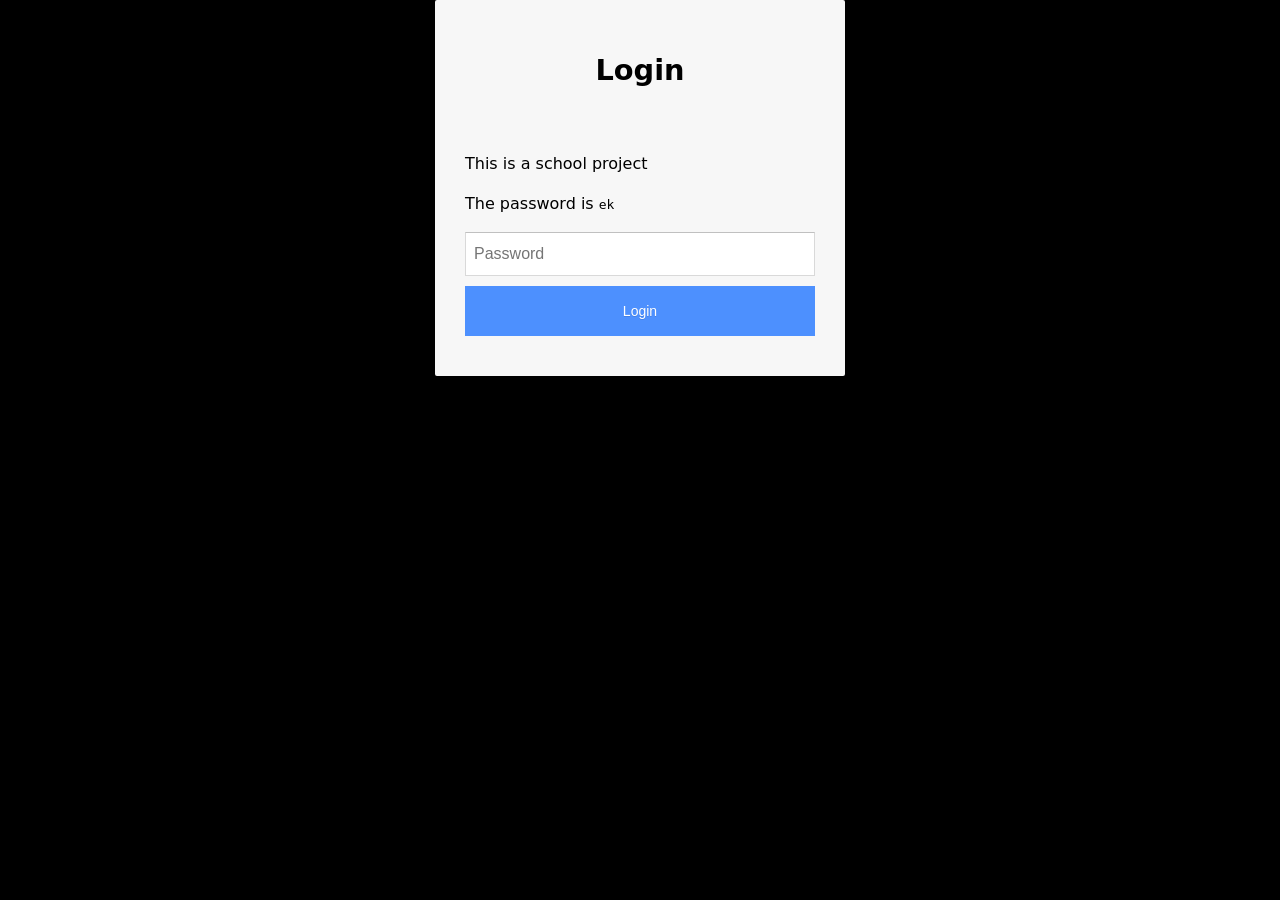
==== index.html @ 8fe15797 "initial" ====
<!doctype html>
<html lang="en">

<head>
  <meta charset="UTF-8" />
  <meta name="viewport" content="width=device-width, initial-scale=1.0" />
  <meta name="robots" content="noindex" />
  <link rel="stylesheet" href="css/index.css" />
  <link rel="stylesheet" href="css/fonts.css" />
  <link rel="stylesheet" href="css/generel.css" />
  <link rel="stylesheet" href="css/custom.css" />
  <link rel="apple-touch-icon" sizes="180x180" href="imgs/generel/favicon/apple-touch-icon.png" />
  <link rel="icon" type="image/png" sizes="32x32" href="imgs/generel/favicon/favicon-32x32.png" />
  <link rel="icon" type="image/png" sizes="16x16" href="imgs/generel/favicon/favicon-16x16.png" />
  <link rel="manifest" href="imgs/generel/favicon/site.webmanifest" />
  <link rel="stylesheet"
    href="https://fonts.googleapis.com/css2?family=Material+Symbols+Outlined:opsz,wght,FILL,GRAD@20..48,100..700,0..1,-50..200&icon_names=arrow_forward_ios,calendar_add_on,location_on,loyalty,mail,menu_book,open_in_new,other_houses" />
  <title>Home</title>
</head>

<body>
  <header>
    <div class="logo">
      <a href="index.html">
        <img src="imgs/generel/logo.webp" alt="Logo" />
      </a>
    </div>
    <nav>
      <ul class="menu">
        <li class="navlink">
          <a class="navlink" href="index.html"><span class="material-symbols-outlined">other_houses</span>Home</a>
        </li>
        <li class="navlink">
          <a class="navlink" href="menu.html"><span class="material-symbols-outlined">menu_book</span>Menu</a>
        </li>
        <li class="navlink">
          <a class="navlink" href="about.html"><span class="material-symbols-outlined">loyalty</span>About Us</a>
        </li>
        <li class="navlink">
          <a class="navlink" href="contact.html"><span class="material-symbols-outlined">calendar_add_on</span>Booking &
            Contact</a>
        </li>
        <li class="socialmedia">
          <span><a href="https://www.instagram.com/20gramsdk"><span class="mdi--instagram"></span></a><a
              href="https://www.facebook.com/20gramscph"><span class="gg--facebook"></span></a><a
              href="https://www.tiktok.com/@20gramsdk"><span class="ic--baseline-tiktok"></span></a></span>
          <p>20Grams 2026</p>
        </li>
      </ul>
      <button class="burger">
        <span class="line"></span>
        <span class="line"></span>
        <span class="line"></span>
      </button>
    </nav>
  </header>


  <main>

  </main>


  <!-- <footer>
    <div class="footer-wrapper">
      <div class="slogan">
        <p><span class="brandname">20Grams</span> - Where Coffee Is Just the Beginning</p>
      </div>
      <nav>
        <ul class="footernav">
          <li class="flex"><a href="index.html">Home</a></li>
          <li class="flex"><a href="menu.html">Menu</a></li>
          <li class="flex"><a href="about.html">About Us</a></li>
          <li class="flex"><a href="contact.html">Booking & Contact</a></li>
        </ul>
        <div class="footer-logo">
          <a href="index.html">
            <img src="imgs/generel/logo.webp" alt="Logo" />
          </a>
        </div>
      </nav>
      <span class="line"></span>
      <div class="footer-location">
        <h4 class="navlink">Our Locations</h4>
        <span class="flex"><span class="mdi--location"></span>
          <p class="navlink">Nørreport</p>
        </span>
        <div class="flex openinghours">
          <p>Monday - Saturday</p>
          <p>08:00 — 18:45</p>
        </div>
        <span class="line"></span>
        <div class="flex openinghours">
          <p>Sunday</p>
          <p>08:00 — 17:45</p>
        </div>
      </div>
      <div class="footer-location">
        <span class="flex"><span class="mdi--location"></span>
          <p class="navlink">Vesterport</p>
        </span>
        <div class="flex openinghours">
          <p>Monday - Saturday</p>
          <p>09:00 — 18:45</p>
        </div>
        <span class="line"></span>
        <div class="flex openinghours">
          <p>Sunday</p>
          <p>09:00 — 17:45</p>
        </div>
      </div>
      <span class="line"></span>
      <div class="footer-socialmedia">
        <span>
          <a href="https://www.instagram.com/20gramsdk"><span class="mdi--instagram"></span></a><a
            href="https://www.facebook.com/20gramscph"><span class="gg--facebook"></span></a><a
            href="https://www.tiktok.com/@20gramsdk"><span class="ic--baseline-tiktok"></span></a>
        </span>
        <div class="signature">
          <p class="brandname">20Grams</p>
          <p class="cph">COPENHAGEN</p>
        </div>
      </div>
    </div>
  </footer> -->
  <script src="javascript/login.js"></script>
  <script src="javascript/burgermenu.js"></script>
</body>

</html>
---- css/fonts.css ----
@import url("https://fonts.googleapis.com/css2?family=Almendra:wght@400;700&family=Jacques+Francois&family=Kaisei+Decol:wght@400;500;700&display=swap");

/* Google Icons */
.material-symbols-outlined {
  font-variation-settings:
  'FILL' 1,
  'wght' 600,
  'GRAD' 0,
  'opsz' 24
}
/* location */
.mdi--location {
  display: inline-block;
  width: 27px;
  height: 27px;
  --svg: url("data:image/svg+xml,%3Csvg xmlns='http://www.w3.org/2000/svg' viewBox='0 0 24 24'%3E%3Cpath fill='black' d='M12 11.5A2.5 2.5 0 0 1 9.5 9A2.5 2.5 0 0 1 12 6.5A2.5 2.5 0 0 1 14.5 9a2.5 2.5 0 0 1-2.5 2.5M12 2a7 7 0 0 0-7 7c0 5.25 7 13 7 13s7-7.75 7-13a7 7 0 0 0-7-7'/%3E%3C/svg%3E");
  background-color: currentColor;
  -webkit-mask-image: var(--svg);
  mask-image: var(--svg);
  -webkit-mask-repeat: no-repeat;
  mask-repeat: no-repeat;
  -webkit-mask-size: 100% 100%;
  mask-size: 100% 100%;
}

/* Social media icons */
.mdi--instagram {
  display: inline-block;
  width: 30px;
  height: 30px;
  --svg: url("data:image/svg+xml,%3Csvg xmlns='http://www.w3.org/2000/svg' viewBox='0 0 24 24'%3E%3Cpath fill='black' d='M7.8 2h8.4C19.4 2 22 4.6 22 7.8v8.4a5.8 5.8 0 0 1-5.8 5.8H7.8C4.6 22 2 19.4 2 16.2V7.8A5.8 5.8 0 0 1 7.8 2m-.2 2A3.6 3.6 0 0 0 4 7.6v8.8C4 18.39 5.61 20 7.6 20h8.8a3.6 3.6 0 0 0 3.6-3.6V7.6C20 5.61 18.39 4 16.4 4zm9.65 1.5a1.25 1.25 0 0 1 1.25 1.25A1.25 1.25 0 0 1 17.25 8A1.25 1.25 0 0 1 16 6.75a1.25 1.25 0 0 1 1.25-1.25M12 7a5 5 0 0 1 5 5a5 5 0 0 1-5 5a5 5 0 0 1-5-5a5 5 0 0 1 5-5m0 2a3 3 0 0 0-3 3a3 3 0 0 0 3 3a3 3 0 0 0 3-3a3 3 0 0 0-3-3'/%3E%3C/svg%3E");
  background-color: currentColor;
  -webkit-mask-image: var(--svg);
  mask-image: var(--svg);
  -webkit-mask-repeat: no-repeat;
  mask-repeat: no-repeat;
  -webkit-mask-size: 100% 100%;
  mask-size: 100% 100%;
}
.gg--facebook {
  display: inline-block;
  width: 30px;
  height: 30px;
  --svg: url("data:image/svg+xml,%3Csvg xmlns='http://www.w3.org/2000/svg' viewBox='0 0 24 24'%3E%3Cpath fill='black' d='M9.198 21.5h4v-8.01h3.604l.396-3.98h-4V7.5a1 1 0 0 1 1-1h3v-4h-3a5 5 0 0 0-5 5v2.01h-2l-.396 3.98h2.396z'/%3E%3C/svg%3E");
  background-color: currentColor;
  -webkit-mask-image: var(--svg);
  mask-image: var(--svg);
  -webkit-mask-repeat: no-repeat;
  mask-repeat: no-repeat;
  -webkit-mask-size: 100% 100%;
  mask-size: 100% 100%;
}
.ic--baseline-tiktok {
  display: inline-block;
  width: 30px;
  height: 30px;
  --svg: url("data:image/svg+xml,%3Csvg xmlns='http://www.w3.org/2000/svg' viewBox='0 0 24 24'%3E%3Cpath fill='black' d='M16.6 5.82s.51.5 0 0A4.28 4.28 0 0 1 15.54 3h-3.09v12.4a2.59 2.59 0 0 1-2.59 2.5c-1.42 0-2.6-1.16-2.6-2.6c0-1.72 1.66-3.01 3.37-2.48V9.66c-3.45-.46-6.47 2.22-6.47 5.64c0 3.33 2.76 5.7 5.69 5.7c3.14 0 5.69-2.55 5.69-5.7V9.01a7.35 7.35 0 0 0 4.3 1.38V7.3s-1.88.09-3.24-1.48'/%3E%3C/svg%3E");
  background-color: currentColor;
  -webkit-mask-image: var(--svg);
  mask-image: var(--svg);
  -webkit-mask-repeat: no-repeat;
  mask-repeat: no-repeat;
  -webkit-mask-size: 100% 100%;
  mask-size: 100% 100%;
}


/*H1 Overskrifter*
.jacques-francois-regular {
  font-family: "Jacques Francois", serif;
  font-weight: 400;
  font-style: normal;
}

/*Menu font*

.almendra-regular {
  font-family: "Almendra", serif;
  font-weight: 400;
  font-style: normal;
}
.almendra-bold {
  font-family: "Almendra", serif;
  font-weight: 700;
  font-style: normal;
}

/*Alt andet*

.kaisei-decol-regular {
  font-family: "Kaisei Decol", serif;
  font-weight: 400;
  font-style: normal;
}

.kaisei-decol-medium {
  font-family: "Kaisei Decol", serif;
  font-weight: 500;
  font-style: normal;
}

.kaisei-decol-bold {
  font-family: "Kaisei Decol", serif;
  font-weight: 700;
  font-style: normal;
}
---- css/generel.css ----
/**************************CSS Reset**************************/
*,
::before,
::after {
  box-sizing: border-box;
  margin: 0;
  padding: 0;
}

html {
  interpolate-size: allow-keywords;
  font-family: system-ui, sans-serif;
  line-height: 1.5;
  -webkit-font-smoothing: antialiased;
}

h1,
h2 {
  line-height: 1.25;
}

p,
li {
  text-wrap: pretty;
}

img,
svg {
  display: block;
  width: 100%;
  height: auto;
}

label {
  display: block;
}

input,
button,
textarea,
select {
  font: inherit;
  color: inherit;
  background-color: transparent;
  font-size: max(1em, 16px);
}

textarea {
  resize: none;
  min-height: 4lh;
}

legend {
  padding: 0;
}

select,
::picker(select) {
  appearance: base-select;
}

/*************** Reset End *****************/

body {
  background-color: var(--beige);
  background-image: url('data:image/svg+xml,<%3Fxml version="1.0" encoding="UTF-8"%3F><svg id="Layer_1" data-name="Layer 1" xmlns="http://www.w3.org/2000/svg" width="200" viewBox="0 0 2251 2626"><defs><style> .cls-1 { fill: rgba(64, 39, 4, .25); } </style></defs><path class="cls-1" d="M271.79,7.24c3.54,3.94,12.13,15.77,18.7,26.61,16.18,26.37,39.43,49.05,54.34,52.99,6.06,1.73,12.64,3.45,14.66,3.94,2.28.74.51,3.95-5.56,10.6-6.07,6.65-9.86,13.8-12.13,23.66-4.55,19.96-2.02,25.14,17.95,35.24,15.16,7.64,17.69,8.38,34.12,7.15,9.86-.5,23-3.45,29.82-6.16,6.57-2.96,11.88-4.93,11.88-4.44s-2.27,5.67-5.05,11.58c-4.8,10.85-7.08,38.7-3.54,47.82,2.28,5.17,21.74,14.78,41.7,19.96,11.12,2.95,25.28,4.19,45.24,4.19,41.96,0,72.79-7.64,115.76-28.84,9.86-4.93,18.2-8.38,18.2-7.88,0,2.46-26.29,16.26-51.56,27.11-28.81,12.07-54.34,26.86-70.27,40.66-22.24,18.98-39.93,55.69-39.93,82.8q0,12.82,10.87,17.26c5.81,2.46,19.97,4.68,32.1,5.42,24.52,1.48,41.95-3.2,61.92-16.27,6.32-4.19,11.38-7.14,11.38-6.65s-1.77,5.67-4.04,11.58c-4.8,13.31-3.29,29.33,4.04,45.1l5.56,11.34h21.99c38.17,0,70.52-11.58,97.06-34.75,8.09-6.9,29.57-32.04,47.77-55.7,18.2-23.66,40.44-50.27,49.29-58.9,26.04-25.38,63.19-49.04,89.98-57.67,13.9-4.18,10.11-5.42-5.06-1.47-45.24,11.58-81.13,38.93-143.05,108.68-17.95,20.21-38.16,41.65-44.99,47.32-26.54,22.17-56.87,35.73-87.45,38.93-14.41,1.73-15.67,1.48-18.7-3.94-5.56-9.37-4.04-38.2,2.53-52.49,8.34-18.49,25.28-39.93,48.53-62.11,18.71-17.74,58.64-48.3,66.48-51.01,1.52-.49,2.27-1.73,1.52-2.47-2.53-2.71-58.13,10.6-83.41,19.72-54.84,19.96-96.3,44.12-132.95,77.88l-22.24,20.2,7.58-13.55c10.36-19.22,45.75-53.23,74.31-71.47,41.96-26.86,99.59-51.26,158.48-67.28,15.67-4.43,28.56-8.62,28.56-9.36,0-.99-4.3-2.47-9.35-3.45-5.31-.99-27.3-8.38-48.78-16.51-46.25-17.5-106.91-33.52-135.22-35.5-41.45-2.95-77.59,11.59-111.71,45.1-11.63,11.34-20.98,19.97-20.98,19.23s2.53-6.16,5.31-11.83c13.65-25.88,55.1-53.24,100.34-65.8,11.38-3.21,20.73-6.41,20.73-7.4,0-2.71-41.7-17.5-59.39-20.95-49.29-9.85-97.82.99-134.97,30.32-9.1,7.15-10.36,7.64-7.84,2.95,6.32-11.58,26.04-27.6,43.73-35.73,24.26-11.34,43.47-15.77,74.56-17.74l26.03-1.48-8.34-8.63c-20.73-20.95-54.09-41.65-89.98-55.7l-22.49-8.87h-120.56l6.57,6.66Z"/><path class="cls-1" d="M438.85,9.21c25.02,10.6,63.19,35.24,88.46,56.93,42.46,36.23,82.39,61.12,126.38,78.86,27.04,10.84,30.33,10.6,14.66-1.48-12.89-9.86-29.32-29.57-36.39-43.13-2.02-4.19-9.1-21.93-15.67-39.43-6.57-17.74-15.41-38.44-19.46-46.33l-7.07-14.05h-34.12c-24.01,0-34.12.74-34.12,2.96,0,2.96,23,25.63,32.86,32.28,6.32,4.2,6.07,4.2-2.53.74-4.8-1.72-22.5-10.59-39.18-19.71L482.32.58h-31.59l-31.59.25,19.71,8.38Z"/><path class="cls-1" d="M599.86,1.82c0,.98,1.77,4.68,3.79,8.87,2.28,3.94,8.85,19.96,14.91,35.24,5.81,15.53,15.67,36.72,21.99,47.32,19.97,34.25,60.91,69.25,95.54,81.08,6.07,1.97,11.62,3.2,12.13,2.71.5-.49-4.8-4.93-11.63-10.11-40.44-28.83-64.7-75.65-62.93-122.48l.76-20.45,11.12,19.71c37.91,67.53,92.51,122.48,138,139,19.71,7.15,22.49,6.41,6.82-1.97-38.17-20.71-78.1-56.44-106.66-95.87-17.19-23.66-45.5-70.98-45.5-76.4,0-7.4-5.31-1.73-8.59,9.61-9.86,32.29-6.82,63.34,9.86,96.11,6.57,13.56,7.59,16.76,3.54,12.08-10.11-11.34-26.79-53.48-43.98-111.64l-4.04-14.05h-17.7c-9.6,0-17.44.49-17.44,1.24Z"/><path class="cls-1" d="M695.64,24.73c37.66,62.11,71.28,103.02,102.62,124.46,4.3,2.96,0-1.97-9.1-10.84-9.35-9.12-23.25-24.89-31.09-35-14.66-19.22-49.79-73.93-59.39-92.42-4.04-7.88-6.82-10.35-11.62-10.35-5.82,0-5.56.74,8.59,24.15Z"/><path class="cls-1" d="M829.86,2.06c0,4.68,21.48,44.85,32.1,60.38,9.86,14.05,34.37,43.13,45.75,53.97,4.04,3.7-4.3-7.88-12.39-17.25-15.41-17.99-36.65-52.74-46.76-76.4-7.07-16.76-10.36-22.18-13.9-22.18-2.78,0-4.8.74-4.8,1.48Z"/><path class="cls-1" d="M850.08,3.29c0,5.92,28.81,56.69,43.72,76.9,39.68,53.72,94.78,101.53,151.14,130.86,23,12.07,22.75,13.56-1.26,7.14-9.86-2.71-25.78-4.18-44.48-4.18-26.54-.25-30.08.24-40.44,5.91-14.66,7.89-22.75,19.96-22.75,33.02,0,9.87-.51,10.36-11.38,14.3-37.41,13.55-65.97,45.35-71.02,79.36l-1.77,12.32,6.32-4.93c38.67-29.58,59.39-41.16,91.24-51.76,48.53-16.02,116.52-13.06,162.02,7.15l12.89,5.92,11.37-4.69c38.93-16.26,89.98-22.92,128.91-17,39.93,6.16,82.39,25.14,115.25,51.26l16.18,13.06v-10.35c0-26.62-26.04-58.65-61.42-76.15l-20.47-9.86-.26-10.35c-.25-13.31-6.57-22.43-20.98-30.56-18.7-10.84-54.08-10.35-101.6.74-3.54.99,4.04-4.19,16.42-11.34,65.72-37.21,115.26-81.82,154.69-138.99,15.16-21.69,38.67-63.59,38.67-68.51,0-.99-3.03-1.98-6.82-1.98-6.07,0-7.84,1.98-13.4,14.05-28.56,64.32-112.98,144.17-220.4,208.74-10.86,6.66-19.71,12.32-19.71,13.06,0,2.71,42.2-1.47,69.5-6.65,31.35-6.16,54.6-5.67,70.78,1.23l10.11,4.44-22,4.19c-29.31,5.91-36.9,8.62-51.56,17.99l-12.38,7.89,39.17,1.47c43.98,1.73,66.73,7.4,94.03,23.42,13.4,7.88,38.92,32.28,36.4,34.75-.51.49-6.58-2.72-13.4-7.4-17.7-12.57-40.44-22.92-65.72-30.56-20.47-5.91-25.78-6.65-63.94-6.65-39.43.24-43.48.74-74.56,8.62l-32.86,8.63-20.22-5.67c-85.93-24.15-159.23-14.29-222.93,30.31-10.61,7.4-5.81-.74,8.34-14.78,28.05-27.36,69-40.91,123.09-40.91,36.65,0,38.17-1.23,13.65-13.07-13.14-6.16-31.84-11.58-54.84-15.77l-11.37-2.22,8.84-4.43c14.66-7.89,38.17-7.89,77.84-.49,20.48,3.94,41.2,6.4,49.8,5.91l14.4-.74-26.03-15.77c-103.12-62.35-184-139.24-214.84-203.57-6.57-13.31-8.85-16.02-13.9-16.02-3.29,0-6.06,1.24-6.06,2.71Z"/><path class="cls-1" d="M942.08,15.62c1.77,17.25,8.34,33.02,19.21,46.57,7.33,9.12,24.27,21.45,26.54,19.23.5-.49-.5-6.41-2.53-13.06-5.81-18.74-4.04-41.9,5.05-63.59,1.52-3.45.51-4.19-5.81-4.19-9.1,0-13.14,7.89-15.42,30.31l-1.77,15.29-4.55-8.38c-2.53-4.69-5.3-15.04-5.81-22.93-1.52-14.04-1.52-14.29-9.1-14.29h-7.58l1.77,15.04Z"/><path class="cls-1" d="M1259.53,2.8c0,1.23,1.52,6.41,3.54,11.58,6.32,17.75,7.33,34.01,3.03,50.53-2.27,8.37-3.54,15.77-2.78,16.51,3.79,3.94,27.3-18.73,35.64-34.26,4.55-9.12,11.12-34.5,11.12-44.85,0-.99-3.29-1.73-7.58-1.73-6.83,0-7.59.74-7.59,8.13,0,8.63-6.57,30.81-10.36,34.75-1.26,1.48-2.27-.98-2.27-5.91,0-4.44-1.77-14.79-4.05-22.68-3.79-13.05-4.8-14.29-11.37-14.29-4.04,0-7.33.99-7.33,2.22Z"/><path class="cls-1" d="M1406.38,10.69c-5.56,17.99-27.81,57.42-45.75,81.08l-17.69,23.41,13.9-14.29c24.01-24.65,46.25-58.16,60.15-91.19,4.05-8.87,4.05-9.12-1.77-9.12-4.54,0-6.31,1.98-8.84,10.11Z"/><path class="cls-1" d="M1555.25,4.77c-19.72,33.52-52.57,85.03-61.93,97.1-6.57,8.63-20.22,23.91-30.07,34.01-13.4,13.8-15.42,16.27-7.59,10.6,18.45-13.8,50.05-48.3,68.5-74.67,16.43-23.91,43.72-67.53,43.72-69.99,0-3.21-10.36-.75-12.63,2.95Z"/><path class="cls-1" d="M1615.15,2.31c-.76,1.23-5.31,15.53-10.36,32.04-15.93,52.49-30.84,87.98-39.43,93.15-1.52.99-.25-1.97,2.52-6.65,9.61-15.28,17.7-45.1,17.7-65.8,0-16.27-4.81-40.42-9.35-48.06-.76-.99-7.08,8.38-13.91,20.95-36.39,67.52-86.94,121.99-141.03,152.06-16.68,9.36-15.42,9.86,6.32,1.72,46.76-17,100.08-70.73,136.48-137.27,10.37-18.98,11.13-19.72,12.89-13.31,2.28,9.12-.75,40.17-5.56,56.19-9.35,30.56-28.05,56.93-54.85,77.39-9.6,7.39-15.66,13.31-13.64,13.31s14.41-5.18,27.29-11.59c20.22-9.61,27.55-15.03,47.78-35,26.53-26.12,39.93-48.05,55.6-90.19,4.55-12.32,10.36-26.38,13.14-31.55l4.55-9.12h-17.44c-9.6,0-18.2.74-18.7,1.73Z"/><path class="cls-1" d="M1649.27,23.26c-5.56,12.56-13.65,32.77-18.2,45.1-14.66,39.18-25.78,56.19-49.28,74.92-6.07,4.68-10.62,9.11-10.11,9.61,1.76,1.72,28.05-8.87,53.83-21.45,31.09-15.27,64.45-36.96,88.97-58.16,36.4-31.54,70.77-53.72,102.87-66.78l14.66-5.92h-64.96l-21.99,12.08c-25.78,14.05-52.32,27.36-55.1,27.36-1.01,0,4.05-3.95,11.12-8.63,11.38-7.39,20.98-17.25,27.05-27.85,1.51-2.22-6.07-2.96-33.36-2.96h-35.39l-10.11,22.68Z"/><path class="cls-1" d="M1842.88,8.96c-28.06,10.35-57.88,27.85-82.65,48.31l-19.21,16.01,24.52,1.49c51.81,3.44,86.94,16.26,110.7,40.66,15.16,15.77,15.16,20.45,0,7.64-39.68-33.03-104.64-40.17-164.79-18.24-31.09,11.58-31.09,11.34-6.83,18.24,47.01,13.06,88.21,40.41,102.36,68.02,3.54,6.65,6.07,12.57,5.31,13.06-.5.49-4.8-4.19-9.6-10.35-23.51-31.05-65.21-53.73-104.64-56.69-29.57-2.46-93.01,11.83-150.39,34.26-15.92,6.16-36.14,13.31-44.73,15.77-8.85,2.47-15.93,4.93-15.93,5.67s13.4,4.93,29.83,9.37c52.32,14.54,113.74,40.17,151.14,63.58,35.14,21.93,67.74,52.74,79.62,75.66,5.81,10.85,5.05,14.79-1.01,5.67-5.81-8.38-42.46-37.95-63.69-51.26-44.24-27.85-111.21-52.74-159.24-59.4-9.85-1.47-10.11-1.23-4.04,2.71,41.2,27.61,82.9,64.82,98.82,87.98,18.2,25.88,25.28,57.18,17.7,76.65-2.53,6.41-3.04,6.66-19.21,4.93-9.1-.99-23.76-4.19-32.61-7.39-36.14-12.82-56.62-29.58-109.94-89.95-49.54-55.95-83.16-81.58-124.86-95.13-23-7.4-28.82-6.66-7.58.98,29.32,10.85,62.93,33.76,89.72,60.87,7.58,8.13,27.04,31.79,43.22,52.74,16.18,21.2,36.9,45.35,46,53.73,29.07,26.37,61.42,38.2,100.85,36.97l20.72-.74,5.82-11.09c6.06-12.08,7.83-38.2,2.78-47.32-4.3-7.89-1.52-7.64,13.9,1.48,7.83,4.68,20.22,9.86,27.04,11.33,17.44,4.19,46.26,1.98,61.17-4.43,11.12-4.93,11.88-5.67,11.88-14.54,0-5.18-1.77-16.02-3.79-23.66-12.13-45.1-43.22-74.18-111.47-103.51-17.94-7.89-35.89-17.01-40.18-20.21-5.82-4.93-2.53-3.94,15.16,4.44,48.79,23.41,99.84,32.78,140.28,25.63,22.24-3.7,46-11.58,54.59-17.5,7.33-5.42,7.08-40.66-.76-55.21-3.28-5.66-5.55-10.35-5.05-10.35.25,0,7.33,2.72,15.67,6.17,25.27,10.1,51.06,7.39,70.77-7.15,8.09-6.16,8.85-7.64,8.85-19.22,0-14.54-7.33-31.55-16.69-38.7-6.82-5.17-5.55-7.63,3.8-7.63,10.11,0,31.34-13.31,42.46-26.38,5.31-6.4,14.91-19.71,20.72-29.08,6.07-9.61,14.41-20.94,18.71-25.38l7.83-7.89h-60.66l-60.41.25-21.98,8.13Z"/><path class="cls-1" d="M.84,267.73c0,3.95,2.78,10.11,6.57,14.54,24.01,27.85,38.67,86.01,35.39,140.97l-1.52,27.11,4.8-7.15c7.33-10.84,17.69-16.26,30.58-16.26,34.38.24,42.71,31.54,18.45,69.5-3.29,5.17-5.81,9.85-5.81,10.35s7.33-3.7,16.43-9.86c16.68-10.6,43.73-20.7,56.61-20.7h6.82l-1.01,28.83c-.51,16.02-2.02,32.04-3.54,35.98-3.29,8.14-17.44,20.71-29.57,25.88l-9.1,3.94,19.97,1.98c21.99,1.97,42.46,7.64,47.01,13.3,2.78,2.96,1.52,3.45-6.82,3.45-12.64,0-35.89,5.92-49.29,12.57-10.36,5.18-38.42,29.08-36.39,31.05.5.74,8.59-1.23,17.95-3.94,9.35-2.95,22.75-5.17,30.08-5.17,15.42,0,33.11,7.39,35.64,14.78,3.29,9.86-1.77,11.83-36.14,12.82-29.57.74-33.36,1.23-48.53,8.38-17.95,8.13-36.14,22.18-33.87,25.88.76,1.23,4.04,2.21,7.33,2.21,6.32,0,21.48,10.85,21.48,15.77,0,1.49-6.07,4.93-13.14,7.4-34.88,11.83-65.71,42.88-75.57,75.91-3.03,10.84-.76,8.13,9.35-10.36,17.69-33.02,47.77-55.45,78.61-58.4l13.9-1.48-1.27-9.86c-1.52-10.1-12.38-23.9-18.96-23.9-3.03,0-2.78-1.24,1.01-5.18,12.13-13.31,38.16-19.47,73.55-17.5,19.71.99,20.98.74,27.55-5.67,8.59-8.38,7.07-19.22-4.55-28.83-9.86-8.38-19.97-10.35-42.71-8.88-9.61.75-17.44.99-17.44.5s4.55-3.21,10.11-5.92c14.41-7.14,38.92-12.32,60.15-12.32,10.36,0,18.2-.99,18.2-2.46s-4.3-6.66-9.86-12.08c-9.1-8.87-22.24-15.03-39.18-18.73q-7.33-1.48-1.77-5.17c10.62-7.4,13.9-17.75,15.67-51.51.76-17.75,2.53-34.26,3.54-36.72,2.02-4.44,1.01-4.69-19.46-3.45-15.93.98-25.53,3.2-36.14,7.88-8.09,3.45-14.91,6.41-15.42,6.41s1.01-3.94,3.04-8.62c15.42-35.98-19.97-70.73-54.59-53.48l-8.85,4.19-.25-32.04c-.25-24.15-1.77-36.73-5.81-51.76-6.32-22.67-24.52-60.13-35.39-72.7l-7.58-8.62-.25,7.14Z"/><path class="cls-1" d="M2235.14,278.33c-23.25,34.5-35.38,75.66-35.38,120.27,0,14.29-.51,25.87-1.01,25.87s-4.3-1.72-8.09-3.69c-18.2-9.12-41.96-1.97-52.57,16.02-6.32,10.1-6.57,30.06-.76,40.91l3.79,7.39-14.66-7.15c-11.63-5.67-19.46-7.39-36.9-8.62l-21.99-1.24,1.77,5.92c1.01,3.2,2.27,18.73,3.03,34.26,1.77,35.98,2.02,37.7,11.12,47.81l7.84,8.38-5.81,1.72c-20.48,5.18-27.05,8.38-36.65,17.5-6.07,5.42-10.87,11.09-10.87,12.57s10.36,2.96,24.77,3.94c24.52,1.23,51.05,8.13,58.13,15.04,2.78,2.71.51,2.95-15.42,1.96-22.49-1.23-34.62,1.98-43.47,12.08-7.84,9.37-8.09,19.47-.51,26.37,5.31,4.93,8.34,5.42,36.15,5.18,31.84-.25,44.48,2.46,59.39,12.57,8.85,6.4,9.1,8.38,1.02,11.82-6.83,3.21-13.15,13.56-14.41,23.91-.76,6.9-.26,7.4,13.14,9.12,31.59,4.44,63.19,28.1,79.36,59.39,8.34,16.27,10.87,17.26,5.31,1.98-5.05-14.3-20.22-35.74-32.6-46.09-10.11-8.87-42.47-25.63-48.79-25.63-1.76,0-3.28-2.22-3.28-4.93,0-5.67,13.4-14.79,22.24-14.79s6.57-6.4-6.82-15.77c-23-16.51-33.11-19.47-71.03-20.95l-34.12-1.48v-7.14c0-4.93,2.28-8.63,7.08-12.33,6.07-4.43,10.62-5.17,29.07-4.93,13.65.25,26.28,1.73,33.11,4.44,6.06,2.22,11.88,3.45,12.38,2.71.76-.74-3.54-6.4-9.86-12.57-17.18-17-42.96-27.35-78.09-31.29l-6.32-.5,7.07-4.68c9.1-5.91,32.1-11.34,49.8-11.34h13.9l-13.65-7.39c-18.2-9.86-20.48-11.83-25.78-23.42-3.54-7.63-4.8-16.01-4.8-37.95v-28.09l12.89,1.72c17.18,2.22,35.89,9.61,53.07,21.2l14.16,9.36-9.86-18.73c-9.1-17.25-10.11-20.45-9.1-33.51,1.01-12.82,2.28-15.53,9.6-21.94,7.59-6.65,9.36-7.15,23.51-6.16,14.15.99,15.92,1.97,24.52,11.09l9.1,10.1-1.02-34.75c-1.51-53.47,8.09-92.41,31.09-125.68,10.37-15.28,14.41-26.37,9.36-26.37-1.02,0-7.08,7.39-13.15,16.51Z"/><path class="cls-1" d="M973.92,311.11c-41.7,10.84-82.14,34.75-139.01,82.56-39.18,33.02-55.86,44.36-76.84,52.49-17.69,6.9-40.95,9.61-51.81,5.91-4.3-1.47-7.84-1.96-7.84-1.23,0,3.21,17.95,24.65,25.02,29.82,17.95,12.82,43.98,16.27,70.77,9.12,18.2-4.68,13.65-.98-11.12,8.88-34.12,13.55-48.78,23.9-57.12,39.67-6.32,12.08-6.07,17.99,1.52,30.56,7.33,12.32,20.98,21.2,35.39,23.17l10.11,1.23-12.39,6.16c-21.73,10.85-38.42,33.52-45.24,61.86-1.52,5.67-.25,7.39,8.34,13.06,23.5,15.28,50.55,18.73,74.31,9.86,2.53-.98-2.28,6.41-10.87,16.51-16.68,19.22-35.38,53.73-40.44,74.18-1.52,6.41-2.78,20.46-2.78,31.06,0,16.75,1.01,21.68,7.08,32.77,8.84,16.52,22.24,25.88,41.7,29.58,39.43,6.9,67.48-19.22,79.87-74.68l4.55-20.45,3.29,11.09c5.81,20.45,20.47,45.1,35.13,59.15,7.84,7.39,34.62,26.86,59.39,43.12,66.73,43.38,84.93,61.62,84.93,85.03,0,24.89-33.11,33.52-65.97,17.25-5.56-2.96-17.44-10.11-26.54-16.02-25.27-17-40.44-19.71-59.14-10.6-14.66,7.15-23.76,23.17-21.48,37.22,3.03,19.96,18.95,40.17,43.98,55.94,20.22,12.57,37.66,17.25,63.44,17.25,47.02,0,81.64-19.71,99.32-56.44,6.58-13.55,7.84-18.97,7.84-34.5,0-24.4-8.09-42.14-27.04-60.13l-13.4-12.81h14.15c24.77,0,38.92-14.3,37.16-37.71-1.77-24.15-8.85-30.56-86.44-78.13-29.82-18.23-54.09-42.14-64.2-62.84-8.09-16.51-12.13-41.9-8.34-51.51,2.02-5.42,2.53-4.93,6.57,7.4,15.92,47.81,56.11,84.04,96.8,87.73,34.63,2.96,56.36-15.03,56.36-46.82,0-20.71-8.84-34.75-41.95-66.55-29.07-27.84-36.9-38.93-39.94-57.17l-1.51-9.86,4.8,11.83c8.6,20.45,22.75,34.75,39.94,39.68,5.05,1.72,5.3,1.23,4.04-12.82-.76-7.88-.25-19.96,1.26-26.86,3.29-14.05,13.14-40.91,14.66-39.43.51.49-.25,10.1-1.77,21.68-4.55,35.25,4.05,78.13,21.48,106.47,4.3,7.15,9.61,12.82,11.63,12.82,5.56,0,24.77-39.19,29.32-60.38,3.04-13.31,3.79-26.87,2.78-48.8-.5-17.25,0-29.08,1.27-27.11,6.31,9.61,12.13,35.98,12.13,55.2,0,11.34.5,20.71,1.26,20.71s5.56-2.22,10.87-4.69c12.39-6.4,24.26-18.73,30.84-32.28l5.3-11.09-1.51,9.86c-2.78,16.02-8.09,23.16-39.18,52.98-33.87,32.53-41.71,45.1-41.45,66.55,0,17.49,6.57,30.8,19.46,38.93,9.1,5.92,12.64,6.66,30.58,6.41,17.19,0,23-1.23,35.64-7.14,28.56-13.31,56.37-46.09,66.98-78.87,5.81-18.48,8.09-16.02,7.08,7.4-2.28,45.84-24.52,71.71-99.33,115.33-46.51,26.87-59.91,41.4-59.91,63.34,0,23.41,13.4,35.49,38.93,35.49l14.15-.25-13.14,11.83c-7.58,6.65-16.18,17.74-20.47,26.12-6.32,12.33-7.33,17.26-7.58,35.24,0,23.67,5.05,37.47,20.22,55.46,32.35,38.44,102.36,47.56,148.36,19.47,37.15-22.93,53.58-55.45,40.19-79.85-5.06-9.37-22.25-19.72-33.11-19.72-12.64,0-29.58,6.66-46.26,18.24-34.12,23.9-64.95,28.83-81.63,13.55-13.91-12.57-8.6-34.5,13.39-55.94,6.57-6.41,33.11-25.38,58.89-42.39,67.49-44.11,85.18-62.1,97.31-98.83,5.31-16.75,8.84-18.23,8.84-3.94,0,2.96,3.29,14.29,7.08,25.38,13.9,38.95,33.11,56.2,62.18,55.95,35.89,0,58.89-21.69,61.67-57.67,2.53-36.47-15.42-80.09-47.01-113.61-8.34-8.63-12.14-14.29-9.35-13.31,20.21,7.64,45.49,5.91,66.47-4.44,16.43-8.13,19.21-11.83,16.93-22.92-4.29-22.18-23.5-47.06-44.73-57.66-6.07-2.96-9.61-5.67-8.34-6.17,1.51-.24,6.82-1.23,12.13-2.21,11.87-1.97,27.04-14.79,33.36-28.35,4.3-9.61,4.3-10.1,0-19.71-7.07-15.28-20.72-27.11-41.7-36.23-10.37-4.68-24.26-10.6-30.84-13.55-15.16-6.66-14.41-7.89,1.77-3.21,18.96,5.67,42.97,4.68,58.13-2.21,10.87-4.93,36.65-28.1,36.65-33.28,0-.73-9.85-1.47-21.99-1.47-19.71,0-24.26-.99-39.17-7.89-23-10.6-41.2-23.17-75.07-52.25-70.77-60.62-116.52-83.05-173.64-85.76-33.61-1.73-53.33,1.23-89.22,13.06l-26.28,8.87-31.85-10.6c-30.08-9.85-33.62-10.35-65.97-11.33-28.31-.74-37.41,0-53.08,4.19ZM1059.86,331.07c9.1,1.23,27.3,5.91,40.69,10.35l24.27,7.89,23.75-7.89c48.53-15.77,89.48-17.01,130.93-3.45,40.69,13.31,68.24,29.57,124.1,72.7,53.83,41.65,82.14,55.45,114.24,55.95l15.92.24-10.11,4.69c-14.15,6.4-41.2,6.16-63.43-.5-21.74-6.65-53.34-21.93-96.05-46.58-60.41-35.24-94.28-49.29-128.65-53.97-25.02-3.45-26.79-.49-4.04,7.15,32.85,11.09,52.06,25.13,122.33,89.21,20.22,18.49,44.48,39.19,54.08,46.33,29.58,21.69,72.54,39.43,96.05,39.43,27.8,0-24.26,13.81-61.92,16.27-38.42,2.71-87.71-6.9-122.84-24.15-8.09-3.94-15.16-6.65-15.67-6.16-2.28,1.97,31.85,38.2,48.78,51.75,40.44,32.29,98.07,57.42,148.62,64.82,9.85,1.23,11.12,2.22,7.58,4.19-6.32,3.2-61.42.49-83.92-4.44-10.1-2.22-30.07-7.88-44.23-12.57-14.4-4.92-28.3-9.36-31.08-10.1-2.78-.99,3.53,5.18,13.9,13.31,52.57,40.91,84.67,97.84,89.47,159.69q1.77,21.69-12.13-13.55c-15.93-41.4-46.51-80.09-79.87-101.78-16.18-10.6-17.44-9.12-10.36,11.33,8.09,22.93,11.62,52.5,8.34,70.73-7.33,40.42-30.33,67.04-94.02,108.44-75.32,49.29-99.59,83.3-83.66,117.56,9.35,19.72,44.23,37.7,73.55,37.7,19.71,0,40.69-7.63,61.16-22.18,9.35-6.65,17.19-11.33,17.19-10.1,0,4.93-26.04,29.82-36.15,34.5-34.87,16.51-76.83,10.6-106.4-14.78-23.26-19.97-29.32-48.55-15.17-73.44,10.36-18.73,29.07-35.74,78.1-71.48,62.18-45.34,84.17-69.99,93.52-104.98,4.8-18.49,4.8-35.74,0-53.73-4.3-16.26-10.87-32.53-12.64-31.05-.5.74-2.78,9.86-5.05,20.7-5.82,27.6-17.44,55.2-31.6,75.91-22.75,33.27-62.17,64.57-100.34,80.34-28.05,11.58-31.34,11.09-7.33-.99,66.73-33.51,111.46-81.32,124.36-133.32,2.77-11.1,4.29-26.62,4.29-44.12-.51-76.89-43.47-150.58-107.17-183.6-20.47-10.6-23-9.12-5.81,3.2,21.99,15.77,42.97,39.68,53.58,60.87,7.59,15.28,9.36,21.94,10.11,38.45,1.27,24.15-3.03,40.42-17.94,68.76-11.88,21.93-38.42,50.27-56.87,59.88-9.61,5.18-8.59,3.7,11.62-16.01,18.96-18.24,24.27-25.39,34.38-45.1,18.2-36.73,19.97-66.05,5.31-95.38-11.63-22.67-39.69-48.55-68.75-63.34l-8.09-3.94,9.86,18.73c14.91,28.59,19.21,57.42,11.63,81.08l-3.04,9.86-3.03-18.24c-4.04-22.92-16.68-47.32-32.35-62.1l-11.63-10.85,1.52,12.32c1.01,6.66,2.27,27.86,3.03,46.83,1.77,37.46-1.51,58.16-11.62,77.63-5.82,11.34-8.34,12.08-13.91,4.19-15.41-21.44-19.71-76.89-9.85-132.34l1.51-8.63-12.63,12.08c-19.72,18.48-33.12,47.07-33.37,70.48-.25,7.15-.5,7.89-2.78,4.19-4.8-8.13-7.07-30.8-4.55-46.57,1.27-8.63,6.83-24.65,12.39-36.23,11.37-22.68,11.12-22.92-12.13-9.37-28.31,16.52-55.1,48.8-61.17,73.44-10.36,42.39,16.43,100.31,63.19,136.29l8.84,6.9-13.39-6.9c-17.95-9.12-44.99-37.46-56.36-58.9-22.75-42.88-24.77-72.7-6.82-109.43,8.09-16.75,36.9-48.3,55.1-60.62,15.42-10.35,10.11-10.35-10.61.25-13.4,6.89-24.77,15.52-41.2,31.79-26.03,25.38-39.93,47.32-51.56,81.33-24.01,70.48-14.16,131.84,29.32,182.37,17.44,20.21,50.05,45.1,80.88,61.12,25.78,13.8,19.21,13.06-11.11-.99-40.7-18.98-77.6-51.75-98.32-87.49-10.62-18.48-17.7-37.7-23.51-65.06l-4.55-20.95-7.08,14.54c-10.11,20.7-11.62,52.99-4.3,77.14,10.61,34.01,35.13,59.89,100.34,105.73,58.38,40.91,79.11,67.52,76.33,96.6-1.52,17.26-6.32,27.11-19.46,39.93-12.14,11.83-25.28,18.48-46,23.66-38.93,9.85-80.38-7.4-98.07-40.91-2.53-4.69-.76-3.7,8.84,4.43,6.82,5.67,19.71,14.05,28.81,18.49,14.91,7.14,18.7,7.88,39.43,7.88s24.77-.99,38.41-7.14c27.3-12.08,43.73-35,39.94-55.21-5.31-28.09-28.56-52.24-88.21-91.43-63.19-41.9-84.67-65.56-92.76-103.26-4.8-22.92.51-63.58,11.88-92.67,3.03-8.13-17.44,4.69-38.67,24.15-28.81,26.13-49.04,58.66-64.2,102.53l-4.8,13.55,1.26-20.95c1.01-23.16,10.11-57.17,20.47-77.13,15.67-30.07,44.99-64.08,76.84-88.97,4.8-3.7,7.08-6.16,5.05-5.42-59.39,20.2-98.82,28.58-133.7,28.34-30.33-.25-35.39-2.96-12.39-6.66,22.75-3.94,64.45-17.25,85.94-27.84,30.33-14.79,56.36-33.52,81.13-58.91,13.39-13.55,24.52-25.88,24.52-27.1s-8.34,1.47-18.45,6.15c-38.67,18-96.55,27.11-135.73,21.2-39.94-5.91-68.24-15.04-47.01-15.04s58.13-13.55,89.47-33.76c14.91-9.86,24.26-17.74,78.86-67.28,54.85-49.78,76.33-64.57,107.93-75.16,20.22-6.66,17.44-9.61-6.07-6.17-35.64,5.43-68.5,19.47-133.2,56.44-67.23,38.69-94.78,49.54-126.62,49.54-12.39,0-22.5-1.48-28.56-4.19l-9.35-4.19,18.96-1.48c32.61-2.96,61.16-16.76,102.87-50.03,93.01-73.69,151.4-96.36,220.65-85.27Z"/><path class="cls-1" d="M393.36,637.41c-25.78,14.29-38.67,28.83-44.23,49.53-3.54,12.57-5.06,13.56-9.1,4.93-2.53-5.42-19.46-16.02-25.27-16.02-1.27,0-3.04,4.43-3.79,9.86-.76,5.67-5.05,14.79-10.11,21.44-14.66,19.96-16.93,25.88-16.93,46.58v18.97l-5.56-4.92c-7.58-6.66-15.67-10.6-21.99-10.6-4.3,0-5.31,1.48-5.31,7.64,0,10.35-5.3,20.45-19.21,36.72-15.42,17.99-20.73,29.08-22.75,45.35-1.77,13.3-1.77,13.55-7.33,9.85-5.56-3.45-6.07-3.45-8.34,4.44-11.62,36.23-1.52,97.59,25.27,153.04,7.08,14.55,13.14,26.13,13.65,25.64.51-.25-3.29-11.09-8.34-23.91-10.87-28.59-20.22-68.51-21.99-94.88-1.01-16.27-1.01-18.24,1.26-11.09,9.86,31.54,19.21,55.94,25.53,66.79,7.83,13.3,11.88,15.27,6.82,3.2-1.77-3.95-3.04-18.24-3.04-31.79,0-20.71,1.52-30.81,10.36-64.08,8.34-32.53,23.25-99.57,23.25-106.71,0-.99,1.26,0,2.53,1.97,4.04,5.91,2.78,27.35-2.78,53.23-2.78,13.56-5.56,36.48-6.32,51.51l-1.01,27.11,3.54-19.96c5.05-30.07,12.64-52,34.38-100.06,23.25-51.01,27.8-64.32,27.8-83.05.25-11.34.76-12.82,3.03-9.12,1.77,2.95,2.27,13.06,1.27,27.1-1.01,18.74-3.79,29.82-16.43,68.02-15.67,46.59-28.31,90.95-28.31,99.82,0,2.71,6.07-6.16,13.39-19.72,7.33-13.55,27.05-48.06,43.98-76.4,38.92-66.05,43.22-74.43,48.78-95.62l4.55-17.5,1.77,10.11c2.02,11.83-2.02,33.27-9.1,49.29-3.79,8.62-50.05,86.25-86.19,144.42-6.32,10.59-3.79,8.62,19.96-15.04,29.82-29.32,48.02-42.63,79.87-57.17,29.57-13.81,40.19-15.04,14.15-1.73-87.96,44.36-134.46,110.66-142.55,202.58-.76,9.37-.5,22.18,1.01,28.34,1.27,6.16,2.27,8.63,2.53,5.67.25-2.96,2.53-11.58,5.56-19.22,6.32-16.51,22.49-34.51,53.07-58.16,12.39-9.62,27.05-22.68,32.36-28.84,5.56-6.16,10.61-10.84,11.37-10.1.76.74-1.77,7.88-5.81,16.02-7.08,14.54-20.22,28.83-53.58,58.9-9.1,8.13-19.46,19.71-23.25,25.87-8.59,14.79-14.41,36.97-14.15,55.46l.25,14.78,3.29-14.78c7.33-33.28,21.48-53.48,62.43-88.97,16.43-14.29,33.11-30.56,36.9-35.98,6.32-9.37,6.82-12.33,6.82-33.77v-23.65l-12.13-.75c-16.93-.98-36.65,5.18-49.29,15.53-13.39,11.34-14.15,7.4-.76-4.44,13.65-11.82,27.8-19.71,55.86-30.31,59.9-22.42,71.02-33.51,78.36-77.14l3.03-18.48-6.57-5.67c-8.34-6.9-25.28-11.58-35.89-9.86l-8.09,1.24,6.07-10.11c9.1-15.53,8.09-31.3-4.04-65.55-10.11-29.09-13.39-51.27-9.35-65.07,2.27-8.37-1.01-8.62-15.16-.73Z"/><path class="cls-1" d="M1842.12,654.41c-.26,19.96-1.52,25.87-10.11,49.78-11.63,32.29-12.89,49.54-4.3,64.08,3.03,4.93,5.56,9.12,5.56,9.61,0,.24-4.04,0-9.1-.49-10.61-1.23-28.56,4.93-35.89,12.57l-5.31,5.42,4.81,21.93c9.1,39.93,18.19,48.8,73.8,70,17.44,6.89,35.13,14.29,39.17,16.75,13.65,8.38,26.04,18.73,29.07,23.91,2.28,4.43,1.52,4.19-5.56-1.48-14.66-12.08-27.8-17.25-47.26-18.49l-18.45-1.23v22.43c0,12.32,1.26,25.38,2.52,29.33,1.52,3.69,21.24,24.64,43.98,46.33,44.23,42.14,54.34,56.44,59.4,83.3,3.03,16.27,5.3,17.25,5.3,2.71s-5.55-36.72-12.88-51.01c-3.04-5.92-19.47-23.91-38.93-42.4-25.78-24.39-35.38-35.24-40.19-45.59-9.6-20.21-8.08-21.69,6.58-6.16,7.33,7.89,24.26,22.92,37.65,33.52,13.4,10.59,27.81,23.41,31.85,28.59,9.35,11.33,18.45,28.59,18.45,34.5,0,2.47,1.27,6.16,2.78,8.13,1.77,2.71,2.28-5.91,1.52-29.57-1.77-48.06-13.65-84.29-39.43-121.5-23-33.27-57.12-61.86-100.09-83.55-26.03-13.31-24.77-15.27,2.78-4.19,35.89,14.54,77.09,44.61,101.1,73.45,6.83,8.13,12.64,14.53,13.15,14.04.25-.49-19.21-33.76-43.73-73.93-24.27-40.17-46.76-78.86-49.54-85.77-6.32-15.52-9.1-43.62-5.31-50.27,2.53-4.19,2.78-4.19,3.04,1.72,0,16.27,12.13,41.9,48.78,104.74,21.48,36.48,43.72,74.68,49.28,84.78,5.82,10.11,10.62,17.26,10.62,15.53,0-6.16-15.92-62.84-28.82-101.54-15.16-45.34-19.2-62.1-18.95-77.38.25-18.73,3.79-21.44,5.56-4.69,1.77,16.76,9.86,38.45,35.64,95.38,15.16,33.76,18.45,44.36,28.81,92.42l2.53,11.09.25-14.79c.25-14.05-1.77-28.58-11.12-78.61-3.79-20.46-3.29-40.92,1.01-40.92,1.01,0,3.29,8.38,4.8,18.73,1.77,10.36,9.1,42.15,16.18,70.98,11.63,45.59,13.14,55.21,13.4,77.88,0,14.29-.76,30.31-2.03,35.73l-1.77,9.86,6.32-9.86c7.84-12.32,20.73-44.11,24.52-61.12,3.79-17,6.82-19.71,5.31-4.92-3.54,40.41-11.63,72.7-29.58,120.26-5.81,15.03,10.37-14.54,18.71-34.01,15.41-36.72,22.75-69.25,22.75-100.05,0-27.11-3.29-44.61-8.09-44.61-1.52,0-5.06,1.72-7.59,4.19-4.29,3.69-4.55,3.45-4.55-9.37,0-16.51-5.55-28.34-22.23-48.55-13.65-16.51-22.25-34.75-19.72-41.4,2.53-6.41-15.42-2.71-23.76,5.18-3.54,3.44-7.08,6.15-7.83,6.15-.51,0-1.01-9.36-1.01-20.45v-20.45l-13.15-19.23c-7.33-10.35-13.9-22.67-14.91-27.6-1.27-7.39-2.28-8.38-7.08-6.9-8.85,2.46-16.68,8.38-21.23,15.53l-4.55,7.14-4.04-14.04c-5.06-16.52-18.96-33.03-36.65-44.12q-22.24-13.56-22.24,12.57Z"/><path class="cls-1" d="M104.21,738.69c-25.28,12.82-37.91,35-39.68,69.75l-1.01,22.92-5.56-4.93c-9.35-8.62-19.97-10.84-30.08-6.65-19.46,7.88-23.5,30.56-10.87,60.62,8.59,20.71,21.23,36.97,60.15,77.14,30.58,31.55,57.63,63.58,57.63,68.27,0,1.23-6.57-2.22-14.41-7.64-18.96-12.82-41.45-19.47-66.48-19.47-11.12,0-20.72.98-21.48,2.46-5.31,8.38,14.91,44.12,32.1,56.68l12.13,8.63-11.88,5.42c-12.89,6.17-24.01,15.28-22.75,18.73.25,1.24,11.63,5.92,25.28,10.35,47.77,15.78,90.73,40.42,105.14,60.14l5.56,7.39-14.91-7.39c-11.38-5.92-20.47-8.13-40.44-10.35-32.35-3.45-33.36-2.71-26.04,17.99,6.07,17.99,16.68,34.75,29.07,46.57,5.05,4.69,9.1,9.62,9.1,10.6s-3.79,1.97-8.34,1.97c-4.8,0-9.35.74-10.11,1.48-.76.99,4.55,8.38,11.88,16.76,42.46,47.81,53.33,87,35.39,126.43l-4.3,9.37-2.02-16.02c-2.27-20.22-9.1-36.73-26.54-65.56-17.44-28.34-28.05-54.46-31.59-78.37-2.27-15.28-3.54-18.24-7.07-17-6.32,2.46-16.18,10.34-20.73,17-4.04,6.16-4.04,5.91-7.08-11.09-4.04-24.89-11.62-42.39-23.76-55.95-10.61-11.82-30.33-25.62-36.39-25.62s-3.54,9.61,3.79,13.3c8.59,4.19,26.54,22.68,31.59,32.54,7.84,14.78,12.13,32.28,14.66,57.42,4.55,50.27,9.86,62.84,13.14,33.02,1.52-14.04,9.35-33.51,16.43-40.91,3.79-4.19,4.29-3.69,7.07,13.06,2.28,13.31,8.59,28.59,26.04,63.59,12.38,25.38,24.01,50.52,25.27,55.94,3.79,14.05,3.29,33.03-1.01,47.07-2.02,6.66-3.79,12.33-3.79,12.82,0,1.97,12.13-6.16,21.48-14.55,37.91-34,33.87-102.27-8.59-147.86-11.38-12.33-12.64-14.79-7.84-13.31,13.14,3.94,31.09,14.29,41.45,23.41,6.07,5.43,11.38,9.12,12.13,8.63,2.27-2.22-2.53-22.92-7.84-32.53-12.13-23.17-28.56-40.67-65.96-69.5-5.82-4.68-6.07-4.93-1.27-5.18,16.43-.24,48.02,12.08,65.46,25.39l9.86,7.64-1.77-10.85c-2.28-14.29-9.61-30.06-19.46-42.14-14.41-17.99-50.3-39.43-85.68-51.51-19.71-6.9-24.01-9.86-13.39-9.86,30.07,0,66.98,16.27,95.54,42.39,22.24,20.22,24.01,16.76,4.8-9.61-13.14-17.99-36.65-35.73-67.99-51.75-38.93-19.47-52.57-31.05-58.13-49.54-1.52-5.17-.76-5.42,10.61-5.42,24.77.25,57.88,18.73,91.5,51.51l21.23,20.7-1.52-13.06c-3.29-25.88-28.81-67.53-70.77-114.6-25.27-28.34-41.2-51.01-54.09-76.89-12.64-25.14-13.65-36.23-1.52-15.28,4.3,7.39,12.39,19.47,18.2,26.86,10.61,14.05,51.05,54.96,52.57,53.48.51-.49-4.3-8.38-10.36-17.5-17.69-26.12-24.77-47.31-26.29-78.37-.76-19.96,0-30.56,3.29-43.62,2.28-9.61,5.05-17.99,6.07-18.48.76-.5,1.52,10.84,1.77,25.14,0,22.91,1.27,29.32,8.09,49.04,8.84,25.38,21.23,50.27,36.65,74.67,11.62,17.75,29.82,42.39,31.09,41.4.25-.49-1.52-9.61-4.3-20.45-6.82-27.6-8.84-60.63-4.55-78.86l3.29-14.79,1.77,24.64c5.05,66.3,25.78,127.17,66.22,192.97,22.5,36.23,30.08,51.76,40.44,81.83,23.25,66.78,17.69,129.87-16.93,196.41-34.38,65.8-117.78,142.2-221.91,203.08-8.09,4.68-14.66,9.36-14.66,10.59,0,3.21,30.08,0,59.65-6.16,33.36-6.9,64.7-7.39,78.61-1.23,12.13,5.18,11.88,8.87-.25,8.87-12.89,0-47.01,10.35-61.16,18.49l-12.39,7.39,35.39,1.48c41.7,1.97,62.93,6.41,87.45,18.24,17.19,8.62,50.55,36.47,47.27,39.43-.76.99-7.08-2.21-13.9-6.9-57.12-39.68-134.21-48.31-217.87-23.91-17.44,4.93-17.95,5.42-17.95,13.31v8.13l22.24-8.13c32.86-12.07,74.05-17.25,106.91-13.55,46.25,4.93,93.52,24.89,127.89,53.48,7.59,6.16,14.41,10.84,15.17,9.86,2.27-2.22-3.79-25.88-9.86-37.95-8.09-16.51-30.08-35.98-52.82-46.58q-19.71-9.36-19.96-18.98c0-13.55-8.34-25.13-23.76-32.78-11.37-5.66-15.67-6.4-36.9-6.4-20.22.24-51.31,4.68-67.74,9.61-2.27.74,4.04-3.21,14.41-8.87,47.01-25.63,78.1-49.05,115.25-86.75,31.34-31.8,55.1-64.08,73.04-99.32,25.78-50.77,32.86-81.33,31.09-133.82-1.52-53.73-9.1-76.65-44.99-139.74-26.04-45.84-51.82-97.84-58.89-119.53-9.1-26.61-11.63-43.86-11.63-76.64,0-16.02-1.01-31.79-2.27-35-3.54-8.62-12.89-16.51-19.97-16.51-14.91,0-22.24,12.08-19.96,32.78l1.52,12.81-7.58-8.62c-20.98-23.41-29.32-56.93-22.24-88.48,3.79-17.74,13.65-27.35,27.55-27.35,9.1,0,12.13,1.48,20.47,9.61,5.56,5.17,9.86,11.83,9.86,14.54,0,10.6,4.55,7.39,6.32-4.19,3.03-20.95-5.31-37.71-23.25-46.82-9.61-4.93-33.62-3.21-46.5,3.44Z"/><path class="cls-1" d="M2099.92,734.75c-7.08,2.96-19.21,15.03-21.74,21.94-2.52,6.65-3.03,27.84-.75,33.76,1.26,2.71,3.28.49,7.33-8.38,13.14-27.11,43.72-26.62,54.34.99,4.04,10.59,3.54,47.31-.76,59.39-6.07,16.51-13.39,28.84-21.74,36.48l-7.58,7.14,2.53-9.36c7.08-24.65-11.88-44.37-30.08-31.8-9.35,6.41-11.12,14.79-11.88,53.98-1.01,50.52-6.57,68.51-40.69,135.05-9.1,17.25-23.76,44.36-32.61,59.89-18.95,33.27-32.6,65.31-38.66,90.44-6.32,27.11-5.57,83.06,1.26,110.17,17.94,70.23,68.49,146.14,132.18,198.14,26.54,21.69,60.41,44.36,82.91,55.45,8.59,4.19,15.67,8.13,15.67,8.63,0,.24-9.35-1.48-20.73-3.95-28.56-6.4-67.99-6.65-82.14-.98-16.43,6.9-26.03,18.73-26.03,33.02l-.26,11.59-19.46,8.62c-34.37,15.28-59.39,44.85-62.93,74.67l-1.52,12.57,7.33-5.42c29.32-22.18,40.44-29.33,60.41-38.69,32.35-15.53,60.91-21.69,98.57-21.69,34.37,0,61.67,4.93,87.7,15.53,9.36,3.7,17.44,6.16,18.45,5.42,3.04-3.21.76-12.82-3.54-15.28-10.61-5.42-53.32-14.79-79.11-17.5-56.61-5.91-114.24,8.38-156.7,38.94-6.82,4.68-12.13,8.13-12.13,7.39,0-3.45,17.19-21.44,28.56-29.82,27.55-20.21,56.61-28.59,106.66-30.8l35.38-1.48-10.61-6.66c-13.14-8.37-36.4-16.26-54.85-18.23-7.83-.99-14.91-2.72-15.67-3.95-2.02-3.2,14.41-9.11,30.08-10.84,9.6-1.23,23,.25,47.52,4.93,67.73,12.57,81.38,11.83,54.84-3.2-46-26.13-106.41-70.24-143.06-104.74-54.34-51.02-85.93-99.57-102.1-156.75-5.06-18.23-5.82-26.36-5.56-61.61,0-36.96.75-42.63,6.82-62.59,10.36-32.54,19.97-53.24,42.21-90.21,37.4-62.34,51.31-96.11,63.19-152.79,2.78-13.07,5.81-33.52,6.57-45.6,2.02-23.41,4.29-22.67,7.07,2.71,2.03,15.78-1.51,47.08-7.58,70.98-2.02,7.89-3.28,14.79-2.78,15.53,2.02,1.97,36.65-49.78,48.28-72.46,18.7-36.72,24.77-56.93,26.54-89.46l1.51-28.34,4.55,12.32c6.32,16.76,8.34,49.05,4.55,68.27-4.3,20.7-15.92,47.81-28.05,64.57-5.56,7.64-9.1,13.8-7.84,13.8,1.01,0,11.63-9.61,23.25-21.69,22.25-22.42,41.71-47.07,49.29-62.84,5.05-10.11,8.85-12.33,6.82-3.7-5.31,21.93-31.34,62.11-66.47,101.79-39.43,44.85-63.95,84.03-67.99,109.42-1.01,6.9-1.51,13.06-1.01,13.55.76.74,8.09-5.91,16.43-14.78,29.82-31.06,65.21-52.25,90.99-54.72,12.63-.98,14.66-.49,14.66,2.96,0,13.31-21.23,33.76-46.76,45.59-41.96,19.23-75.32,46.58-88.97,72.71l-6.57,12.57,15.17-13.8c17.43-15.53,38.41-29.83,54.34-36.48,20.22-8.38,52.57-13.06,52.57-7.64,0,1.23-1.77,2.46-3.79,2.46s-12.39,3.46-23.26,7.64c-46.25,17.75-81.13,45.35-91.24,71.97-3.03,7.88-5.56,17.49-5.56,21.69v7.39l10.87-8.38c13.9-11.09,22.5-15.28,41.96-20.21,25.78-6.41,28.3-4.19,10.11,8.63-33.37,23.66-60.16,59.64-64.46,86.25l-1.76,11.09,7.32-6.41c15.17-13.3,51.57-33.02,51.57-27.85,0,.74-5.82,7.65-12.89,15.04-22,23.66-32.61,49.78-32.61,81.08s12.64,58.16,34.63,72.21c6.57,4.19,12.13,7.15,12.63,6.9.51-.49-1-4.93-3.03-9.86-5.31-12.57-4.8-42.14,1.01-58.65,2.53-7.39,12.64-28.84,22.5-47.81,20.72-40.42,25.78-53.98,25.78-69.01,0-6.16.75-11.09,2.02-11.09,2.53,0,12.13,14.3,16.93,25.39,2.03,4.93,4.55,15.77,5.57,23.9.75,8.14,2.27,14.05,3.28,13.56,2.53-1.48,6.83-26.87,8.85-50.53,3.79-44.11,19.96-76.64,44.48-88.72,6.32-3.45,9.86-6.65,9.86-9.85,0-6.17-2.78-6.17-15.42.24-28.31,14.05-50.3,52-50.3,86.75v7.89l-7.83-9.37c-6.32-7.64-18.96-16.51-23.26-16.51-.5,0-1.77,7.64-2.52,16.76-1.77,21.19-12.64,49.04-30.59,78.86-16.68,27.11-25.52,48.8-28.3,67.04l-1.77,13.55-5.31-11.09c-4.04-8.62-5.31-16.02-5.31-33.52,0-21.69.25-23.16,11.88-45.59,7.83-15.53,17.19-28.83,28.31-40.66,9.1-9.62,15.67-18.24,14.91-19.23-1.01-.74-5.31-1.48-10.11-1.48s-8.34-.73-8.34-1.47,5.06-6.9,11.37-13.81c13.15-14.29,26.29-39.18,28.31-53.47l1.52-10.11h-11.12c-19.97,0-43.73,4.93-58.39,12.08-8.09,3.7-14.66,5.91-14.66,4.93,0-.74,7.33-8.14,16.18-16.27,22.5-20.7,65.97-41.65,117.28-56.43,6.06-1.73-4.3-12.82-18.46-19.48l-13.14-6.4,16.94-16.52c16.93-16.51,25.27-32.03,25.27-46.82v-5.91l-25.78.98c-29.07,1.23-44.74,6.41-64.7,21.2-6.07,4.43-11.63,7.88-12.14,7.39-3.03-2.96,23.76-34.99,62.43-74.92,45.75-47.07,59.9-69.25,62.18-98.09,1.77-19.22-3.29-29.82-16.18-35.24-10.87-4.44-19.96-2.46-28.81,5.67l-6.57,6.16-1.52-20.45c-1.77-25.88-4.8-35.5-15.41-50.53-12.14-17.49-28.31-26.37-49.29-27.11-9.1-.49-18.96.25-21.74,1.48Z"/><path class="cls-1" d="M526.81,912.69c-7.33,6.9-20.22,16.75-28.56,22.42-27.55,18-46,41.9-51.31,66.05l-2.02,8.63-3.54-9.86c-4.04-11.83-14.41-22.92-25.27-27.36-14.15-5.91-17.44-4.68-22.24,8.14-7.08,20.21-7.58,53.97-1.26,96.36,6.06,40.66,5.05,61.12-3.54,79.36-2.28,4.68-3.29,6.4-2.53,3.69,3.29-9.61,4.04-41.4,1.26-50.77-5.81-18.73-26.03-34.01-45.24-34.25-12.13,0-26.79,8.38-33.61,18.97-5.31,8.14-6.07,12.57-6.07,31.55,0,12.07,1.52,37.95,3.29,57.17,8.85,90.21-18.45,179.67-77.09,253.35l-13.65,17.25,15.42-16.02c41.96-43.12,66.22-89.7,79.11-151.31,5.06-24.4,5.56-33.03,4.55-80.35-.25-29.08-1.01-63.33-1.26-75.9l-.25-23.17,9.35-8.38c8.09-7.14,11.38-8.38,21.23-8.38,10.62,0,12.89.99,21.48,9.86,21.23,21.94,17.69,61.12-8.09,89.95-4.55,4.93-7.33,9.37-6.57,10.11,3.29,3.2,22.5-2.22,32.1-9.12,20.47-14.54,32.86-38.2,39.68-76.15,5.81-32.04,2.53-84.04-8.09-121.74-3.03-10.36,8.34,5.42,13.4,18.97,10.36,26.61,12.64,64.57,6.57,108.93-4.3,31.05,18.96-37.46,30.58-90.2,11.63-52.99,16.43-62.35,41.7-81.08,10.87-8.13,22.24-17.5,25.02-21.2,3.03-3.69,5.31-5.66,5.31-4.43,0,4.68-11.88,18.48-29.57,34.26-22.24,19.71-24.01,24.39-38.67,89.7-10.36,47.32-18.2,72.21-26.79,85.76l-4.55,6.91,8.09-7.15c12.38-11.34,30.84-38.45,52.32-77.88,35.13-64.07,58.13-93.4,90.48-113.61,20.72-13.06,23.5-12.08,4.55,1.72-8.34,6.17-20.47,17.01-27.04,23.91-14.91,16.51-41.45,56.19-59.14,88.47-17.95,32.78-38.67,63.34-57.12,84.78-11.62,13.31-13.14,16.02-7.33,12.33,29.57-18.24,56.11-44.12,92-89.96,26.54-34.01,42.46-50.27,55.86-56.93,5.3-2.71,27.55-9.86,49.54-16.02,22.24-6.16,42.96-13.06,46.5-15.28q6.07-3.94,2.78.25c-5.56,6.65-28.81,17-60.16,27.11-15.67,5.17-33.11,12.32-38.92,16.02-5.81,3.94-28.31,26.37-50.04,50.27-21.74,23.66-48.02,52.5-58.39,63.83-24.52,26.62-12.39,16.27,46.76-40.17,53.33-50.77,67.99-60.38,101.61-66.29,23.76-4.19,39.18-.74,75.82,17.5,16.43,7.88,33.36,15.28,37.91,16.01,13.65,2.47,12.89,6.41-.76,4.69-24.27-2.96-36.65-6.17-59.65-15.28-40.19-15.53-62.94-12.08-101.61,15.03-19.21,13.8-44.99,36.97-38.17,34.5,2.78-.74,9.61-3.2,15.17-5.42,13.9-4.93,43.72-6.65,53.07-2.96l7.59,3.21-15.67,3.2c-20.73,4.19-39.18,13.06-59.14,27.85-17.69,13.31-36.9,31.55-34.88,33.52.76.49,8.34,0,16.68-1.48,19.46-3.45,40.69.49,51.3,9.36,4.3,3.21,7.58,6.9,7.58,7.64,0,.99-7.07,5.43-15.92,9.61-28.05,14.3-64.2,48.8-95.03,90.7-14.66,19.71-24.27,34.99-58.39,92.42-27.8,46.33-52.32,80.34-73.3,101.53-10.36,10.6-18.2,19.22-17.19,19.22.76,0,10.87-8.62,22.24-18.97,27.55-25.14,53.33-59.39,88.46-116.82,43.73-71.71,71.78-106.96,106.16-133.57,18.96-14.79,45.24-28.84,53.84-28.84,6.82,0,7.58-5.91,2.27-16.51-8.85-16.51-26.29-27.85-43.47-27.85-10.11,0-9.61-2.96,3.03-13.55,18.71-15.53,46.25-25.63,69.76-25.88,5.81,0,10.61-.74,10.61-1.48s-2.27-4.68-5.05-8.38c-6.82-9.12-24.26-17.25-38.16-17.49l-11.12-.25,8.85-2.46c12.38-3.46,31.34.73,59.14,13.3,38.93,17.5,53.08,16.27,92.51-7.88,9.1-5.67,19.71-10.85,23.5-11.59,6.32-1.23,6.57-1.72,3.29-5.42-2.02-2.21-7.84-12.32-13.14-22.43-5.05-10.1-11.62-21.68-14.41-25.63-7.58-10.59-26.29-21.19-37.41-21.19h-9.1l5.81-11.58c8.85-17.01,8.09-24.9-2.78-29.33-4.8-1.73-14.91-3.45-22.75-3.45-11.62,0-17.95,1.97-36.39,11.09-12.38,6.16-25.02,11.09-28.31,11.09-5.56,0-5.56-.25,2.02-4.93,11.62-6.66,20.98-21.69,22.75-36.23,1.27-11.58,1.01-12.32-4.55-13.8-3.29-.99-12.39-1.72-19.97-1.72-18.2,0-34.12,7.64-56.87,27.11-9.61,8.37-19.97,16.26-22.75,17.74-4.8,2.46-4.8,2.22.25-3.2,10.61-11.59,14.41-21.94,12.89-35.74-2.28-21.44-3.79-21.93-19.21-8.13Z"/><path class="cls-1" d="M1707.4,906.28c-3.79,8.13-3.79,29.58-.25,36.47,1.51,2.96,6.32,9.12,10.87,13.81,12.38,13.06.25,5.42-24.27-15.04-11.62-9.61-25.52-19.47-31.09-21.93-11.12-4.93-34.87-6.16-45.49-2.22-6.06,2.22-6.32,3.2-4.8,11.58,2.52,13.56,9.6,26.13,19.97,34.75,13.39,11.59,4.29,10.36-23-3.2-24.52-12.32-40.95-14.3-57.88-7.64-8.09,3.45-8.85,4.68-8.85,13.31,0,6.16,2.27,12.81,6.32,18.73l6.06,8.87h-8.84c-20.47,0-38.42,15.53-53.08,45.59-4.8,9.86-10.36,19.47-12.38,20.95-5.56,4.44-4.55,6.9,3.79,8.63,4.04.74,14.15,5.91,22.74,11.33,28.57,17.99,34.38,19.96,52.83,18.98,12.89-.74,21.74-3.2,38.92-11.34,25.53-11.58,47.27-16.51,58.64-13.06,7.33,2.22,7.08,2.22-3.79,2.47-13.65.49-28.56,8.13-37.41,19.22l-6.32,8.13h11.38c24.77,0,55.1,11.83,74.05,29.08l10.11,9.12-13.39,1.48c-18.2,2.22-31.09,11.09-39.18,27.11-7.08,13.55-6.82,17,.76,17s27.8,9.37,43.98,20.7c32.35,22.43,66.47,61.37,97.56,111.15,58.64,93.9,72.28,113.12,99.84,140.23,24.77,24.65,35.38,29.82,12.38,5.92-24.01-24.4-46.51-56.19-80.88-114.35-37.91-64.33-60.91-96.37-91.75-127.67-17.69-17.99-50.29-41.89-62.18-45.83-10.11-3.21-10.86-4.93-4.29-10.36,13.4-11.58,38.16-15.77,64.95-11.09l10.12,1.73-21.99-20.7c-25.79-24.4-53.08-39.43-77.09-42.39l-14.66-1.73,7.58-3.2c12.13-5.18,35.89-3.94,55.61,2.47l17.69,5.91-15.67-14.3c-18.2-16.76-41.45-32.77-58.39-40.16-19.21-8.38-42.21-7.15-68.75,3.69-29.06,11.83-70.77,20.21-70.77,14.54,0-1.48,2.53-2.71,5.82-2.71,3.03,0,22.49-7.89,42.96-17.74,36.4-17.01,38.17-17.75,56.87-17.75,24.01,0,47.27,7.15,66.98,20.46,7.58,5.17,34.38,29.57,59.65,53.97,25.02,24.64,48.02,45.84,51.06,47.56,3.03,1.48-12.14-16.02-33.37-38.94-21.48-22.92-48.02-51.5-58.89-63.33-11.12-11.83-24.01-24.15-29.06-27.36-5.06-3.2-23.25-10.59-40.7-16.02-29.82-9.61-45.24-16.76-56.86-25.87-3.8-2.96-2.53-2.72,5.05.73,5.56,2.71,25.53,9.12,44.23,14.05,18.71,5.18,38.92,11.34,44.99,13.8,15.42,6.66,32.35,23.17,62.18,61.12,14.66,18.49,34.62,41.65,44.99,51.76,16.68,16.51,46.76,39.68,51.31,39.68,1,0-4.3-6.41-11.63-14.3-16.68-17.74-38.92-50.77-64.2-95.38-10.87-18.97-25.02-42.38-31.85-51.75-13.9-19.47-39.42-45.84-53.58-54.96-13.4-8.62-9.6-9.61,5.06-1.47,16.42,9.36,47.77,40.16,62.17,61.61,6.32,9.61,20.22,33.26,30.84,52.74,10.61,19.22,23.76,41.89,29.57,50.27,12.38,17.5,27.8,36.23,29.32,35,.5-.5-2.02-6.65-5.82-13.56-7.32-14.54-15.41-42.88-26.28-93.15-10.61-48.55-14.41-56.19-38.67-77.64-10.87-9.61-21.74-20.95-24.01-25.13-3.54-6.9-2.78-6.41,9.85,4.68,7.59,6.65,19.72,17.25,27.3,23.17,17.19,14.04,22.75,26.37,32.86,72.21,9.86,46.08,25.27,96.35,30.58,99.56,1.26.74,1.52-3.7.26-10.6-1.02-6.41-1.77-27.36-1.77-46.33,0-37.21,5.05-60.38,16.68-76.4l5.31-7.39-1.52,8.62c-9.1,48.56-9.61,54.47-8.34,88.72.75,29.82,2.27,38.94,7.58,55.46,8.34,24.89,19.71,41.89,34.12,50.77,9.86,5.91,29.57,11.58,32.1,9.11.5-.49-3.54-6.4-9.1-13.06-25.27-31.3-26.54-70.98-2.53-90.69,16.43-13.31,41.45-5.67,48.53,14.78,2.28,7.15,2.28,16.27-.25,43.87-11.38,122.24,14.15,211.95,79.62,278.98l13.89,14.29-17.18-22.67c-21.48-28.59-37.91-58.65-49.54-91.68-19.97-56.18-25.28-105.23-18.2-171.28,4.55-42.64,3.79-56.68-4.55-68.51-9.35-13.55-17.94-17.99-34.12-17.99-11.62,0-16.68,1.48-24.77,6.65-18.96,12.08-27.55,41.41-20.22,68.02,2.03,7.15,2.78,12.32,1.52,11.09-4.04-3.94-9.86-31.54-9.86-46.33,0-8.13,1.77-24.89,3.79-36.97,5.06-30.31,5.06-76.89-.25-95.37-4.8-16.51-8.09-17.74-26.29-8.87-8.84,4.43-12.89,8.62-18.19,18.97-4.05,7.89-7.58,11.83-8.35,9.86-.5-1.97-2.77-8.13-4.8-14.05-7.33-20.21-23.76-38.94-48.27-54.96-6.82-4.43-18.96-14.04-26.79-21.19l-14.16-13.06-2.78,6.16Z"/><path class="cls-1" d="M542.23,1265.6c-11.88,3.7-30.08,20.21-36.9,33.52-3.29,6.16-13.65,35.73-23,65.55-17.18,54.96-29.06,83.79-38.67,94.89-3.79,4.19-2.78.98,3.29-11.1,12.89-24.64,17.95-51.5,14.41-75.16-1.52-10.11-4.3-22.18-6.32-26.86l-3.79-8.63-9.35,18.24c-36.9,71.22-85.18,123.96-146.34,159.45-9.6,5.67-9.86,5.91-2.78,4.44,12.38-2.71,36.9-15.28,55.1-28.59,30.08-21.94,69-69.01,90.74-109.92,6.07-11.34,11.62-20.45,12.89-20.45,3.29,0,1.77,37.95-2.02,52.98-6.82,25.88-19.46,48.55-37.91,67.28-9.35,9.86-20.98,20.21-26.03,23.17-16.93,10.11-2.78,7.64,20.73-3.7,48.53-23.41,78.86-60.38,103.88-126.18,5.05-13.55,13.39-32.28,18.45-41.65,10.62-19.96,31.09-42.63,42.71-47.56,13.65-5.43,14.91-3.7,3.04,4.19-22.24,14.29-39.94,42.88-62.18,101.04-19.21,49.54-26.03,61.37-48.27,81.57l-18.96,17.25,16.68-6.16c45.24-16.51,90.73-43.37,129.41-76.39,70.77-60.38,136.74-87.74,211.3-87.74,10.87,0,19.97.99,19.97,2.22,0,.99-9.86,2.71-21.99,3.45-43.47,2.96-96.55,20.45-133.45,44.11-17.69,11.58-46.76,35.49-46.76,38.45,0,.99,10.62,1.97,23.5,2.22,46.25,1.23,84.93,15.53,109.44,40.66,7.84,7.89,13.65,15.03,12.89,16.02-.76.74-6.82-3.2-13.65-8.62-44.23-35.99-112.98-41.41-176.42-14.3-7.58,3.45-13.9,6.65-13.9,7.15,0,.74,9.86,4.19,21.99,7.88,27.05,8.14,53.33,20.71,70.77,33.77,13.4,9.85,29.32,30.31,32.36,41.4,1.52,5.42.76,5.18-5.31-2.46-37.66-46.34-88.46-67.28-142.05-58.17-34.12,5.92-82.39,19.47-120.81,34.51-19.46,7.39-39.43,14.29-44.74,15.03-5.05.99-9.86,2.71-10.61,3.7-.51.98,6.57,3.69,15.92,6.16,82.65,21.44,164.29,60.87,209.53,101.04,14.16,12.32,41.2,47.57,41.2,53.23,0,1.23-7.08-4.68-15.67-13.31-43.73-43.38-108.68-77.64-180.46-95.38-45.5-11.09-46-10.6-11.62,14.54,47.52,34.75,77.84,69.75,89.47,102.28,5.05,14.79,5.56,25.63,1.52,38.69-2.78,9.37-3.29,9.61-14.15,9.61-14.91,0-38.67-6.16-55.86-14.79-24.27-11.83-43.73-27.85-68.5-55.7-73.3-82.81-101.86-106.22-148.11-121.75-15.92-5.42-27.8-6.65-13.65-1.48,49.03,17.75,87.45,49.54,136.48,113.61,44.99,58.66,65.21,76.15,102.11,87.24,12.64,3.7,24.01,5.18,42.46,5.18h25.02l5.05-10.84c7.08-15.52,8.34-30.31,4.05-44.11-2.02-6.41-3.29-11.58-2.78-11.58s4.8,2.71,9.86,6.16c27.55,17.99,65.97,22.43,92.51,10.6l14.15-6.16-2.02-17.01c-6.57-52.74-37.16-85.77-109.44-117.31-30.58-13.55-49.54-23.16-49.54-25.62,0-.5,5.81,1.72,13.14,5.42,67.73,33.51,136.99,39.67,189.05,16.76,16.93-7.4,18.2-9.62,18.2-32.29,0-11.83-1.77-19.22-6.32-28.09-3.29-6.66-5.56-12.08-5.05-12.08s5.81,2.46,11.62,5.42c12.89,6.41,42.46,8.88,55.61,4.68,4.8-1.72,13.65-6.4,19.46-10.35l10.87-7.64-1.77-13.55c-1.77-15.77-8.85-30.32-17.95-37.21l-6.32-4.93,9.35-1.73c23.25-4.19,41.45-20.45,67.48-59.64,15.92-24.4,25.28-32.78,36.14-32.78,7.07,0-7.33-10.84-28.31-20.95-39.68-19.47-84.42-20.94-136.23-4.18-19.21,5.91-40.19,15.77-116.52,54.46-16.68,8.38-27.55,13.31-24.01,10.84,21.74-15.52,27.05-20.7,33.36-32.53,7.58-14.29,9.61-35.48,4.3-48.79-3.54-9.37-14.41-20.46-24.26-24.4-9.35-3.94-28.56-4.19-40.7-.25Z"/><path class="cls-1" d="M1664.43,1267.57c-35.89,17.5-33.36,68.02,5.06,95.87,6.57,4.68,11.37,8.87,10.87,9.37-.51.74-21.74-10.11-47.27-23.66-71.27-38.2-108.43-51.51-148.61-53.97-16.94-.74-29.57,0-42.97,2.71-20.22,4.18-49.79,17-61.92,26.86l-7.33,5.91,7.83,1.73c10.11,2.22,15.93,8.38,38.67,41.65,21.23,30.8,36.15,43.87,56.11,49.04l12.13,2.96-7.32,7.39c-9.86,10.1-15.42,23.41-15.42,37.46,0,13.06,2.02,15.28,21.48,24.4,17.19,8.38,39.94,8.38,60.15.25,8.09-3.21,14.16-5.18,13.91-4.44-8.6,15.53-10.62,23.17-10.87,40.67,0,17.74.5,19.71,6.32,23.9,12.13,8.87,45.24,17.74,71.52,19.22,40.7,1.98,79.12-6.41,121.32-26.86,10.87-5.42,20.48-9.61,21.49-9.61,5.05,0-20.98,14.05-47.77,25.63-40.69,17.74-55.61,26.86-74.81,44.85-19.21,18.24-32.61,43.88-36.91,69.75-3.28,20.7-2.02,22.67,16.68,28.84,27.05,8.87,60.41,4.43,86.45-11.59l11.87-7.39-2.02,6.9c-4.04,12.82-2.78,38.2,2.78,48.8l5.06,9.86,22.49.74c28.31.98,44.74-2.46,67.74-13.55,23.76-11.58,44.99-32.29,77.84-75.91,14.41-18.98,31.09-40.17,37.41-46.82,26.04-28.59,64.96-55.95,94.78-66.79,8.6-3.21,13.4-5.67,10.62-5.67-9.61-.25-39.43,11.58-58.13,23.17-24.27,14.78-52.57,40.66-91.25,84.28-17.18,18.98-38.67,41.4-47.77,49.54-25.52,22.92-65.71,39.93-93.76,39.93-10.11,0-10.87-.49-13.65-8.88-5.06-14.79-1.77-36.23,8.84-56.68,13.9-27.85,61.93-74.68,100.85-98.58,6.32-3.95,11.63-7.89,11.63-8.63,0-.98-10.62.49-23.26,3.2-76.83,16.02-144.57,49.05-193.86,94.39l-21.48,19.71,7.33-13.55c10.11-18.48,46-52.98,72.29-69.98,24.77-15.53,62.17-34.26,92-45.84,18.2-7.15,82.9-27.86,94.02-30.07,2.53-.5-4.04-3.45-14.41-6.66-10.36-3.2-30.83-10.35-45.49-16.26-30.84-12.32-92.51-29.33-120.06-33.03-48.02-6.65-92.25,10.6-128.9,49.79-13.9,15.03-15.92,16.51-13.39,9.61,4.8-12.08,19.46-30.07,33.61-40.66,16.68-12.33,48.53-27.36,71.78-33.52,10.36-2.71,19.21-5.42,19.72-6.16,2.02-1.73-21.99-11.34-43.98-17.5-54.34-15.53-102.87-8.13-144.07,21.93-8.84,6.16-15.92,10.35-15.92,8.87,0-1.23,6.06-8.37,13.65-16.02,24.26-24.15,62.68-37.7,110.19-38.93,12.64-.25,22.75-1.23,22.75-2.22,0-2.47-32.6-29.08-46.76-37.71-43.22-27.11-102.11-45.59-144.57-45.59-9.6,0-13.14-.74-11.88-2.71,2.28-3.94,54.34-1.48,78.1,3.7,49.03,10.35,98.83,35.98,142.55,73.19,44.74,38.2,76.08,58.16,121.07,77.38,31.34,13.56,37.66,14.05,22.74,2.22-24.76-19.96-35.89-37.46-51.3-79.85-20.22-55.69-42.21-92.41-64.96-108.43-11.88-8.38-9.1-9.62,5.31-2.47,21.23,10.35,39.68,39.19,61.92,95.13,24.02,61.12,54.09,96.11,102.11,119.53,26.8,13.31,32.61,12.32,13.4-1.73-25.28-18.48-43.98-43.86-54.09-72.45-5.56-15.77-9.35-46.09-7.58-58.66l1.51-10.59,10.87,19.71c39.69,72.7,102.62,132.59,148.87,141.96,6.07,1.23,4.8,0-5.81-5.67-54.34-30.32-109.95-90.7-142.8-155.51l-10.62-20.7-4.8,10.84c-3.03,6.9-5.31,18.73-6.07,33.27-1.26,25.63,2.28,40.91,16.18,68.51,5.81,11.83,7.08,15.53,3.54,11.34-10.62-12.57-23-42.14-39.18-94.88-9.35-29.82-19.21-58.66-21.74-64.08-16.42-34.01-53.07-49.78-82.65-35.49Z"/><path class="cls-1" d="M1115.97,1561.59c-12.13,16.26-27.55,49.28-33.62,71.71-4.04,14.79-5.56,27.61-5.81,51.02,0,17.5-.5,31.55-.5,31.55-.26,0-3.8-1.73-7.59-3.7-11.37-5.67-31.59-4.68-41.45,1.73-16.43,11.09-22.24,33.27-13.9,52.74,2.02,4.93,2.78,8.38,1.77,7.89-21.99-11.34-28.31-13.06-49.54-13.8-21.23-.98-22.24-.74-20.47,3.45,1.01,2.71,2.78,19.71,3.79,37.95,1.27,18.23,2.27,33.52,2.27,33.76.25.49,4.3,4.93,9.1,10.35l8.84,9.61-9.35,1.73c-15.67,2.71-29.32,9.61-37.91,19.47-4.55,4.93-8.34,9.86-8.34,10.84s9.86,2.22,22.24,2.22c24.52.49,51.82,7.39,61.67,15.77l5.81,4.93-6.32-1.73c-12.89-3.45-39.68-1.97-48.28,2.96-12.64,7.15-18.2,16.27-16.18,25.38,2.53,11.83,8.85,13.8,44.23,13.8,33.36,0,44.23,2.96,60.41,15.53l6.07,4.93-8.09,4.19c-8.09,3.95-15.42,16.02-15.42,25.63,0,3.7,2.52,4.93,12.89,6.41,31.34,4.19,62.93,28.34,80.12,60.88,4.55,8.13,8.09,12.81,8.09,10.35,0-5.91-12.64-30.07-21.74-41.65-9.1-11.58-34.12-28.83-50.3-34.5-6.82-2.46-13.64-5.42-14.91-6.41-4.55-3.94,6.07-14.29,17.7-17.74l11.62-3.21-10.36-9.12c-5.56-4.93-16.18-12.07-23.51-15.77-12.13-6.16-16.68-6.9-48.52-8.13-29.82-.98-35.64-1.97-37.91-5.67-3.54-5.42,0-11.34,10.87-17.5,11.12-6.16,37.16-6.16,57.12.49,8.34,2.71,15.42,4.68,15.93,4.19,2.02-1.97-18.96-21.69-29.07-27.6-14.91-8.38-39.18-15.52-53.08-15.52-7.84,0-10.87-.99-10.36-3.21,1.77-5.67,18.96-11.58,40.95-14.54l21.74-2.71-13.14-7.64c-20.98-12.32-24.77-19.71-24.77-49.29,0-13.8-.76-27.6-1.77-30.8-1.52-5.91-1.26-5.91,12.13-4.44,18.2,1.73,40.44,10.11,54.09,20.46,6.32,4.68,11.88,8.38,12.64,8.38.5,0-2.78-7.15-7.84-15.77-15.67-27.85-13.9-49.54,4.8-60.62,14.41-8.63,33.62-4.68,45,9.36l6.06,7.64.25-41.16c.26-34.01,1.01-44.61,5.56-60.63,6.32-22.18,14.91-41.65,26.29-58.9,9.1-13.8,10.11-13.3,23.5,7.89,13.4,21.93,23.51,54.46,26.29,85.52,1.26,14.79,2.02,29.57,1.52,33.02-.51,3.45-1.52,13.31-2.28,21.93l-1.01,15.77,7.58-9.12c19.21-22.92,47.02-21.69,58.14,2.71,4.29,9.61,4.54,12.57,2.02,22.67-1.52,6.16-6.83,18.24-11.37,26.62l-8.6,15.28,12.13-8.38c17.95-12.57,39.18-21.19,55.36-22.67l14.4-1.23-1.26,30.31c-1.01,24.64-2.28,32.04-6.32,38.69-5.05,8.13-24.77,22.43-31.85,22.92-2.02.25,6.57,1.73,18.71,3.7,35.38,5.42,59.14,18.24,34.12,18.24-13.65,0-34.38,5.42-48.28,12.32-10.11,5.18-34.63,26.12-34.63,30.07,0,.99,6.57-.49,14.67-3.2,27.55-9.36,61.41-5.67,68.74,7.39,3.29,6.16,3.29,6.65-1.51,11.09-3.04,3.2-9.86,3.94-32.36,3.94-34.87,0-49.03,3.7-69.5,18.48-15.17,10.84-18.96,16.02-11.63,16.02,13.39,0,32.1,17.99,21.99,21.2-36.65,11.58-60.91,30.31-75.32,58.16-6.32,12.08-11.88,26.62-9.86,26.62.26,0,3.8-6.16,7.58-13.8,9.36-18.48,33.88-43.62,50.3-51.51,7.33-3.45,20.22-7.64,29.07-9.12l15.67-2.96-1.52-7.39c-2.02-9.61-8.84-19.22-15.92-22.43-7.83-3.45-7.08-5.42,6.07-13.3,16.68-10.35,32.85-13.55,60.15-11.59,21.23,1.48,23.76,1.23,30.08-3.45,5.05-3.94,6.82-7.39,6.82-13.8,0-18.48-25.53-30.56-54.84-25.88-7.34.99-13.4,1.23-13.4.25s6.83-4.68,14.91-8.38c16.43-7.14,41.71-11.09,61.42-9.61l12.64.98-4.8-7.89c-6.57-11.34-21.74-21.19-37.66-24.64l-13.91-2.96,6.07-6.41c10.87-11.34,12.64-17.75,13.65-47.57.51-16.02,2.02-32.04,3.28-35.49l2.53-6.41-23.25.98c-18.96.74-26.03,2.22-36.65,7.64-7.33,3.45-13.4,6.16-13.4,5.91s1.77-4.93,3.8-10.35c2.02-5.42,3.54-13.06,3.79-17,0-10.84-9.61-28.34-18.71-33.76-9.6-5.67-33.61-6.41-40.94-.99-2.53,1.97-5.56,3.7-6.57,3.7-1.26,0-2.03-13.06-2.03-29.08,0-30.31-4.8-55.95-15.16-82.07-5.31-13.3-30.08-53.97-33.11-53.97-.76,0-5.05,4.93-9.35,10.85Z"/><path class="cls-1" d="M67.82,1642.91c-17.44,3.45-39.18,9.86-57.38,17.25-8.84,3.7-9.6,4.68-9.6,14.05,0,7.15,1.01,9.61,3.29,8.63,1.52-.5,13.39-4.44,25.78-8.63,85.68-27.6,149.38-8.87,255.02,74.68,45.49,35.73,77.34,51.26,107.16,51.75,13.39.25,15.16.74,11.38,3.45-8.09,5.67-24.52,8.38-40.69,6.9-29.57-2.96-58.89-15.77-128.4-55.95-61.92-35.73-95.29-48.8-128.65-50.52l-20.22-.99,16.43,5.67c37.91,13.55,57.12,26.86,115.76,80.84,22.75,20.7,49.54,44.11,59.39,52,21.48,16.76,62.93,37.71,82.65,41.65,34.88,6.9,34.12,5.67,7.58,11.83-29.82,7.15-70.77,9.36-98.82,5.42-24.27-3.45-61.92-15.04-77.34-23.91-5.82-3.2-11.12-5.91-12.13-5.91-.76,0,3.79,6.9,10.61,15.03,39.68,49.54,111.21,89.71,179.71,101.29,9.86,1.48,18.2,3.94,18.2,4.93,0,4.43-48.78,3.2-78.1-1.97-17.44-3.2-62.68-16.27-84.92-24.64-2.78-.99,3.54,4.93,13.9,13.06,22.24,17.5,30.33,25.63,47.27,47.56,25.02,32.53,40.19,72.7,42.46,112.13l1.27,19.72-7.33-20.21c-15.42-41.89-39.68-77.88-68.24-101.04-15.92-12.82-30.08-21.69-31.84-19.96-.51.49,1.52,7.39,4.29,15.52,7.84,22.43,11.12,54.22,7.84,74.43-6.32,39.43-28.56,65.06-94.27,108.44-23,15.28-49.04,34.5-57.63,42.88-37.66,36.72-39.18,72.7-4.3,95.38,18.7,12.07,33.87,16.02,57.63,14.79,24.26-.98,41.96-8.13,60.91-24.4,13.4-11.58,14.91-9.86,4.05,4.68-16.93,22.67-43.22,34.01-74.31,31.79-59.65-3.94-97.31-50.77-76.33-94.14,9.61-19.71,24.52-33.77,76.33-71.72,55.1-40.41,75.32-59.89,88.71-86.75,8.34-16.27,9.61-20.95,10.36-41.16,1.01-23.41-2.78-42.63-11.63-59.14l-4.04-7.39-4.55,23.16c-14.91,72.7-64.7,129.88-138.25,158.96-24.52,9.61-24.52,7.64-.25-4.19,32.1-15.77,51.81-29.57,76.08-53.23,38.16-37.46,54.84-79.36,52.07-130.62-1.77-33.27-8.85-59.15-24.27-90.2-19.21-37.95-45.75-66.05-81.13-85.52-20.22-11.34-25.02-10.6-8.85.98,47.01,34.01,72.04,81.82,64.45,122.98-7.33,39.43-33.62,79.6-65.97,100.55-18.96,12.32-25.02,13.3-9.35,1.48,27.04-19.96,53.58-60.38,60.16-91.43,7.58-34.99-4.55-67.77-35.13-95.13-16.68-15.03-44.74-33.52-47.01-31.05-.76.49,2.02,7.15,6.07,14.54,11.88,21.44,16.18,39.43,14.91,63.59-1.26,29.08-4.8,33.27-8.59,10.35-1.77-9.86-6.07-23.91-9.86-31.3-6.82-13.55-29.82-40.42-32.61-37.71-.76.74-.25,8.38,1.52,17.25,4.05,22.67,3.79,74.67-.25,90.94-1.77,7.39-6.57,19.47-10.62,26.37-5.56,10.1-7.33,16.27-7.33,26.86,0,12.57.25,13.55,4.3,10.6,6.82-5.67,20.47-35.98,25.02-55.45,3.04-13.31,3.79-26.86,3.29-50.03-.5-17.5-.25-31.3.51-30.81,1.01.5,4.3,8.88,7.58,18.73,4.3,13.06,6.07,23.66,6.07,38.2,0,11.34.76,20.46,1.77,20.46,11.12,0,31.34-17.25,38.92-33.27,4.8-9.61,6.07-10.84,6.07-6.16-.25,13.31-10.11,27.36-37.66,53.23-32.86,30.8-43.22,47.32-43.22,68.02,0,18.73,8.09,33.27,22.75,40.91,9.86,4.93,13.9,5.67,30.33,4.93,25.27-1.48,44.23-10.35,64.7-30.07,16.68-16.27,23.76-27.6,34.12-54.46l6.82-17.25,1.77,9.61c2.53,12.82-2.02,36.23-10.36,52.74-12.64,24.89-35.64,43.62-104.64,85.03-32.61,19.22-45.5,35-45.5,54.71,0,22.43,12.64,34.25,36.9,34.5h15.67l-15.92,16.27c-19.97,20.95-25.02,33.52-23.51,62.11.51,15.04,2.28,23.41,7.08,32.53,18.7,37.71,70.27,61.12,116.52,53.48,47.52-7.89,88.21-43.38,88.21-76.64,0-25.88-14.91-38.69-43.47-36.72-15.67.99-18.45,1.97-39.93,16.27-31.85,20.95-53.33,26.86-71.78,19.22-25.02-10.1-21.48-39.43,7.84-65.55,7.84-6.9,33.62-25.14,57.62-40.66,23.76-15.28,49.29-33.27,56.87-39.92,17.44-15.28,30.58-35.24,37.91-57.67l6.07-17.74,3.29,16.51c8.09,38.69,22.5,62.6,43.98,73.69,11.88,6.16,15.67,6.9,28.81,5.91,26.54-1.97,47.27-17,54.09-39.18,4.04-12.57,4.04-39.68,0-55.21-6.82-27.6-24.01-56.93-46.25-79.36-6.82-6.9-12.13-12.82-11.62-12.82.76,0,6.82,1.73,13.65,3.7s15.92,3.7,20.47,3.7c11.88,0,31.34-6.41,44.73-14.54l11.62-7.15-2.27-10.84c-5.56-24.4-23.25-47.56-44.23-58.16l-9.86-4.93,7.58-1.73c15.16-3.2,21.73-6.9,30.33-16.76,15.42-17.5,14.41-32.53-3.79-50.77-9.1-9.12-18.71-14.29-52.57-28.83-8.59-3.7-15.42-6.9-15.16-7.15.5-.49,8.09.74,17.19,2.71,18.45,3.95,34.12,2.71,49.54-3.94,12.13-5.18,28.31-18.73,34.37-29.08l4.3-7.15-18.7,1.23c-15.42.98-21.99,0-34.37-4.44-20.73-7.14-40.7-18.98-60.41-35.49-80.37-67.53-108.93-85.76-156.45-100.3-21.48-6.41-65.46-8.38-89.98-3.7Z"/><path class="cls-1" d="M2106.24,1643.41c-45.75,9.37-84.67,31.79-146.6,83.79-40.18,33.76-50.04,40.66-72.78,51.02-15.17,7.14-19.22,7.89-40.19,7.89-12.89,0-23.51.74-23.51,1.72,0,4.44,27.05,29.57,37.41,34.5,14.4,6.65,43.47,7.39,60.66.98,20.47-7.14,8.09.49-17.19,10.84-36.65,15.04-51.31,26.86-58.38,46.58-5.31,14.79,15.16,39.43,37.15,44.86l11.37,2.96-12.38,6.9c-20.73,11.34-37.91,34.99-42.21,56.93-1.52,7.88-1.01,9.36,6.82,15.03,18.96,14.05,44.74,19.22,66.98,13.31l13.15-3.45-11.13,12.07c-61.41,66.54-65.46,154.03-7.83,170.79,43.73,12.82,73.8-11.34,88.21-69.99l5.31-21.44,6.57,18.73c7.33,20.7,18.2,37.71,33.36,52,5.56,5.18,32.35,24.15,59.65,42.14,27.04,17.99,54.85,37.71,61.42,44.11,21.23,20.21,28.05,41.4,17.44,54.71-14.66,18.24-51.06,13.06-85.94-11.83-16.68-11.83-27.8-16.02-43.72-16.02s-28.56,6.9-35.13,19.71c-9.86,18.98-1.77,42.39,21.73,63.34,48.28,42.88,121.07,42.88,163.02-.5,19.22-19.71,24.27-32.04,24.27-59.14,0-19.22-1.01-23.91-7.08-36.23-4.04-8.38-12.63-18.98-20.72-26.12l-13.65-12.08,10.87.99c29.82,3.45,50.54-19.47,42.2-46.58-4.29-13.8-18.95-28.1-44.98-43.62-63.7-37.95-83.66-53.23-98.07-75.41-11.37-17.5-16.43-34.01-16.43-53.97,0-18.48,2.27-19.22,7.58-2.71,14.92,46.58,56.87,84.29,96.3,87,20.47,1.48,31.34-.99,41.45-9.61,17.95-15.52,20.98-42.88,7.33-66.05-3.79-6.16-20.22-24.15-36.39-39.68-24.02-23.16-30.34-30.56-33.62-40.42-6.83-19.47-5.06-21.19,4.04-3.94,6.32,12.32,10.87,17.99,20.47,23.91,19.22,12.82,20.48,11.83,20.48-13.55,0-16.02,1.52-26.12,6.06-39.43,3.29-9.61,6.83-17.74,7.84-17.74.76,0,.76,6.9-.5,15.28-2.79,18.24-1.02,52,3.53,70.98,3.54,15.52,21.99,52.25,26.79,53.72,5.57,1.73,4.05-25.88-2.02-34.25-15.41-20.95-21.73-71.47-14.41-116.82,2.03-12.32,3.29-22.68,2.54-23.17-.51-.74-6.58,4.19-13.4,10.84-16.43,15.77-28.06,38.94-29.83,59.39-.5,8.62-2.02,15.77-3.03,15.77-1.26,0-3.54-7.64-5.05-16.76-4.3-22.92-.26-45.84,12.63-70.73,10.87-20.95,10.37-21.2-12.38-7.89-20.73,12.07-44.23,36.23-53.84,55.2-7.83,15.53-8.34,18.48-8.34,41.4,0,20.95,1.01,26.86,6.83,40.17,12.63,29.82,29.57,52,53.83,71.47l10.11,8.13-11.37-5.42c-6.32-2.96-19.47-13.3-29.32-22.92-14.15-13.8-20.47-22.43-29.57-40.91-14.16-28.34-17.95-44.86-16.18-67.04,3.03-33.76,28.82-72.21,66.73-98.82,13.39-9.37,12.38-11.34-2.28-3.95-68.24,33.77-113.23,107.7-113.74,187.05-.25,31.05,4.05,50.03,18.2,77.88,18.2,36.47,62.18,75.66,109.69,98.33,26.8,12.82,24.27,14.79-3.78,2.96-29.07-12.57-49.54-25.63-71.53-46.09-33.62-31.3-55.86-70.48-62.69-111.39-1.51-9.86-3.78-18.98-4.8-19.96-2.52-2.96-12.38,23.66-15.67,42.14-1.77,11.59-1.77,19.96.51,32.04,7.58,40.42,30.07,67.04,97.56,116.32,65.46,47.81,83.15,68.51,83.15,97.35.25,26.62-15.92,47.56-48.27,62.35-12.64,5.67-17.69,6.65-38.67,6.65-19.72,0-26.29-.98-36.65-5.67-13.65-6.16-32.35-22.43-38.17-33.02-3.03-5.91-1.51-5.18,12.64,5.18,21.99,16.27,39.68,22.43,64.2,22.43,17.19,0,21.74-.98,37.16-8.38,36.9-17.5,47.76-41.4,32.85-72.7-9.35-19.71-36.65-44.11-80.88-72.95-20.72-13.3-46-32.04-56.11-41.65-39.68-36.47-49.28-81.82-30.33-139.24,3.29-9.61,5.05-17.5,3.79-17.5-5.31,0-32.09,20.21-46.5,35-24.27,24.64-44.24,58.16-54.6,91.93l-4.55,14.79,1.02-23.41c1.76-34.26,15.16-71.22,37.65-103.26,10.62-15.28,40.44-45.59,55.36-55.95,6.82-4.93,11.88-9.36,11.37-9.86-.5-.49-8.09,1.72-16.68,5.18-37.91,15.03-101.61,26.61-133.45,23.9-16.94-1.23-17.19-4.19-.76-6.41,37.15-4.93,91.24-26.37,127.64-51.02,17.44-11.83,66.98-58.9,66.98-63.83,0-1.23-9.36,2.22-20.73,7.39-35.89,16.27-57.88,20.7-103.12,20.7-33.37.25-42.72-.74-63.19-5.91l-24.01-5.91,11.37-2.22c46.51-8.87,78.86-25.14,117.79-58.41,7.07-6.16,30.32-27.11,51.81-46.58,52.32-47.81,70.01-59.89,109.69-74.43l12.64-4.68-18.96.99c-33.61,1.97-64.95,14.54-133.45,53.72-65.97,37.71-105.14,53.48-132.19,53.73-10.61,0-35.13-6.65-35.13-9.61,0-1.23,2.53-1.48,5.82-.99,10.36,1.97,35.13-3.94,54.08-12.81,22.24-10.11,34.88-18.48,67.99-44.61,100.34-78.86,166.82-97.1,251.99-69,26.8,8.87,28.31,8.62,26.54-5.18-.76-6.41-2.53-7.39-28.56-16.02-44.48-14.54-79.87-17.75-115-10.35Z"/><path class="cls-1" d="M718.14,1941.12c1.01,18.23,0,23.16-9.61,51.51-12.38,36.47-13.14,54.71-3.03,68.27l5.81,7.39h-12.89c-14.66,0-26.79,4.43-33.87,11.83-4.04,4.68-4.3,6.65-1.77,21.2,5.56,31.05,13.9,46.58,30.58,56.93,5.31,3.2,24.77,11.83,43.47,18.98,36.9,14.54,58.13,26.86,67.74,39.43l6.07,8.13-11.38-9.36c-14.91-11.59-29.32-16.51-49.29-16.51h-16.18v21.19c0,27.61,3.54,34.5,28.81,57.67,58.64,53.23,71.53,70.23,78.61,101.78l3.29,15.28.25-14.79c.5-35.24-9.35-53.23-51.56-93.65-18.45-17.5-35.38-35.73-37.91-40.42-4.55-8.87-9.1-22.43-7.59-22.43.51,0,7.59,6.65,15.42,15.03,8.09,8.13,24.52,22.68,36.65,32.04,30.84,24.4,42.21,39.18,49.29,63.83,3.03,10.59,3.03,10.1,3.29-16.27.5-48.06-11.63-88.48-37.91-126.43-24.52-35.73-58.89-64.82-102.61-86.26-11.63-5.67-20.98-10.6-20.98-11.34s7.58,1.73,17.19,5.18c41.96,15.28,77.34,40.42,112.73,79.85,14.15,16.02,17.19,21.2-38.16-70.24-50.05-82.31-57.63-101.29-51.82-125.69,2.28-9.12,2.53-9.36,2.78-2.46.76,14.79,13.14,41.9,40.95,89.46,15.67,26.62,37.41,64.08,48.27,83.05,10.87,18.98,19.71,32.29,19.71,29.57,0-7.39-10.61-44.86-27.8-97.1-16.18-50.52-20.98-72.46-18.45-87,2.02-13.31,4.55-13.31,5.05.25.76,17.75,5.05,30.31,26.03,76.64,21.99,48.06,31.34,75.17,36.65,104.5l3.79,19.96-1.27-27.11c-.5-15.03-3.29-37.21-6.07-49.29-5.3-22.67-6.82-49.29-3.29-54.96,1.27-1.73,5.05,11.34,9.1,32.04,4.04,19.47,11.62,52.5,16.93,73.69,12.13,48.8,13.9,65.06,9.1,87.24-2.02,9.36-3.29,17.74-2.78,18.23,2.28,2.22,24.01-47.07,30.08-67.77l6.32-21.93-1.52,19.72c-2.27,33.02-11.62,71.47-26.03,107.2-8.85,22.18.76,6.9,13.39-21.2,20.73-46.33,29.57-90.94,24.52-126.92-3.29-23.41-5.56-27.11-12.39-21.2-4.55,4.19-4.8,3.94-6.32-8.87-1.52-16.02-7.58-28.34-21.99-44.86-13.9-16.27-20.22-28.59-20.22-39.43,0-4.68-1.27-8.63-2.53-8.63-5.56,0-19.71,7.15-24.77,12.32l-5.05,5.42-.76-21.93c-1.01-21.93-1.01-22.18-14.16-41.16-8.59-12.32-13.39-21.69-13.39-26.37,0-4.93-1.27-7.15-3.79-7.15-6.82,0-18.2,6.9-25.02,15.28q-6.57,8.13-6.57,1.97c-.25-20.21-25.78-49.04-53.83-60.38l-8.09-3.2.76,20.21Z"/><path class="cls-1" d="M1516.57,1928.55c-19.96,10.35-38.16,30.31-43.72,47.32l-4.55,13.55-4.55-6.9c-4.3-6.41-17.94-15.28-23.76-15.28-1.77,0-3.79,3.95-4.55,8.62-1.01,4.68-6.57,15.53-12.63,24.15-14.16,20.21-17.7,30.81-15.93,49.04l1.27,14.79-5.56-5.18c-4.55-4.19-21.49-12.57-25.53-12.57-.76,0-1.27,2.96-1.27,6.66-.25,9.86-7.83,24.64-20.72,40.17-15.42,18.48-19.97,27.85-21.48,44.61l-1.52,14.29-6.07-3.94c-3.28-2.22-6.57-3.45-7.07-2.71-.76.74-2.53,7.64-4.05,15.77-3.79,19.71-1.51,59.39,5.06,83.79,5.81,21.94,25.02,69.01,32.1,77.88,3.53,4.93,3.79,4.93,2.27.74-11.88-29.82-15.17-40.66-20.47-62.84-3.29-14.29-6.57-35.24-7.33-46.82l-1.26-20.95,6.31,21.93c6.32,21.93,23.76,61.12,28.31,63.83,1.52.98,1.27-4.19-.76-12.57-5.05-20.7-4.29-40.42,3.03-70.73,18.46-77.88,24.02-102.27,25.28-114.11,1.77-12.81,4.3-16.02,7.08-8.87,2.78,7.39,1.52,22.67-4.81,52.98-7.58,36.23-11.12,75.41-6.82,72.7,1.77-.98,3.04-4.93,3.04-8.87,0-21.93,11.62-57.91,36.39-111.89,19.72-43.13,26.79-64.32,26.79-80.1.25-9.36.51-10.6,3.04-6.65,6.06,10.6.75,42.39-15.68,91.43-13.89,41.9-30.32,99.57-30.32,105.98,0,1.23,4.8-5.92,10.36-16.02,5.81-10.11,26.79-46.33,47.01-80.59,40.94-69.99,48.53-85.27,50.55-102.28,2.02-17.5,5.81-14.29,5.81,4.68,0,10.84-2.02,22.43-5.81,32.78-3.29,8.87-25.78,49.04-50.8,89.71-24.52,40.42-44.49,73.93-43.98,74.43.76.49,5.3-4.68,10.61-11.34,26.04-33.27,69-63.58,114.75-81.08,20.73-7.88,18.96-6.16-6.32,6.9-27.04,14.05-33.62,18.24-57.12,36.72-31.09,24.64-58.63,63.34-72.54,103.01-9.86,27.36-16.93,97.1-10.11,97.1,1.52,0,2.53-2.46,2.53-5.67,0-8.62,11.12-29.08,22.75-41.89,5.81-6.41,20.22-18.98,31.59-27.85,11.63-8.62,26.79-21.93,33.87-29.57,15.16-16.02,17.19-12.32,5.06,8.62-7.59,12.57-19.47,25.14-54.35,57.18-8.08,7.64-18.19,19.47-21.99,26.37-7.32,13.06-14.4,39.68-14.4,54.21,0,11.09,4.04,7.89,6.06-4.93,2.53-14.54,14.41-37.95,27.3-52.74,6.07-6.9,22.49-22.67,36.9-35.24,14.16-12.57,28.56-26.37,32.1-30.8,8.34-10.84,12.38-29.33,10.11-47.07l-1.77-14.05-19.21.99c-20.98,1.23-30.33,4.93-45.24,17.5-6.06,5.18-8.34,6.41-6.57,2.96,7.33-12.81,30.58-27.36,66.22-40.91,59.9-22.92,67.99-30.56,77.34-74.67,3.04-15.28,3.29-19.96.76-22.92-5.81-6.9-21.99-13.06-34.63-13.06h-12.63l5.55-9.37c8.6-14.05,7.34-32.78-4.04-65.06-10.11-28.84-13.9-53.73-9.6-64.07,1.26-3.7,1.77-7.15.75-7.89-1.01-.5-8.59,2.46-16.43,6.65Z"/><path class="cls-1" d="M979.74,2023.92c-18.71,5.67-30.84,26.62-27.55,47.81,2.02,13.06,5.31,14.79,7.58,3.7,1.77-9.36,14.15-20.95,24.27-23.16,39.18-8.38,48.52,73.69,12.64,112.62l-9.86,10.6,1.52-14.05c1.01-10.84.51-15.53-2.78-20.46-6.32-9.12-15.16-11.83-24.27-7.39-12.38,6.16-14.41,13.55-15.92,56.68-2.02,58.66-10.11,81.33-64.45,178.68-41.7,75.17-51.56,105.23-51.81,157.73,0,30.07,2.27,45.59,12.39,78.12,6.06,19.47,6.57,20.46,13.65,20.46h7.33l-6.32-17.99c-23-65.55-16.43-130.37,20.22-200.86,4.8-9.12,17.19-30.8,27.8-48.3,29.07-48.55,48.02-99.32,55.61-150.09,2.27-14.29,4.04-31.79,4.04-38.94,0-10.35.51-12.32,3.29-9.86,5.05,4.93,3.54,64.08-2.53,87-2.78,10.6-4.3,19.22-3.54,19.22,2.53,0,26.54-34.26,39.18-55.7,24.77-42.14,35.38-75.66,35.64-111.15,0-14.05.25-25.39.5-25.39s2.78,7.39,5.81,16.27c6.07,19.47,6.83,56.93,1.52,76.89-4.55,16.27-16.43,41.4-26.79,55.94-4.3,6.16-6.82,11.09-5.56,11.09,3.54,0,41.71-39.43,52.83-54.46,5.3-7.14,13.39-19.22,17.94-26.62,6.83-11.09,8.09-12.32,6.83-6.41-4.81,22.67-28.06,58.66-68.25,104.99-39.18,45.34-62.68,84.29-65.96,109.42l-1.77,12.32,23-21.44c27.55-25.88,48.79-39.68,70.77-46.33,28.06-8.63,34.13-6.41,26.04,9.36-7.08,13.55-22.24,25.88-46.25,37.71-42.46,20.7-64.46,37.71-80.88,62.35-5.31,8.13-9.61,15.53-9.61,16.76s7.33-4.19,16.43-12.07c31.59-27.61,67.74-43.87,93.77-42.14l12.38.74-22.74,8.13c-58.14,20.46-95.04,51.51-102.37,86.01-1.77,7.39-2.53,14.05-1.77,14.54.76.74,6.32-2.46,12.38-6.9,15.17-11.34,35.13-19.47,52.32-20.95l14.15-1.48-16.68,12.57c-33.62,25.14-62.93,65.06-62.93,86.01v8.13l13.39-10.11c13.14-10.35,35.39-21.93,41.96-21.93,1.77,0-2.78,6.41-10.11,14.29-16.18,17.01-26.04,33.77-31.34,53.48-5.81,21.93-5.3,26.37,3.04,25.38,6.32-.74,7.33-1.97,9.1-14.29,3.29-23.41,23.25-57.67,45.75-78.62,5.05-4.68,9.1-9.36,9.1-10.6,0-.98-4.55-2.71-10.11-3.45l-10.11-1.48,11.88-12.81c11.88-12.82,26.79-40.42,29.82-55.21l1.77-7.88h-16.43c-22.24,0-41.2,3.7-55.61,11.09-6.82,3.45-13.14,6.16-13.9,6.16s4.05-5.67,10.87-12.57c22.24-21.93,63.19-43.38,107.42-56.68,9.86-2.71,17.69-5.91,17.69-6.9,0-3.95-11.62-13.55-22.74-18.48l-11.88-5.42,14.65-12.82c14.66-12.81,25.53-30.31,28.82-46.58,1.52-7.64,1.26-7.89-8.09-9.61-12.38-2.22-44.23,2.21-58.89,8.38-6.32,2.71-16.68,8.87-23.25,13.8-6.83,4.93-12.13,7.89-12.13,6.9,0-5.18,18.45-28.34,42.96-53.97,49.8-52.49,60.92-65.55,69.51-83.05,10.61-20.95,14.66-39.43,11.12-51.02-2.78-10.35-4.3-12.57-12.39-17.74-9.6-6.41-21.23-5.42-31.08,3.2l-8.85,7.39-1.01-22.92c-1.52-35-14.91-58.16-40.44-70.98-11.88-5.91-30.33-7.89-41.7-4.68Z"/><path class="cls-1" d="M1235.77,2025.4c-27.04,8.13-45.75,36.96-48.78,74.92l-1.52,19.22-8.84-5.91c-10.62-7.14-19.46-7.39-29.82-1.23-15.93,9.61-17.45,35-3.8,62.84,10.37,21.44,19.72,33.02,61.67,76.89,32.36,33.77,54.85,60.88,54.85,66.3,0,.98-4.3-1.73-9.35-5.67-16.18-12.32-35.39-20.21-55.86-23.17-24.01-3.45-38.42-1.23-38.42,5.42,0,15.04,18.2,43.62,34.63,54.96l11.12,7.64-9.35,3.2c-11.63,3.95-26.29,14.54-26.29,18.98,0,1.97,10.87,6.9,26.8,12.32,51.05,17.25,88.96,39.43,105.14,61.36l5.05,7.15-13.39-7.39c-16.18-8.87-34.13-12.81-57.13-12.81h-16.42l1.51,9.12c3.04,15.77,15.17,38.2,28.82,52.74l13.14,13.8-10.11,1.73c-11.88,1.73-12.38,3.45-3.54,11.58,21.49,19.72,44.99,60.13,48.02,82.56,1.27,11.58,2.28,13.31,7.08,13.31,8.09,0,8.59-.99,6.07-16.76-2.78-18.98-17.19-46.58-32.61-63.34-7.07-7.39-11.62-13.55-9.85-13.55,6.06,0,31.34,13.8,41.7,22.67,6.07,5.18,11.62,9.37,12.64,9.37,3.28,0-1.27-19.96-7.59-33.02-8.59-17.75-30.32-42.14-51.56-58.16-17.44-13.31-17.69-13.55-10.36-14.29,12.39-1.23,33.87,6.16,51.56,17.75l16.68,10.84v-7.15c0-3.7-2.52-13.31-5.3-20.95-10.11-25.88-44.49-52.98-89.48-69.99-32.1-12.07-31.84-12.07-17.44-12.07,28.31-.49,67.74,18.48,96.55,46.33,7.08,7.15,13.15,11.83,13.15,10.84s-3.54-7.64-7.59-14.79c-14.66-24.89-43.22-47.57-85.93-68.52-10.37-5.18-22.75-12.07-27.3-15.52-9.1-6.9-20.73-24.15-20.73-31.3,0-3.7,1.52-4.19,13.4-2.71,27.05,3.45,73.05,31.55,96.8,59.15,5.31,6.16,10.62,11.34,11.88,11.34,3.54,0-.76-19.47-7.58-35.73-9.1-21.44-29.07-49.78-59.9-86.01-31.6-37.21-49.79-62.6-59.9-84.29-9.35-20.21-9.86-31.3-.76-14.29,8.34,15.28,21.23,32.53,38.16,51.26,15.93,17.25,39.69,37.95,33.12,28.59-10.87-15.03-23.26-38.69-29.33-54.96-8.59-23.66-9.35-61.86-1.77-84.29l4.81-14.79,1.52,24.64c2.27,37.21,11.87,66.05,36.39,108.44,10.62,18.98,36.9,56.19,38.42,54.96.51-.49-1.52-11.34-4.04-24.15-3.29-14.79-4.81-32.53-4.81-48.06.25-38.45,3.29-41.65,7.08-7.89,7.08,63.83,27.05,121.99,60.66,176.46,48.53,78.12,64.95,132.59,58.13,191.98-2.27,19.71-9.85,51.75-16.18,67.53-1.51,3.45-.5,4.44,4.81,4.44,8.09,0,10.61-5.18,19.46-36.97,5.06-18.24,5.81-26.62,5.81-62.84-.25-61.61-1.01-64.08-68.49-191-15.67-29.08-31.85-63.59-36.4-76.4-7.33-21.44-8.34-27.11-9.86-65.31-1.77-46.09-4.04-54.22-16.17-59.14-19.72-8.13-32.6,10.59-25.78,36.96l2.02,7.39-6.82-6.16c-3.54-3.21-10.87-14.3-15.93-24.4-9.1-17.99-9.35-19.22-9.35-45.59,0-24.15.76-28.34,5.82-36.23,6.32-10.35,17.69-15.77,27.04-13.55,9.6,2.46,21.23,13.8,25.28,24.89l3.28,9.86,1.77-7.39c1.01-4.19,2.27-9.37,2.78-11.59,2.02-7.14-4.05-23.9-11.63-32.29-7.33-8.13-21.73-14.29-33.11-13.8-3.28,0-11.62,1.73-18.45,3.7Z"/><path class="cls-1" d="M582.16,2200.38c-4.55,13.55-1.77,29.33,7.33,42.14l8.09,11.09-7.07-4.93c-3.79-2.71-14.41-11.34-23.51-18.98-26.29-22.43-44.23-28.84-66.98-24.15-9.1,1.97-10.11,2.96-10.87,10.35-1.26,11.83,10.62,34.01,21.48,40.17,4.55,2.71,8.09,5.67,7.33,6.16-2.02,1.97-17.7-3.95-38.17-14.29-22.24-11.09-34.37-12.32-51.56-4.68-10.87,4.93-11.12,5.18-9.61,15.28.76,5.42,3.79,13.3,6.57,17,3.04,3.94,5.31,7.64,5.31,8.38s-4.55,1.23-10.11,1.23c-19.97,0-34.38,12.57-50.3,43.62-5.56,11.09-11.38,20.7-12.89,21.69-4.3,2.46-2.78,8.63,2.02,8.63,2.53,0,16.43,6.9,30.84,15.28,32.35,18.98,43.98,20.7,67.73,10.84,8.59-3.45,22.75-9.36,31.34-12.82,9.1-3.7,21.99-6.9,30.84-7.39,14.16-.74,14.66-.74,6.57,1.72-18.7,5.67-23,8.13-30.33,16.27-4.3,4.44-7.58,9.37-7.58,10.6,0,1.48,6.32,2.46,13.9,2.46,24.26,0,55.1,13.06,71.53,30.31l5.81,5.92-10.87,1.72c-21.23,3.45-39.18,18.24-43.73,36.48-1.52,6.16-1.01,6.65,11.88,10.35,38.67,10.84,89.98,59.64,131.94,125.2,8.09,13.06,13.65,19.23,16.93,19.23,2.53,0,4.8-.99,4.8-1.97,0-2.71-25.02-41.65-39.43-61.37-29.82-40.66-67.99-76.4-96.55-89.95l-16.43-7.89,8.09-6.65c13.9-11.34,40.19-15.53,60.66-9.61,4.8,1.23,9.35,1.73,10.11.99.76-.99-8.09-10.35-19.71-21.2-24.77-22.43-53.84-38.2-75.32-40.66-7.33-.74-13.4-2.22-13.4-3.2,0-1.23,5.82-3.21,12.89-4.93,14.66-3.45,35.64-.49,55.35,7.64l11.38,4.68-14.41-13.31c-19.71-18.23-44.99-35.49-62.18-42.39-19.21-7.64-36.14-7.64-57.88.49-33.11,12.07-46.76,15.77-64.71,17l-18.2,1.23,11.37-3.7c6.32-1.97,25.28-10.35,42.21-18.73,27.55-13.8,32.61-15.28,49.54-16.52,23.76-1.48,47.27,4.93,68.75,18.73,8.34,5.42,37.16,30.81,64.2,56.93,26.79,25.88,49.79,47.07,51.31,47.07,1.27,0-10.11-13.06-25.27-29.08-15.17-15.77-40.7-43.38-56.62-60.88-15.67-17.74-33.87-35.49-40.19-39.43-6.32-4.19-26.03-12.32-43.73-17.99-29.57-9.61-52.57-19.96-55.86-25.38-.76-.98,3.54.25,9.86,2.71,6.07,2.71,25.28,8.62,42.97,13.31,55.1,14.79,62.68,19.96,99.33,67.77,32.1,41.65,53.59,64.32,76.59,81.33,11.37,8.38,21.73,15.03,23.25,15.03s-3.03-5.91-10.11-13.31c-16.18-16.51-39.93-52-64.45-95.38-10.11-18.23-23.51-40.42-29.32-48.8-13.14-18.73-39.43-46.33-53.33-55.7-5.56-3.7-9.61-7.39-9.1-7.89,2.78-2.71,27.05,14.29,43.22,30.07,21.48,20.7,35.13,40.42,60.91,87.49,19.97,36.72,33.36,57.42,48.53,75.91,10.11,11.83,12.89,12.08,6.82.25-7.83-14.54-13.39-33.52-25.27-84.53-6.32-27.85-13.39-54.71-15.42-59.89-2.53-5.42-13.9-18.48-27.8-31.55-27.05-25.14-32.35-36.47-7.08-14.54,43.73,37.95,43.22,37.46,56.62,98.33,8.34,38.7,20.22,77.14,26.79,87.49,3.79,6.16,3.79,5.91,2.53-3.7-6.82-47.81-2.78-90.2,11.38-117.31,4.3-8.38,8.09-14.54,8.59-14.29.5.49-1.52,10.35-4.04,21.93-6.32,27.36-8.85,77.14-5.05,100.8,8.34,52,31.59,85.02,62.43,88.47l11.88,1.23-10.36-13.55c-13.4-17-18.7-31.55-18.96-50.03-.25-34.26,23-55.7,47.52-44.12,5.31,2.22,11.63,7.64,14.41,11.83,4.55,7.14,4.8,10.1,2.78,40.91-4.8,77.14-1.26,132.09,11.38,173.75,3.79,12.07,5.56,15.03,10.36,15.52,4.55.74,5.56,0,4.55-2.71-18.7-47.56-24.26-104.74-17.19-174.48,3.79-36.72,2.78-51.26-4.8-63.34-15.42-24.89-55.1-23.41-72.54,2.46-6.57,9.61-7.08,12.07-7.08,35.49,0,27.85-2.02,28.59-6.57,2.46-2.53-14.79-2.27-22.18,1.77-49.54,7.84-52.74,5.05-109.91-5.56-113.86-13.39-4.93-36.14,10.84-41.7,28.59l-3.03,9.86-5.56-15.53c-9.6-26.62-21.23-40.17-52.57-61.61-9.35-6.41-21.74-16.02-27.55-21.44-5.81-5.17-10.61-9.61-11.12-9.61-.25,0-2.02,3.94-3.54,8.87ZM742.41,2454.22c.76,1.97.5,2.96-1.01,2.21-1.52-.74-2.53-2.46-2.53-3.94,0-3.45,1.77-2.71,3.54,1.73Z"/><path class="cls-1" d="M1653.82,2200.38c-4.8,4.93-16.18,14.05-25.28,20.21-32.85,22.43-46.5,38.2-55.35,63.58l-4.8,14.29-4.3-9.61c-7.07-17.01-21.48-28.34-36.14-28.34-6.07,0-7.84,1.48-10.36,9.12-5.82,17-6.32,61.36-1.52,95.38,5.06,35.49,4.3,66.79-2.27,80.34-2.78,5.92-3.54,6.66-2.78,2.46,3.54-14.54,4.04-36.47,1.51-46.33-1.77-5.67-6.57-14.54-11.12-19.47-19.72-21.93-50.8-20.7-68.49,2.46-4.55,6.16-5.31,10.35-5.06,34.5,0,15.28,1.01,46.33,2.02,69.5,2.53,46.82-1.01,77.63-12.38,113.61-7.59,23.66-7.59,23.17-1.27,23.17,3.8,0,5.82-2.96,8.6-13.06,13.65-47.07,18.2-94.39,13.65-144.42-5.56-65.06-4.3-73.2,13.9-84.04,10.61-6.41,19.21-6.16,29.82.74,26.79,17.25,26.29,64.08-.51,93.89l-10.36,11.34h9.36c12.88,0,24.51-5.92,36.65-18.98,21.23-22.18,30.83-54.96,31.08-104.25,0-26.62-3.54-55.2-9.85-81.33l-1.52-6.16,5.31,6.16c10.36,12.08,16.17,35.74,17.18,71.47.76,18.23,0,39.92-1.26,48.05-1.52,8.13-2.02,15.28-1.52,15.77,3.54,3.7,19.21-46.09,32.61-103.26,11.12-47.32,16.93-59.64,34.63-72.7,7.32-5.42,18.95-14.79,25.77-20.95,11.38-10.11,12.14-10.35,8.35-3.7-2.03,3.95-12.39,15.04-23,24.15-10.62,9.37-21.74,21.44-24.52,26.86-2.78,5.18-10.11,31.79-16.43,59.15-11.63,51.02-20.73,81.08-28.06,92.66l-4.29,6.65,8.09-7.14c12.38-11.34,30.83-38.69,51.81-77.14,10.36-19.22,24.26-43.12,30.84-52.98,15.41-23.17,49.03-55.45,66.98-64.32,7.58-3.94,11.62-5.18,8.84-3.2-2.78,2.22-11.12,8.62-18.45,14.29-23.76,18.24-44.99,46.58-75.07,99.32-23.75,42.39-47.01,76.64-64.95,96.11-14.41,15.77-13.65,15.77,9.35,0,19.97-13.8,51.05-45.59,75.57-77.63,25.28-33.02,45.24-52.99,59.65-60.38,6.32-2.96,26.79-9.86,45.49-14.79,18.71-4.93,38.42-11.34,43.48-13.8,11.87-5.91,14.4-5.91,6.82,0-10.11,7.64-25.27,14.29-51.56,22.43-47.01,14.79-40.19,9.37-135.22,112.13-45.49,49.05-41.45,46.34,25.28-17.5,45.49-43.38,51.05-47.81,71.77-57.91,22.25-10.6,23.01-10.84,48.03-10.84h25.52l29.07,14.54c15.93,8.13,35.39,16.51,42.97,18.98l13.9,4.44h-11.37c-15.42.25-36.91-4.93-65.72-15.77-31.59-12.08-48.28-11.58-75.06,2.22-16.94,8.62-63.95,44.11-63.95,48.3,0,.99,7.08-.98,15.92-4.43,18.46-7.39,47.01-8.87,57.38-2.96q6.06,3.45-8.6,5.42c-8.59.98-22.49,5.42-32.86,10.6-18.7,9.12-53.07,35.49-60.4,46.58l-4.3,6.41,8.09-1.97c4.55-.98,16.93-1.72,27.3-1.72,15.16,0,20.97,1.23,29.57,5.91,15.42,8.62,15.42,11.58,0,18.98-40.69,20.21-92.26,75.66-131.69,141.95l-7.07,11.83h6.07c4.54,0,8.34-3.95,16.93-17.99,43.22-68.51,92.5-114.84,136.23-127.41,5.81-1.73,10.62-3.7,10.62-4.19,0-4.19-9.1-20.7-14.66-26.12-9.1-9.37-16.94-13.31-32.1-15.28l-12.39-1.97,9.86-8.38c21.74-18.48,45.75-27.85,71.53-27.85,7.07,0,13.14-1.23,13.14-2.46,0-1.48-4.55-6.9-9.86-12.07-7.58-7.39-13.14-10.35-24.01-12.57-7.83-1.48-14.15-3.45-14.15-4.19s7.33-.74,16.18-.25c11.88.98,22.49,4.19,42.2,13.06,23.26,10.6,28.31,12.08,43.98,12.08,16.94.25,18.71-.25,37.16-11.58,10.61-6.41,24.51-14.05,30.83-16.76l11.88-4.93-5.05-6.66c-2.53-3.7-8.34-14.05-12.89-23.16-14.91-29.82-29.07-41.41-50.55-41.41h-10.37l5.06-6.41c6.32-7.64,10.36-21.2,8.59-27.85-1.52-5.67-10.87-10.11-26.28-11.83-10.62-1.23-15.17,0-39.43,11.34-31.34,14.29-38.93,15.77-25.28,4.93,11.63-9.36,19.72-24.15,20.22-37.46.51-9.86.25-10.11-9.6-12.32-12.39-2.71-31.59-.74-40.95,4.19-3.79,1.97-16.68,11.58-28.56,21.19-24.77,20.21-35.64,27.11-25.02,15.77,3.79-3.94,8.09-9.61,9.6-12.57,3.8-7.15,3.54-33.27-.5-38.45-2.78-3.94-3.79-3.7-11.88,4.68Z"/><path class="cls-1" d="M1112.93,2423.66c-26.28,12.82-45.24,41.41-51.05,76.4l-3.03,19.23-4.55-7.39c-3.79-6.41-17.95-17.25-22.24-17.25-.76,0-3.54,10.35-5.82,22.68-4.55,22.92-17.18,51.51-38.41,87-10.61,17.99-11.12,21.44-2.02,20.45,5.82-.74,8.85-4.68,22.5-30.31,16.93-31.3,28.81-62.35,28.81-75.66l.25-8.13,7.08,8.13c7.84,9.12,15.42,31.3,15.42,45.59,0,4.93,1.01,9.12,2.27,9.12,3.54,0,7.58-19.23,10.11-48.3,3.04-31.79,7.33-46.83,18.45-65.06,8.85-14.05,27.05-29.57,34.88-29.57s31.34,22.92,38.42,37.46c8.09,16.27,11.37,30.56,14.66,63.34,1.52,14.05,3.79,30.31,5.56,35.73l2.78,10.11,3.54-19.71c5.31-29.57,23.51-58.9,23.51-37.71,0,14.29,7.07,34.01,25.78,70.24,16.93,32.78,18.45,35.24,25.27,35.24,3.79,0,7.08-.74,7.08-1.97,0-.99-5.31-10.6-11.38-21.44-26.79-46.09-38.92-77.14-39.17-99.32,0-11.09-5.81-10.35-19.72,3.21-6.06,6.16-11.62,11.09-11.88,11.09s-1.26-7.39-2.02-16.51c-3.03-31.3-24.01-62.85-50.3-76.15-6.57-3.21-12.38-5.92-12.63-5.92-.51,0-5.82,2.46-12.14,5.42Z"/><path class="cls-1" d="M548.8,2554.77c-23,8.13-32.1,21.69-32.36,46.58,0,23.91-.25,23.91,39.43,23.91h34.12l-3.03-5.67c-6.32-11.83-23.25-31.79-33.11-38.69-7.84-5.67-9.1-7.39-5.31-7.39,11.38,0,37.15,25.14,46.5,45.1,3.04,6.41,4.05,6.66,20.73,6.66h17.44l-1.52-8.63c-8.34-42.88-49.79-73.93-82.9-61.86Z"/><path class="cls-1" d="M1668.98,2555.02c-17.69,5.42-32.35,19.22-41.7,39.43-4.55,9.37-8.85,20.21-9.86,23.91l-1.51,6.9h34.88l7.07-11.59c12.14-20.45,33.87-40.17,43.98-40.17,1.77,0-3.28,5.67-10.87,12.32-12.13,10.84-29.57,33.02-29.57,37.71,0,2.96,67.74,1.97,69.51-.74,1.01-1.48,2.27-8.63,3.03-16.02,2.53-24.64-11.63-46.82-33.87-52.74-12.13-3.45-16.93-3.2-31.09.99Z"/><path class="cls-1" d="M310.2,2589.52c-17.95,4.68-38.42,14.05-51.56,23.66l-11.38,8.13,7.58,1.73c8.85,1.97,124.1,2.71,122.08.98-2.02-1.97-36.9-7.89-57.63-9.86-32.1-2.71-23.25-4.43,16.43-2.96,30.33.99,42.46,2.71,60.66,7.64,18.7,5.18,28.05,6.41,52.57,6.41,16.68,0,29.32-.99,28.56-2.22-3.03-4.44-56.62-25.63-79.62-31.3-27.3-6.9-66.47-7.89-87.7-2.22Z"/><path class="cls-1" d="M1854.75,2590.75c-23.25,5.91-47.01,14.79-66.97,24.89l-16.43,8.38,29.82.74c23.76.5,33.11-.25,46.76-4.19,27.3-7.89,45.24-10.11,76.08-9.86l29.32.25-25.28,3.2c-13.9,1.73-32.1,4.44-40.44,6.41-14.91,3.45-13.9,3.45,37.91,4.19,51.57.74,74.57-.49,74.57-3.94,0-2.22-21.23-16.02-34.63-22.43-26.79-12.82-77.09-16.51-110.71-7.64Z"/></svg>');
}
main {
  max-width: 1200px;
  min-width: 300px;
  width: 100%;
  padding: 1rem;
  justify-self: center;
}
h1 {
  font-family: var(--font-family-h1);
  font-size: var(--font-size-h1);
  font-weight: var(--font-weight-bold);
  color: var(--color-text);
}
h2 {
  font-family: var(--font-family-primary);
  font-size: var(--font-size-h2);
  font-weight: var(--font-weight-bold);
  color: var(--color-text);
}
h3 {
  font-family: var(--font-family-primary);
  font-size: var(--font-size-h3);
  font-weight: var(--font-weight-bold);
  color: var(--color-text);
}
h4 {
  font-family: var(--font-family-primary);
  font-size: var(--font-size-h4);
  font-weight: var(--font-weight-medium);
  color: var(--color-text);
}
p {
  font-family: var(--font-family-primary);
  font-size: var(--font-size-p);
  color: var(--color-text);
}
.navlink {
  font-family: var(--font-family-primary);
  font-size: var(--font-size-navlink18);
}
a {
  font-family: var(--font-family-primary);
}
a.navlink {
  font-family: var(--font-family-h1);
  font-size: var(--font-size-navlink);
}

/**************** Header ***************/
header {
  position: sticky;
  top: 0;
  display: grid;
  grid-template-columns: repeat(5, minmax(0, 240px));
  justify-content: center;
  align-items: center;
  padding: 10px 20px;
  background-color: var(--color-headerfooter-bg);
  box-shadow: 0 10px 10px rgba(0, 0, 0, 0.1);

  .logo {
    grid-column: 3 / 4;
    grid-row: 1 / 2;
    img {
      width: 80px;
      height: 80px;
      place-self: center;
    }
  }

  nav {
    display: grid;
    align-items: center;
    grid-column: 1 / -1;
    grid-row: 1 / 2;
  }

  .menu {
    display: grid;
    grid-template-columns: 1fr 1fr 80px 1fr 1fr;
    list-style: none;
    margin: 0;
    padding: 0;
  }

  .menu a {
    display: block;
    padding: 0 2px;
    color: var(--white80);
    text-decoration: none;
    text-align: center;
  }
  .menu li {
    align-content: center;
  }

  .burger {
    width: 30px;
    height: 30px;
    cursor: pointer;
  }

  .burger .line {
    display: block;
    width: 100%;
    height: 3px;
    background-color: var(--white);
    transition: 0.2s linear;
    align-self: center;
  }
  /* .burger .line:last-child {
  margin-bottom: 0;
} */
  .burger {
    display: none;
  }
  li.socialmedia {
    display: none;
  }
  .menu .material-symbols-outlined {
    display: none;
  }

  /******************* Mobil Menu *********************/
  @media screen and (max-width: 800px) {
    .menu {
      display: none;
    }
    .menu .material-symbols-outlined {
      display: inline-block;
    }
    .burger {
      display: grid;
      row-gap: auto;
      background-color: transparent;
      border: 0;
    }
    .logo img {
      width: 60px;
      height: 60px;
    }
    .burger.active .line:nth-child(1) {
      transform: rotate(45deg) translate(7px, 7px);
      transition: 0.2s linear;
    }

    .burger.active .line:nth-child(2) {
      opacity: 0;
      transition: 0.15s linear;
    }

    .burger.active .line:nth-child(3) {
      transform: rotate(-45deg) translate(7px, -7px);
      transition: 0.2s linear;
    }

    nav.active .menu {
      display: grid;
      grid-template-columns: auto;
      grid-template-rows: auto auto auto auto 1fr;
      background-image: url(/imgs/generel/tile.webp);
      background-color: var(--color-mobilmenu-bg);
      border: var(--border);
      position: absolute;
      top: 79px;
      left: 0;
      width: 95%;
      max-width: 390px;
      height: 700px;
      padding: 1rem 10px;
      z-index: 999;
    }

    nav.active .menu li {
      width: 100%;
      min-height: 60px;
      border-bottom: var(--border);
    }

    nav.active .menu li.navlink:hover {
      background-color: var(--brown30);
    }

    nav.active .menu li.socialmedia.active {
      display: block;
      align-content: end;
      border: none;
      span {
        display: flex;
        gap: 5px;
        padding-left: 10px;
        a {
          width: min-content;
          padding: 5px;
          border-radius: 10px;
        }
      }
      p {
        color: var(--brown30);
        padding: 5px 0 0 10px;
      }
    }
    li.socialmedia.active a:hover {
      background-color: var(--brown30);
    }

    nav.active .menu a {
      display: flex;
      font-size: 24px;
      color: var(--color-text);
      padding: 0 10px;
      align-items: center;
      height: 100%;
      gap: 20px;
    }
  }

  @media (min-width: 800px) {
    nav .menu :nth-child(3) {
      grid-column: 4 / 5;
    }
    .menu li.navlink {
      display: flex;
      justify-content: center;
      height: 30px;
    }
    .menu a:hover {
      border-bottom: 1px solid var(--white);
      color: var(--color-text-inverted);
    }
  }
}
/************************ Footer *********************************/
footer {
  position: absolute;
  bottom: 0;
  width: 100%;
  background-color: var(--color-headerfooter-bg);
  h4,
  span,
  p {
    color: var(--color-text-inverted);
  }
  .footer-wrapper {
    display: grid;
    gap: 1rem;
    padding: 1rem;
    max-width: 1200px;
  }
  .slogan {
    display: flex;
    gap: 0.5rem;
    justify-content: center;
    p {
      font-family: var(--font-family-primary);
      font-size: 14px;
      color: var(--white80);
      align-self: center;
    }
  }
  .brandname {
    font-family: var(--font-family-h1);
    font-size: var(--font-size-navlink18);
  }
  .signature {
    p.cph {
      font: 11px sans-serif;
      font-weight: 100;
      color: var(--white50);
    }
  }
  .footer-logo {
    max-width: 100px;
  }

  nav {
    display: flex;
    min-height: 150px;
    justify-content: space-between;
  }
  ul.footernav {
    display: grid;
    width: fit-content;
    text-align: center;
    list-style: none;
  }
  li {
    min-height: 40px;
    padding-left: 0.5rem;
  }

  li a {
    font-family: var(--font-family-h1);
    font-size: var(--font-size-navlink);
    color: var(--color-text-inverted);
    text-decoration: none;
  }
  span.line {
    height: 1px;
    background-color: var(--white);
  }
  .footer-location {
    display: grid;
    span.flex {
      padding: 0.5rem 0;
    }
    .openinghours {
      justify-content: space-between;
      padding-inline: 0.25rem;
    }
    span.line {
      margin-top: 4px;
      background-color: var(--white50);
    }
    h4 {
      padding-bottom: 0.5rem;
    }
  }
  .flex {
    display: flex;
    gap: 1rem;
    align-items: center;
  }
  .footer-socialmedia {
    justify-content: center;
  }
}
---- css/custom.css ----
/*************** VARIABLER **************/
:root {
  /***************** Colors *******************/
  --blue: #2a2f3d;
  --yellow: #f5bb23;
  --white: #f0f0f0;
  --brown: #402704;
  --beige: #f5e2c0;
  --lightbeige: #fef0e0;
  --lightbeige2nd: #ebe1d0;
  --error: #ff0000;
  /* Opacity variations */
  --yellow60: rgba(245, 186, 35, 0.6);
  --white15: rgba(240, 240, 240, 0.15);
  --white50: rgba(240, 240, 240, 0.5);
  --white80: rgba(240, 240, 240, 0.8);
  --beige90: rgba(245, 226, 192, 0.9);
  --brown30: rgba(64, 39, 4, 0.3);
  --brown50: rgba(64, 39, 4, 0.5);
  --brown70: rgba(64, 39, 4, 0.7);
  --brown85: rgba(64, 39, 4, 0.85);
  --error10: rgba(255, 0, 0, 0.1);

  /* Tekst */
  --color-text: var(--brown);
  --color-text-inverted: var(--white);

  /* Baggrundsfarver */
  --color-background: var(--beige90);
  --color-panel-bg: var(--lightbeige);
  --color-menu-panel-bg: var(--lightbeige2nd);

  /* Buttons/Icons/Accordions etc */
  --color-btn: var(--yellow);
  --color-btn-border: 1px solid var(--brown30);
  --color-btn-hover: var(--yellow60);
  --color-btn-active: var(--brown);

  --color-summary: var(--brown70);
  --color-summary-hover: var(--brown50);
  --color-summary-open: var(--brown85);
  --color-accordion-bg: var(--lightbeige);

  /* Header/footer */
  --color-headerfooter-bg: var(--blue);
  --color-mobilmenu-bg: var(--beige);

  /* Border */
  --border: 1px solid var(--brown);

  /***************** Fonts *******************/
  --font-family-h1: "Jacques Francois";
  --font-family-primary: "Kaisei Decol";
  --font-family-menu: "Almendra";

  --font-size-h1: 48px;
  --font-size-h2: 32px;
  --font-size-h3: 26px;
  --font-size-h4: 22px;
  --font-size-navlink: 20px;
  --font-size-navlink18: 18px;
  --font-size-p: 16px;

  --font-weight-bold: 700;
  --font-weight-medium: 500;
  --font-weight-regular: 400;

  /***************** Borders *******************/
  /***************** Margins *******************/
  /***************** Padding *******************/
}
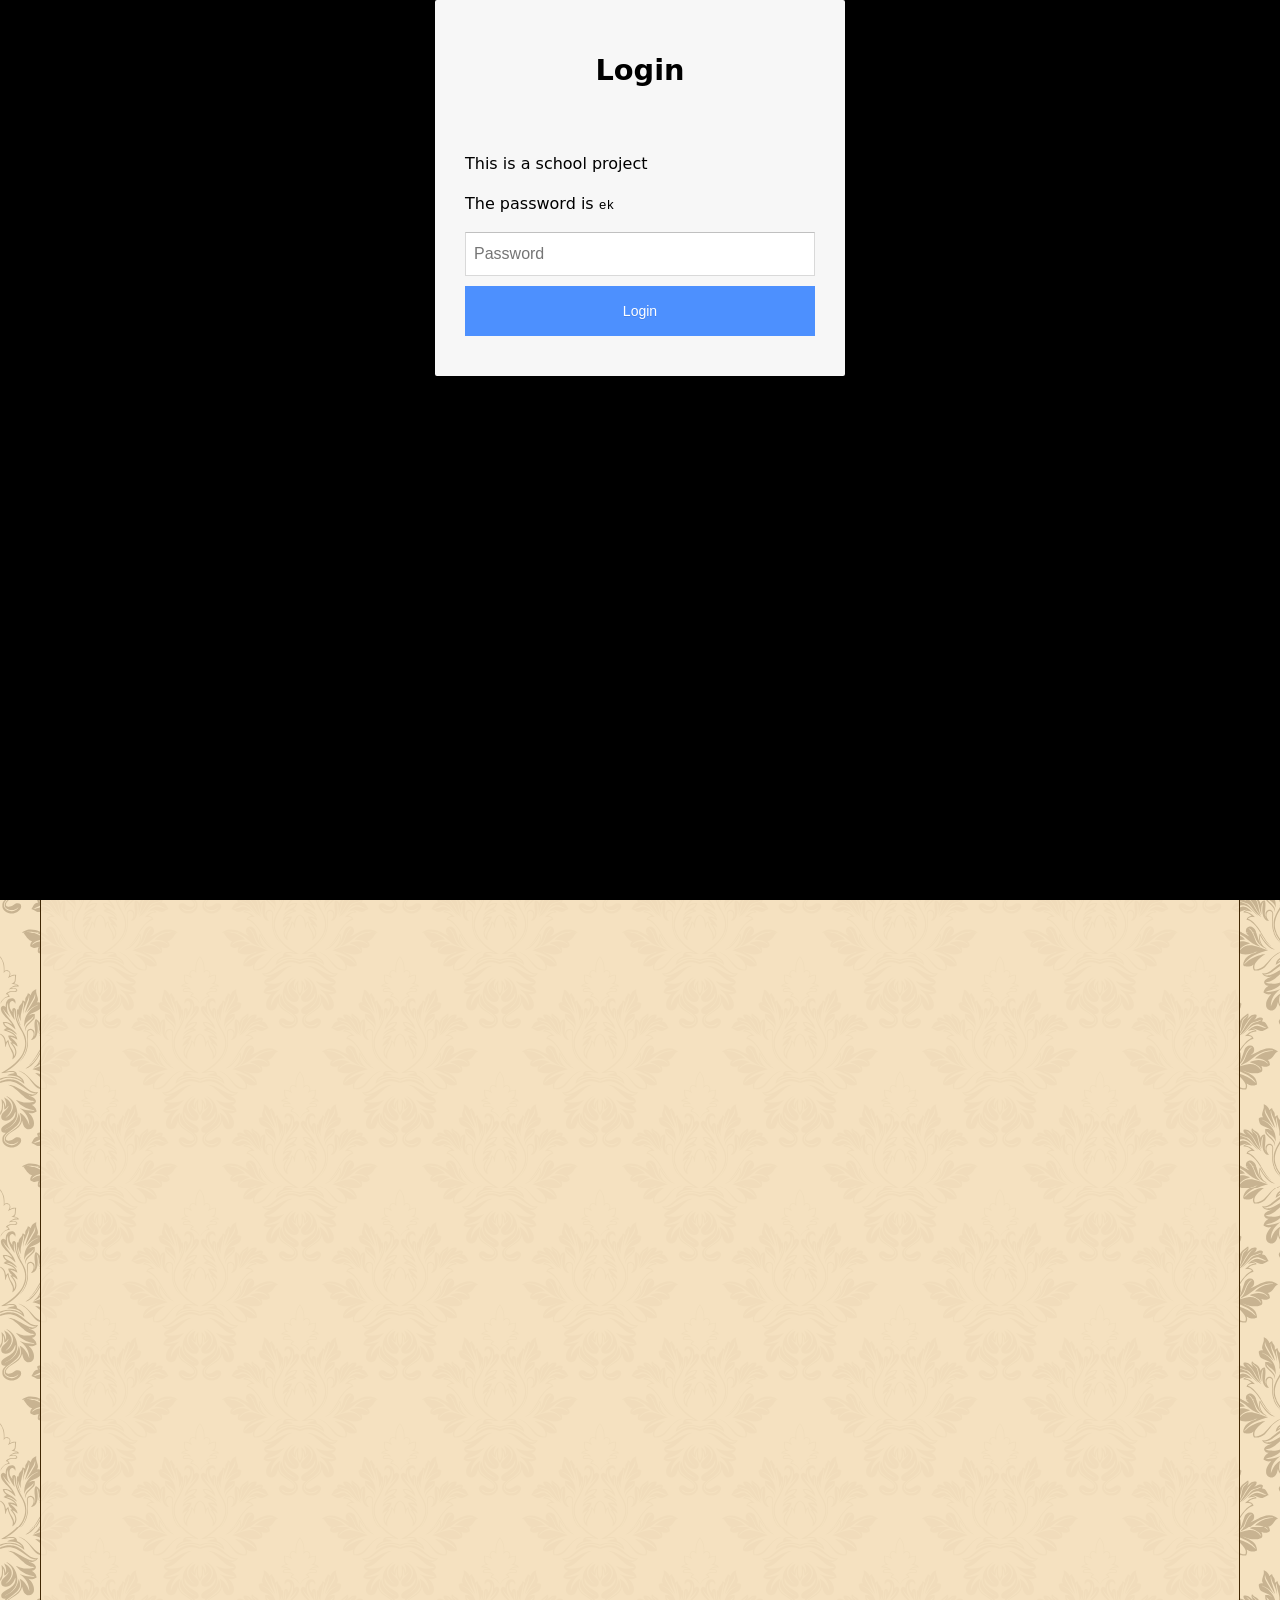
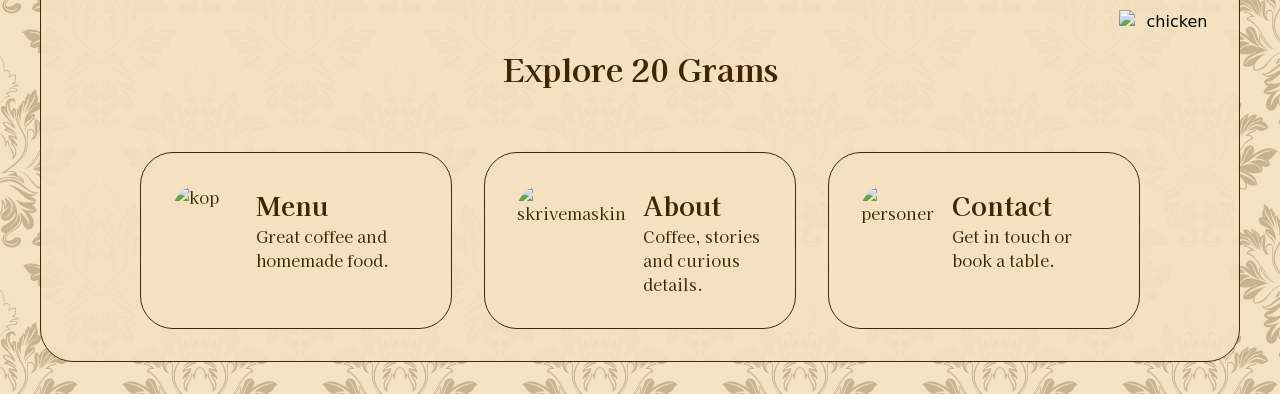
==== commit 2bbd6bfb: "index" ====
--- a/index.html
+++ b/index.html
@@ -56,73 +56,94 @@
   </header>
 
 
-  <main>
+  <main id="index">
+    <section class="hero">
+      <img src="imgs/generel/index/drue.png" alt="drue" class="grape">
+
+      <h1>Welcome to 20 Grams</h1>
+      <p>Coffee, stories and slow moments in Copenhagen.</p>
+
+      <div class="video">
+        <video autoplay muted loop controls playsinline>
+          <source src="imgs/generel/index/video.mp4" type="video/mp4">
+        </video>
+      </div>
+
+    </section>
+
+    <section class="intro">
+      <h2>Come for the coffee, stay for the atmosphere.</h2>
+      <p>Two locations in Copenhagen — Near Nørreport Station & Vesterport Station.</p>
+    </section>
+
+    <section class="story">
+      <div class="story-item">
+
+        <img src="imgs/generel/index/kaffekop.jpeg" alt="kaffekop">
+
+        <div>
+          <h2>Crafted with care</h2>
+          <p>
+            Every cup starts with carefully selected beans and a focus on detail.
+            We brew specialty coffee with character, balance and care.
+          </p>
+        </div>
+      </div>
+
+      <div class="story-item">
+
+        <img src="imgs/generel/index/place.png" alt="place">
+
+        <div>
+          <h2>A place to slow down</h2>
+          <p>
+            A welcoming café in Copenhagen where people meet, pause and stay a little longer.
+            For conversations, quiet moments and everyday breaks from the city.
+          </p>
+        </div>
+      </div>
+
+
+
+    </section>
+
+    <div class="explore">
+      <div class="grid_1">
+        <h2>Explore 20 Grams</h2>
+
+        <img src="imgs/generel/index/chicken.png" alt="chicken" class="chicken">
+      </div>
+
+
+      <section class="grid_1_1_1">
+        <a href="menu.html" class="box">
+          <img src="imgs/generel/index/kop.png" alt="kop">
+          <div>
+            <h3>Menu</h3>
+            <p>Great coffee and homemade food.</p>
+          </div>
+        </a>
+
+        <a href="about.html" class="box">
+          <img src="imgs/generel/index/skrivemaskine.png" alt="skrivemaskine">
+          <div>
+            <h3>About</h3>
+            <p>Coffee, stories and curious details.</p>
+          </div>
+        </a>
+
+        <a href="contact.html" class="box">
+          <img src="imgs/generel/index/personer.png" alt="personer">
+          <div>
+            <h3>Contact</h3>
+            <p>Get in touch or book a table.</p>
+          </div>
+        </a>
+      </section>
+    </div>
 
   </main>
 
-
-  <!-- <footer>
-    <div class="footer-wrapper">
-      <div class="slogan">
-        <p><span class="brandname">20Grams</span> - Where Coffee Is Just the Beginning</p>
-      </div>
-      <nav>
-        <ul class="footernav">
-          <li class="flex"><a href="index.html">Home</a></li>
-          <li class="flex"><a href="menu.html">Menu</a></li>
-          <li class="flex"><a href="about.html">About Us</a></li>
-          <li class="flex"><a href="contact.html">Booking & Contact</a></li>
-        </ul>
-        <div class="footer-logo">
-          <a href="index.html">
-            <img src="imgs/generel/logo.webp" alt="Logo" />
-          </a>
-        </div>
-      </nav>
-      <span class="line"></span>
-      <div class="footer-location">
-        <h4 class="navlink">Our Locations</h4>
-        <span class="flex"><span class="mdi--location"></span>
-          <p class="navlink">Nørreport</p>
-        </span>
-        <div class="flex openinghours">
-          <p>Monday - Saturday</p>
-          <p>08:00 — 18:45</p>
-        </div>
-        <span class="line"></span>
-        <div class="flex openinghours">
-          <p>Sunday</p>
-          <p>08:00 — 17:45</p>
-        </div>
-      </div>
-      <div class="footer-location">
-        <span class="flex"><span class="mdi--location"></span>
-          <p class="navlink">Vesterport</p>
-        </span>
-        <div class="flex openinghours">
-          <p>Monday - Saturday</p>
-          <p>09:00 — 18:45</p>
-        </div>
-        <span class="line"></span>
-        <div class="flex openinghours">
-          <p>Sunday</p>
-          <p>09:00 — 17:45</p>
-        </div>
-      </div>
-      <span class="line"></span>
-      <div class="footer-socialmedia">
-        <span>
-          <a href="https://www.instagram.com/20gramsdk"><span class="mdi--instagram"></span></a><a
-            href="https://www.facebook.com/20gramscph"><span class="gg--facebook"></span></a><a
-            href="https://www.tiktok.com/@20gramsdk"><span class="ic--baseline-tiktok"></span></a>
-        </span>
-        <div class="signature">
-          <p class="brandname">20Grams</p>
-          <p class="cph">COPENHAGEN</p>
-        </div>
-      </div>
-    </div>
-  </footer> -->
   <script src="javascript/login.js"></script>
   <script src="javascript/burgermenu.js"></script>
 </body>
--- a/css/index.css
+++ b/css/index.css
@@ -0,0 +1,388 @@
+/* ********** GENERAL WRAPPER ********** */
+
+#index {
+  background-color: var(--color-background);
+  border: 1px solid var(--brown);
+  margin: 2rem auto;
+  border-radius: 33px;
+}
+
+/* ********** EXPLORE BOXES ********** */
+
+.grid_1_1_1 {
+  display: flex;
+  flex-direction: column;
+  gap: 1rem;
+}
+
+.box {
+  display: flex;
+  align-items: flex-start;
+  gap: 1rem;
+  padding: 1rem;
+  width: 100%;
+  border-radius: 33px;
+  background-color: var(--beige90);
+  border: 1px solid var(--brown);
+  text-decoration: none;
+  color: var(--brown);
+  transition: transform 0.2s ease;
+}
+
+.box:hover {
+  transform: scale(1.03);
+}
+
+.box img {
+  width: 110px;
+  height: 110px;
+  object-fit: contain;
+  border-radius: 25px;
+}
+
+.box {
+  min-width: 0;
+  box-sizing: border-box;
+}
+
+.box div {
+  min-width: 0;
+}
+
+/* ********** ANIMATION ********** */
+
+html::before {
+  content: "";
+  position: fixed;
+  inset: 0;
+  height: 4px;
+  background: #f5bb23;
+  z-index: 1000;
+  transform-origin: left;
+  animation: site-progress linear both;
+  animation-timeline: scroll();
+}
+
+@keyframes site-progress {
+  from {
+    scale: 0 1;
+  }
+  to {
+    scale: 1 1;
+  }
+}
+
+/* ********** H1 ANIMATION ********** */
+
+h1 {
+  position: sticky;
+  top: 1vh;
+  z-index: 1;
+
+  animation: hero-fade linear both;
+  animation-timeline: scroll();
+  animation-range: 0 8%;
+}
+
+@keyframes hero-fade {
+  from {
+    opacity: 1;
+    transform: translateY(0) scale(1);
+  }
+  to {
+    opacity: 0.25;
+    transform: translateY(-6px) scale(0.97);
+  }
+}
+
+/* ********** STORY ANIMATION ********** */
+
+.story {
+  animation: gardin ease-out both;
+  animation-timeline: view();
+  animation-range: 8% 55%;
+}
+
+@keyframes gardin {
+  from {
+    opacity: 0;
+    clip-path: inset(0 100% 0 0);
+  }
+  to {
+    opacity: 1;
+    clip-path: inset(0 0 0 0);
+  }
+}
+
+/* ********** MOBILE ********** */
+
+@media (max-width: 800px) {
+  main {
+    display: flex;
+    flex-direction: column;
+    gap: 2rem;
+    padding: 2rem 1rem;
+  }
+
+  .hero {
+    display: flex;
+    flex-direction: column;
+    align-items: flex-start;
+    gap: 1rem;
+  }
+
+  .grape {
+    width: 125px;
+    height: auto;
+    transform: translate(-24.5%, -12%);
+  }
+
+  h1 {
+    margin: 0;
+    position: relative;
+    top: auto;
+  }
+
+  .intro p {
+    opacity: 0.85;
+    margin: 1rem auto 0;
+  }
+
+  .video video {
+    width: 100%;
+    max-width: 500px;
+    border-radius: 20px;
+    object-fit: cover;
+    display: block;
+  }
+
+  /* ********** STORY MOBILE ********** */
+
+  .story {
+    display: flex;
+    flex-direction: column;
+    gap: 2rem;
+    animation: none;
+  }
+
+  .story-item {
+    display: flex;
+    align-items: center;
+    gap: 2rem;
+    padding: 2rem;
+    border-radius: 33px;
+    width: 100%;
+    max-width: 900px;
+    background-color: var(--lightbeige);
+    border: 1px solid var(--brown30);
+    box-shadow: 0 6px 15px rgba(0, 0, 0, 0.3);
+  }
+
+  .story-item img {
+    width: 140px;
+    height: 140px;
+    object-fit: cover;
+    border-radius: 33px;
+  }
+
+  .story-item div {
+    flex: 1;
+  }
+
+  .story-item h2 {
+    margin-bottom: 1.5rem;
+
+    line-height: 1.2;
+  }
+
+  .story-item {
+    padding: 1.2rem;
+  }
+  /* ********** EXPLORE MOBILE ********** */
+
+  .grid_1_1_1 {
+    display: flex;
+    flex-direction: column;
+    gap: 1rem;
+  }
+
+  .explore {
+    display: flex;
+    flex-direction: column;
+    gap: 2rem;
+    position: relative;
+  }
+
+  .chicken {
+    width: 80px;
+    display: block;
+  }
+
+  .grid_1 {
+    display: flex;
+    justify-content: space-between;
+    align-items: center;
+    width: 100%;
+  }
+
+  .grid_1 h2 {
+    margin: 0;
+  }
+}
+
+/* ********** DESKTOP ********** */
+
+@media (min-width: 801px) {
+  main#index {
+    padding: 1rem 0 2rem 0;
+  }
+
+  .grape {
+    position: absolute;
+    top: 0;
+    left: 0;
+    width: 200px;
+    transform: translate(-12.5%, -8%);
+    z-index: 1;
+  }
+
+  .hero {
+    display: flex;
+    flex-direction: column;
+    align-items: center;
+    position: relative;
+    gap: 1rem;
+    margin-bottom: 2rem;
+  }
+
+  h1 {
+    font-size: var(--font-size-h1);
+    margin: 4rem 0 1rem 0;
+  }
+
+  .hero p {
+    font-size: 18px;
+    line-height: 1.6;
+    opacity: 0.85;
+  }
+
+  .video {
+    width: 100%;
+    max-width: 700px;
+    margin: 0 auto 3rem;
+    border-radius: 33px;
+    overflow: hidden;
+  }
+
+  .video video {
+    width: 100%;
+    height: 100%;
+    object-fit: cover;
+    display: block;
+  }
+
+  .intro {
+    text-align: center;
+    margin: 2rem 0;
+  }
+
+  .intro p {
+    opacity: 0.85;
+    margin: 1rem auto 0;
+  }
+
+  /* ********** STORY DESKTOP ********** */
+
+  .story {
+    display: flex;
+    flex-direction: column;
+    position: relative;
+    gap: 2.5rem;
+    align-items: center;
+    margin-top: 4rem;
+  }
+
+  .story-item {
+    display: flex;
+    align-items: center;
+    gap: 2rem;
+    padding: 2rem;
+    border-radius: 33px;
+    width: 100%;
+    max-width: 900px;
+    background-color: var(--lightbeige);
+    border: 1px solid var(--brown30);
+    box-shadow: 0 10px 25px rgba(0, 0, 0, 0.2);
+  }
+
+  .story-item:nth-child(1) {
+    margin-right: 8rem;
+  }
+
+  .story-item:nth-child(2) {
+    margin-left: 8rem;
+  }
+
+  .story-item img {
+    width: 220px;
+    height: 220px;
+    object-fit: cover;
+    border-radius: 33px;
+  }
+
+  .story-item div {
+    flex: 1;
+  }
+
+  .story-item h2 {
+    margin-bottom: 1.5rem;
+
+    line-height: 1.2;
+  }
+
+  .story-item p {
+    margin: 0;
+
+    line-height: 1.7;
+
+    opacity: 0.9;
+  }
+
+  /* ********** EXPLORE DESKTOP ********** */
+
+  .explore {
+    display: flex;
+    flex-direction: column;
+    position: relative;
+    gap: 2rem;
+    margin-top: 4rem;
+  }
+
+  .grid_1 {
+    display: flex;
+    justify-content: center;
+    text-align: center;
+    margin: 3rem 0 2rem;
+  }
+
+  .chicken {
+    position: absolute;
+    right: 20px;
+    top: 0;
+    width: 100px;
+    transform: translateY(10px);
+  }
+
+  .grid_1_1_1 {
+    display: grid;
+    grid-template-columns: repeat(3, 1fr);
+    gap: 2rem;
+    max-width: 1000px;
+    margin: 0 auto;
+  }
+
+  .box {
+    padding: 2rem;
+    justify-content: center;
+  }
+}
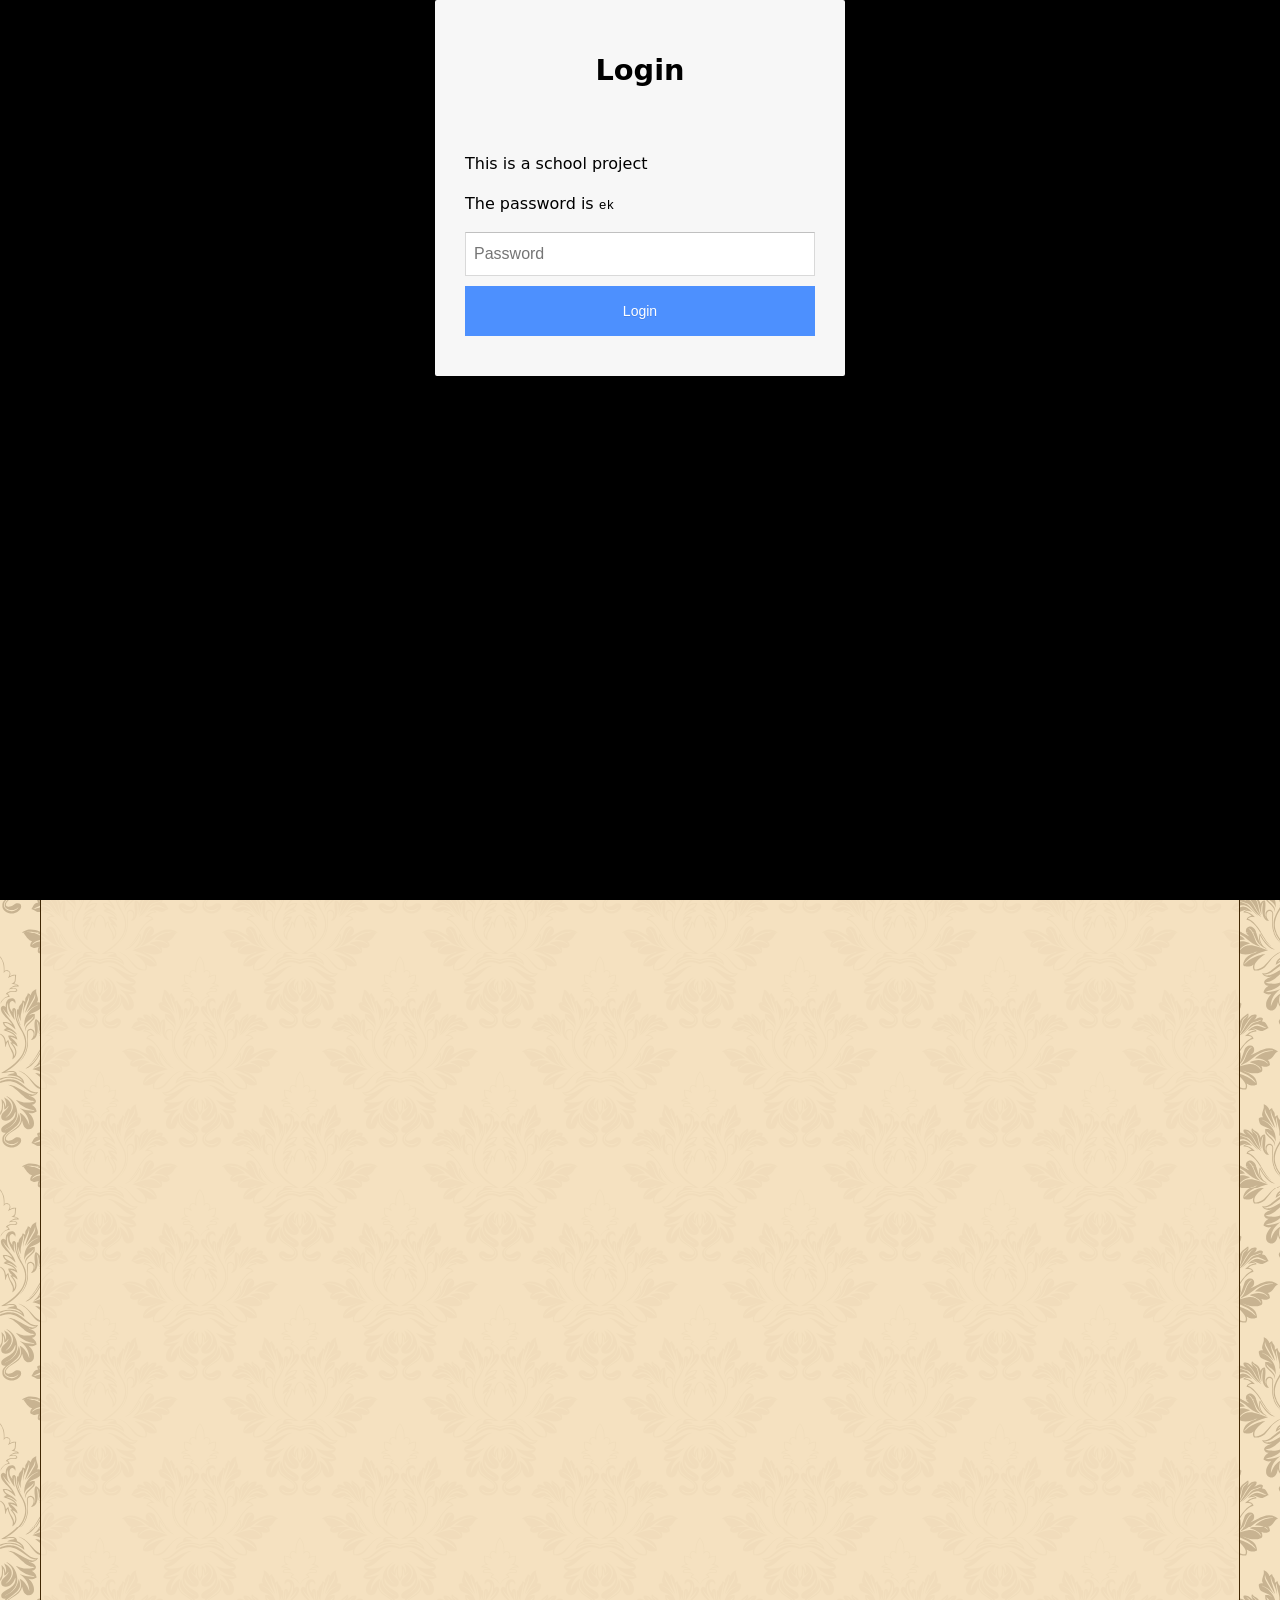
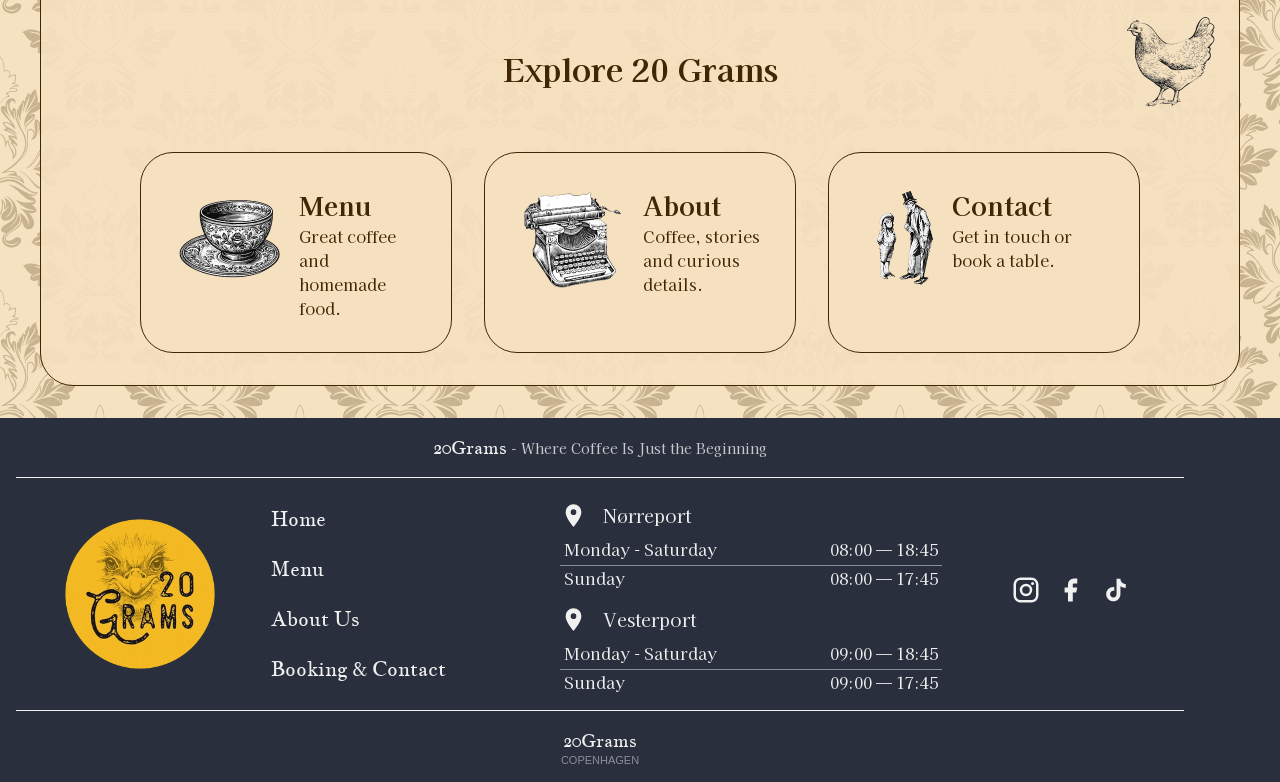
==== commit b852e5a8: "Add files via upload" ====
--- a/index.html
+++ b/index.html
@@ -1,151 +1,207 @@
-<!doctype html>
-<html lang="en">
-
-<head>
-  <meta charset="UTF-8" />
-  <meta name="viewport" content="width=device-width, initial-scale=1.0" />
-  <meta name="robots" content="noindex" />
-  <link rel="stylesheet" href="css/index.css" />
-  <link rel="stylesheet" href="css/fonts.css" />
-  <link rel="stylesheet" href="css/generel.css" />
-  <link rel="stylesheet" href="css/custom.css" />
-  <link rel="apple-touch-icon" sizes="180x180" href="imgs/generel/favicon/apple-touch-icon.png" />
-  <link rel="icon" type="image/png" sizes="32x32" href="imgs/generel/favicon/favicon-32x32.png" />
-  <link rel="icon" type="image/png" sizes="16x16" href="imgs/generel/favicon/favicon-16x16.png" />
-  <link rel="manifest" href="imgs/generel/favicon/site.webmanifest" />
-  <link rel="stylesheet"
-    href="https://fonts.googleapis.com/css2?family=Material+Symbols+Outlined:opsz,wght,FILL,GRAD@20..48,100..700,0..1,-50..200&icon_names=arrow_forward_ios,calendar_add_on,location_on,loyalty,mail,menu_book,open_in_new,other_houses" />
-  <title>Home</title>
-</head>
-
-<body>
-  <header>
-    <div class="logo">
-      <a href="index.html">
-        <img src="imgs/generel/logo.webp" alt="Logo" />
-      </a>
-    </div>
-    <nav>
-      <ul class="menu">
-        <li class="navlink">
-          <a class="navlink" href="index.html"><span class="material-symbols-outlined">other_houses</span>Home</a>
-        </li>
-        <li class="navlink">
-          <a class="navlink" href="menu.html"><span class="material-symbols-outlined">menu_book</span>Menu</a>
-        </li>
-        <li class="navlink">
-          <a class="navlink" href="about.html"><span class="material-symbols-outlined">loyalty</span>About Us</a>
-        </li>
-        <li class="navlink">
-          <a class="navlink" href="contact.html"><span class="material-symbols-outlined">calendar_add_on</span>Booking &
-            Contact</a>
-        </li>
-        <li class="socialmedia">
-          <span><a href="https://www.instagram.com/20gramsdk"><span class="mdi--instagram"></span></a><a
-              href="https://www.facebook.com/20gramscph"><span class="gg--facebook"></span></a><a
-              href="https://www.tiktok.com/@20gramsdk"><span class="ic--baseline-tiktok"></span></a></span>
-          <p>20Grams 2026</p>
-        </li>
-      </ul>
-      <button class="burger">
-        <span class="line"></span>
-        <span class="line"></span>
-        <span class="line"></span>
-      </button>
-    </nav>
-  </header>
-
-
-  <main id="index">
-    <section class="hero">
-      <img src="imgs/generel/index/drue.png" alt="drue" class="grape">
-
-      <h1>Welcome to 20 Grams</h1>
-      <p>Coffee, stories and slow moments in Copenhagen.</p>
-
-      <div class="video">
-        <video autoplay muted loop controls playsinline>
-          <source src="imgs/generel/index/video.mp4" type="video/mp4">
-        </video>
-      </div>
-
-    </section>
-
-    <section class="intro">
-      <h2>Come for the coffee, stay for the atmosphere.</h2>
-      <p>Two locations in Copenhagen — Near Nørreport Station & Vesterport Station.</p>
-    </section>
-
-    <section class="story">
-      <div class="story-item">
-
-        <img src="imgs/generel/index/kaffekop.jpeg" alt="kaffekop">
-
-        <div>
-          <h2>Crafted with care</h2>
-          <p>
-            Every cup starts with carefully selected beans and a focus on detail.
-            We brew specialty coffee with character, balance and care.
-          </p>
-        </div>
-      </div>
-
-      <div class="story-item">
-
-        <img src="imgs/generel/index/place.png" alt="place">
-
-        <div>
-          <h2>A place to slow down</h2>
-          <p>
-            A welcoming café in Copenhagen where people meet, pause and stay a little longer.
-            For conversations, quiet moments and everyday breaks from the city.
-          </p>
-        </div>
-      </div>
-
-
-
-    </section>
-
-    <div class="explore">
-      <div class="grid_1">
-        <h2>Explore 20 Grams</h2>
-
-        <img src="imgs/generel/index/chicken.png" alt="chicken" class="chicken">
-      </div>
-
-
-      <section class="grid_1_1_1">
-        <a href="menu.html" class="box">
-          <img src="imgs/generel/index/kop.png" alt="kop">
-          <div>
-            <h3>Menu</h3>
-            <p>Great coffee and homemade food.</p>
-          </div>
-        </a>
-
-        <a href="about.html" class="box">
-          <img src="imgs/generel/index/skrivemaskine.png" alt="skrivemaskine">
-          <div>
-            <h3>About</h3>
-            <p>Coffee, stories and curious details.</p>
-          </div>
-        </a>
-
-        <a href="contact.html" class="box">
-          <img src="imgs/generel/index/personer.png" alt="personer">
-          <div>
-            <h3>Contact</h3>
-            <p>Get in touch or book a table.</p>
-          </div>
-        </a>
-      </section>
-    </div>
-
-  </main>
-
-  <script src="javascript/login.js"></script>
-  <script src="javascript/burgermenu.js"></script>
-</body>
-
-</html>+<!doctype html>
+<html lang="en">
+  <head>
+    <meta charset="UTF-8" />
+    <meta name="viewport" content="width=device-width, initial-scale=1.0" />
+    <meta name="robots" content="noindex" />
+    <link rel="stylesheet" href="css/index.css" />
+    <link rel="stylesheet" href="css/fonts.css" />
+    <link rel="stylesheet" href="css/generel.css" />
+    <link rel="stylesheet" href="css/custom.css" />
+    <link rel="apple-touch-icon" sizes="180x180" href="imgs/generel/favicon/apple-touch-icon.png" />
+    <link rel="icon" type="image/png" sizes="32x32" href="imgs/generel/favicon/favicon-32x32.png" />
+    <link rel="icon" type="image/png" sizes="16x16" href="imgs/generel/favicon/favicon-16x16.png" />
+    <link rel="manifest" href="imgs/generel/favicon/site.webmanifest" />
+    <title>Home</title>
+  </head>
+
+  <body>
+    <header>
+      <div class="logo">
+        <a href="index.html">
+          <img src="imgs/generel/logo.webp" alt="Logo" />
+        </a>
+      </div>
+      <nav>
+        <ul class="menu">
+          <li class="navlink">
+            <a class="navlink" href="index.html"><span class="home-icon mobil-icon"></span>Home</a>
+          </li>
+          <li class="navlink">
+            <a class="navlink" href="menu.html"><span class="menu-icon mobil-icon"></span>Menu</a>
+          </li>
+          <li class="navlink">
+            <a class="navlink" href="about.html"><span class="about-icon mobil-icon"></span>About Us</a>
+          </li>
+          <li class="navlink">
+            <a class="navlink" href="contact.html"><span class="booking-icon mobil-icon"></span>Booking & Contact</a>
+          </li>
+          <li class="socialmedia">
+            <span>
+              <a href="https://www.instagram.com/20gramsdk" target="_blank" aria-label="Instagram"><span class="instagram-icon"></span></a>
+              <a href="https://www.facebook.com/20gramscph" target="_blank" aria-label="Facebook"><span class="facebook-icon"></span></a>
+              <a href="https://www.tiktok.com/@20gramsdk" target="_blank" aria-label="TikTok"><span class="tiktok-icon"></span></a>
+            </span>
+            <p>20Grams 2026</p>
+          </li>
+        </ul>
+        <button class="burger" aria-label="Toggle menu">
+          <span class="line"></span>
+          <span class="line"></span>
+          <span class="line"></span>
+        </button>
+      </nav>
+    </header>
+
+    <main id="index">
+      <section class="hero">
+        <img src="imgs/generel/index/drue.webp" alt="drue" class="grape" />
+
+        <h1>Welcome to 20 Grams</h1>
+        <p>Coffee, stories and slow moments in Copenhagen.</p>
+
+        <div class="video">
+          <video autoplay muted loop controls playsinline>
+            <source src="imgs/generel/index/video.mp4" type="video/mp4" />
+          </video>
+        </div>
+      </section>
+
+      <section class="intro">
+        <h2>Come for the coffee, stay for the atmosphere.</h2>
+        <p>Two locations in Copenhagen — Near Nørreport Station & Vesterport Station.</p>
+      </section>
+
+      <section class="story">
+        <div class="story-item">
+          <img src="imgs/generel/index/kaffekop.webp" alt="kaffekop" />
+
+          <div>
+            <h2>Crafted with care</h2>
+            <p>Every cup starts with carefully selected beans and a focus on detail. We brew specialty coffee with character, balance and care.</p>
+          </div>
+        </div>
+
+        <div class="story-item">
+          <img src="imgs/generel/index/place.webp" alt="place" />
+
+          <div>
+            <h2>A place to slow down</h2>
+            <p>A welcoming café in Copenhagen where people meet, pause and stay a little longer. For conversations, quiet moments and everyday breaks from the city.</p>
+          </div>
+        </div>
+      </section>
+
+      <div class="explore">
+        <div class="grid_1">
+          <h2>Explore 20 Grams</h2>
+
+          <img src="imgs/generel/index/chicken.webp" alt="chicken" class="chicken" />
+        </div>
+
+        <section class="grid_1_1_1">
+          <a href="menu.html" class="box">
+            <img src="imgs/generel/index/kop.webp" alt="kop" />
+            <div>
+              <h3>Menu</h3>
+              <p>Great coffee and homemade food.</p>
+            </div>
+          </a>
+
+          <a href="about.html" class="box">
+            <img src="imgs/generel/index/skrivemaskine.webp" alt="skrivemaskine" />
+            <div>
+              <h3>About</h3>
+              <p>Coffee, stories and curious details.</p>
+            </div>
+          </a>
+
+          <a href="contact.html" class="box">
+            <img src="imgs/generel/index/personer.webp" alt="personer" />
+            <div>
+              <h3>Contact</h3>
+              <p>Get in touch or book a table.</p>
+            </div>
+          </a>
+        </section>
+      </div>
+    </main>
+
+    <footer>
+      <div class="footer-wrapper">
+        <div class="slogan">
+          <p><span class="brandname">20Grams</span> - Where Coffee Is Just the Beginning</p>
+        </div>
+        <nav>
+          <ul class="footernav">
+            <li class="flex"><a href="index.html">Home</a></li>
+            <li class="flex"><a href="menu.html">Menu</a></li>
+            <li class="flex"><a href="about.html">About Us</a></li>
+            <li class="flex"><a href="contact.html">Booking & Contact</a></li>
+          </ul>
+          <div class="footer-logo">
+            <a href="index.html">
+              <img src="imgs/generel/logo.webp" alt="Logo" />
+            </a>
+          </div>
+        </nav>
+        <span class="line line-top"></span>
+        <div class="grid">
+          <h4 class="navlink">Our Locations</h4>
+          <div class="footer-location">
+            <span class="flex"
+              ><span class="mdi--location"></span>
+              <p class="navlink">Nørreport</p>
+            </span>
+            <div class="flex openinghours">
+              <p>Monday - Saturday</p>
+              <p>08:00 — 18:45</p>
+            </div>
+            <span class="line"></span>
+            <div class="flex openinghours">
+              <p>Sunday</p>
+              <p>08:00 — 17:45</p>
+            </div>
+          </div>
+          <div class="footer-location">
+            <span class="flex"
+              ><span class="mdi--location"></span>
+              <p class="navlink">Vesterport</p>
+            </span>
+            <div class="flex openinghours">
+              <p>Monday - Saturday</p>
+              <p>09:00 — 18:45</p>
+            </div>
+            <span class="line"></span>
+            <div class="flex openinghours">
+              <p>Sunday</p>
+              <p>09:00 — 17:45</p>
+            </div>
+          </div>
+        </div>
+
+        <span class="line line-bottom"></span>
+        <div class="footer-socialmedia">
+          <span>
+            <a href="https://www.instagram.com/20gramsdk" target="_blank" aria-label="Instagram">
+              <span class="instagram-icon-white"></span>
+            </a>
+            <a href="https://www.facebook.com/20gramscph" target="_blank" aria-label="Facebook">
+              <span class="facebook-icon-white"></span>
+            </a>
+            <a href="https://www.tiktok.com/@20gramsdk" target="_blank" aria-label="TikTok">
+              <span class="tiktok-icon-white"></span>
+            </a>
+          </span>
+        </div>
+        <div class="signature">
+          <p class="brandname">20Grams</p>
+          <p class="cph">COPENHAGEN</p>
+        </div>
+      </div>
+    </footer>
+
+    <script src="javascript/login.js"></script>
+    <script src="javascript/burgermenu.js"></script>
+  </body>
+</html>
--- a/css/fonts.css
+++ b/css/fonts.css
@@ -1,4 +1,9 @@
 @import url("https://fonts.googleapis.com/css2?family=Almendra:wght@400;700&family=Jacques+Francois&family=Kaisei+Decol:wght@400;500;700&display=swap");
+
+.kryssikon{
+  content: url('data:image/svg+xml,<svg xmlns="http://www.w3.org/2000/svg" width="24" height="24" viewBox="0 0 24 24"><path fill="none" stroke="currentColor" stroke-linecap="round" stroke-width="2" d="M20 20L4 4m16 0L4 20" /></svg>');
+}
+
 
 /* Google Icons */
 .material-symbols-outlined {
@@ -8,6 +13,86 @@
   'GRAD' 0,
   'opsz' 24
 }
+
+/* socialmedia */
+.instagram-icon {
+  content: url('data:image/svg+xml,<svg xmlns="http://www.w3.org/2000/svg" width="30" height="30" viewBox="0 0 24 24"><path fill="%23402704" d="M7.8 2h8.4C19.4 2 22 4.6 22 7.8v8.4a5.8 5.8 0 0 1-5.8 5.8H7.8C4.6 22 2 19.4 2 16.2V7.8A5.8 5.8 0 0 1 7.8 2m-.2 2A3.6 3.6 0 0 0 4 7.6v8.8C4 18.39 5.61 20 7.6 20h8.8a3.6 3.6 0 0 0 3.6-3.6V7.6C20 5.61 18.39 4 16.4 4zm9.65 1.5a1.25 1.25 0 0 1 1.25 1.25A1.25 1.25 0 0 1 17.25 8A1.25 1.25 0 0 1 16 6.75a1.25 1.25 0 0 1 1.25-1.25M12 7a5 5 0 0 1 5 5a5 5 0 0 1-5 5a5 5 0 0 1-5-5a5 5 0 0 1 5-5m0 2a3 3 0 0 0-3 3a3 3 0 0 0 3 3a3 3 0 0 0 3-3a3 3 0 0 0-3-3" /></svg>');
+  /* <span class="instagram-icon"></span> */
+  }
+.instagram-icon-white {
+  content: url('data:image/svg+xml,<svg xmlns="http://www.w3.org/2000/svg" width="30" height="30" viewBox="0 0 24 24"><path fill="%23f0f0f0" d="M7.8 2h8.4C19.4 2 22 4.6 22 7.8v8.4a5.8 5.8 0 0 1-5.8 5.8H7.8C4.6 22 2 19.4 2 16.2V7.8A5.8 5.8 0 0 1 7.8 2m-.2 2A3.6 3.6 0 0 0 4 7.6v8.8C4 18.39 5.61 20 7.6 20h8.8a3.6 3.6 0 0 0 3.6-3.6V7.6C20 5.61 18.39 4 16.4 4zm9.65 1.5a1.25 1.25 0 0 1 1.25 1.25A1.25 1.25 0 0 1 17.25 8A1.25 1.25 0 0 1 16 6.75a1.25 1.25 0 0 1 1.25-1.25M12 7a5 5 0 0 1 5 5a5 5 0 0 1-5 5a5 5 0 0 1-5-5a5 5 0 0 1 5-5m0 2a3 3 0 0 0-3 3a3 3 0 0 0 3 3a3 3 0 0 0 3-3a3 3 0 0 0-3-3" /></svg>');
+        padding: 0.3rem;
+  /* <span class="instagram-icon-white"></span> */
+  }
+  .facebook-icon {
+    content: url('data:image/svg+xml,<svg xmlns="http://www.w3.org/2000/svg" width="30" height="30" viewBox="0 0 24 24"><path fill="%23402704" d="M14.2 2.875A4.625 4.625 0 0 0 9.575 7.5v2.575H7.1c-.124 0-.225.1-.225.225v3.4c0 .124.1.225.225.225h2.475V20.9c0 .124.1.225.225.225h3.4c.124 0 .225-.1.225-.225v-6.975h2.497c.103 0 .193-.07.218-.17l.85-3.4a.225.225 0 0 0-.218-.28h-3.347V7.5a.775.775 0 0 1 .775-.775h2.6c.124 0 .225-.1.225-.225V3.1c0-.124-.1-.225-.225-.225z" /></svg>');
+    /* <span class="facebook-icon"></span> */
+  }
+  .facebook-icon-white {
+    content: url('data:image/svg+xml,<svg xmlns="http://www.w3.org/2000/svg" width="30" height="30" viewBox="0 0 24 24"><path fill="%23f0f0f0" d="M14.2 2.875A4.625 4.625 0 0 0 9.575 7.5v2.575H7.1c-.124 0-.225.1-.225.225v3.4c0 .124.1.225.225.225h2.475V20.9c0 .124.1.225.225.225h3.4c.124 0 .225-.1.225-.225v-6.975h2.497c.103 0 .193-.07.218-.17l.85-3.4a.225.225 0 0 0-.218-.28h-3.347V7.5a.775.775 0 0 1 .775-.775h2.6c.124 0 .225-.1.225-.225V3.1c0-.124-.1-.225-.225-.225z" /></svg>');
+         padding: 0.3rem;
+   /* <span class="facebook-icon-white"></span> */
+  }
+  .tiktok-icon {
+    content: url('data:image/svg+xml,<svg xmlns="http://www.w3.org/2000/svg" width="30" height="30" viewBox="0 0 24 24"><path fill="%23402704" d="M16.6 5.82s.51.5 0 0A4.28 4.28 0 0 1 15.54 3h-3.09v12.4a2.59 2.59 0 0 1-2.59 2.5c-1.42 0-2.6-1.16-2.6-2.6c0-1.72 1.66-3.01 3.37-2.48V9.66c-3.45-.46-6.47 2.22-6.47 5.64c0 3.33 2.76 5.7 5.69 5.7c3.14 0 5.69-2.55 5.69-5.7V9.01a7.35 7.35 0 0 0 4.3 1.38V7.3s-1.88.09-3.24-1.48" /></svg>');
+    /* <span class="tiktok-icon"></span> */
+  }
+  .tiktok-icon-white {
+    content: url('data:image/svg+xml,<svg xmlns="http://www.w3.org/2000/svg" width="30" height="30" viewBox="0 0 24 24"><path fill="%23f0f0f0" d="M16.6 5.82s.51.5 0 0A4.28 4.28 0 0 1 15.54 3h-3.09v12.4a2.59 2.59 0 0 1-2.59 2.5c-1.42 0-2.6-1.16-2.6-2.6c0-1.72 1.66-3.01 3.37-2.48V9.66c-3.45-.46-6.47 2.22-6.47 5.64c0 3.33 2.76 5.7 5.69 5.7c3.14 0 5.69-2.55 5.69-5.7V9.01a7.35 7.35 0 0 0 4.3 1.38V7.3s-1.88.09-3.24-1.48" /></svg>');
+       padding: 0.3rem;
+     /* <span class="tiktok-icon-white"></span> */
+  }
+
+  /* menu icons */
+  .home-icon {
+    content: url('data:image/svg+xml,<svg xmlns="http://www.w3.org/2000/svg" width="24" height="24" viewBox="0 0 24 24"><path fill="%23402704" d="M10 20v-6h4v6h5v-8h3L12 3L2 12h3v8z" /></svg>');
+    width: 28px;
+    /* <span class="home-icon"></span> */
+  }
+  .menu-icon {
+    content: url('data:image/svg+xml,<svg xmlns="http://www.w3.org/2000/svg" width="24" height="24" viewBox="0 0 24 24"><path fill="%23402704" d="M21 5c-1.11-.35-2.33-.5-3.5-.5c-1.95 0-4.05.4-5.5 1.5c-1.45-1.1-3.55-1.5-5.5-1.5S2.45 4.9 1 6v14.65c0 .25.25.5.5.5c.1 0 .15-.05.25-.05C3.1 20.45 5.05 20 6.5 20c1.95 0 4.05.4 5.5 1.5c1.35-.85 3.8-1.5 5.5-1.5c1.65 0 3.35.3 4.75 1.05c.1.05.15.05.25.05c.25 0 .5-.25.5-.5V6c-.6-.45-1.25-.75-2-1m0 13.5c-1.1-.35-2.3-.5-3.5-.5c-1.7 0-4.15.65-5.5 1.5V8c1.35-.85 3.8-1.5 5.5-1.5c1.2 0 2.4.15 3.5.5z" /><path fill="%23402704" d="M17.5 10.5c.88 0 1.73.09 2.5.26V9.24c-.79-.15-1.64-.24-2.5-.24c-1.7 0-3.24.29-4.5.83v1.66c1.13-.64 2.7-.99 4.5-.99M13 12.49v1.66c1.13-.64 2.7-.99 4.5-.99c.88 0 1.73.09 2.5.26V11.9c-.79-.15-1.64-.24-2.5-.24c-1.7 0-3.24.3-4.5.83m4.5 1.84c-1.7 0-3.24.29-4.5.83v1.66c1.13-.64 2.7-.99 4.5-.99c.88 0 1.73.09 2.5.26v-1.52c-.79-.16-1.64-.24-2.5-.24" /></svg>');
+    /* <span class="menu-icon"></span> */
+  }
+  .about-icon {
+    content: url('data:image/svg+xml,<svg xmlns="http://www.w3.org/2000/svg" width="26" height="26" viewBox="10 10 60 60"><g fill="%23402704"><path d="M63.099 21.781c-4.979-4.978-13.05-4.978-18.028 0l-3.36 3.36l5.159 5.16a4.706 4.706 0 1 1-6.656 6.656l-4.623-4.623a.75.75 0 0 0-1.06 0L23.332 43.533a2.207 2.207 0 0 0 3.258 2.97l9.18-9.18a1.25 1.25 0 0 1 1.767 0l.082.081a1.25 1.25 0 0 1 0 1.768l-9.18 9.18a2.206 2.206 0 0 0 3.12 3.12l9.18-9.18a1.25 1.25 0 0 1 1.768 0l.08.082a1.25 1.25 0 0 1 0 1.767l-9.179 9.18a2.206 2.206 0 1 0 3.12 3.12l9.18-9.18a1.25 1.25 0 0 1 1.768 0l.08.082a1.25 1.25 0 0 1 0 1.767l-9.179 9.18a2.206 2.206 0 1 0 3.12 3.12l19.37-19.37l.018-.017l.005-.006l.013-.013l2.196-2.196c4.978-4.978 4.978-13.049 0-18.027" /><path d="M45.102 35.19a2.2 2.2 0 0 1-3.12 0l-4.623-4.624a3.24 3.24 0 0 0-2.556-.941a3.24 3.24 0 0 0-2.04.942L20.678 42.65a.75.75 0 0 1-1.06 0l-2.835-2.835c-4.979-4.979-4.979-13.052 0-18.031c4.98-4.98 13.053-4.98 18.032 0l2.023 2.023l.027.026l.049.047l8.188 8.188a2.206 2.206 0 0 1 0 3.12" /></g></svg>');
+    /* <span class="about-icon"></span> */
+  }
+  .booking-icon {
+    content: url('data:image/svg+xml,<svg xmlns="http://www.w3.org/2000/svg" width="27" height="27" viewBox="0 0 24 24"><path fill="%23402704" d="M17 22v-3h-3v-2h3v-3h2v3h3v2h-3v3zM3 20V4h3V2h2v2h6V2h2v2h3v8.1q-.5-.075-1-.075t-1 .075V10H5v8h7q0 .5.075 1t.275 1z" /></svg>');
+     /* <span class="booking-icon"></span> */
+}
+   
+
+
+
+/* other */
+   .location-icon-brown {
+    content: url('data:image/svg+xml,<svg xmlns="http://www.w3.org/2000/svg" width="30" height="30" viewBox="0 0 20 20"><path fill="%23402704" d="M10 20S3 10.87 3 7a7 7 0 1 1 14 0c0 3.87-7 13-7 13m0-11a2 2 0 1 0 0-4a2 2 0 0 0 0 4" /></svg>');
+    /* <span class="location-icon-brown"></span> */ 
+  } 
+    .location-icon-white {
+    content: url('data:image/svg+xml,<svg xmlns="http://www.w3.org/2000/svg" width="30" height="30" viewBox="0 0 20 20"><path fill="%23f0f0f0" d="M10 20S3 10.87 3 7a7 7 0 1 1 14 0c0 3.87-7 13-7 13m0-11a2 2 0 1 0 0-4a2 2 0 0 0 0 4" /></svg>');
+    /* <span class="location-icon-white"></span> */ 
+  }
+  .mail-icon {
+    content: url('data:image/svg+xml,<svg xmlns="http://www.w3.org/2000/svg" width="30" height="30" viewBox="0 0 24 24"><path fill="%23f0f0f0" d="M4 20q-.825 0-1.412-.587T2 18V6q0-.825.588-1.412T4 4h16q.825 0 1.413.588T22 6v12q0 .825-.587 1.413T20 20zm8-7L4 8v10h16V8zm0-2l8-5H4zM4 8V6v12z" /></svg>');
+    /* <span class="mail-icon"></span> */
+  }
+  .open-icon {
+    content: url('data:image/svg+xml,<svg xmlns="http://www.w3.org/2000/svg" width="24" height="24" viewBox="0 0 24 24"><path fill="none" stroke="%23402704" stroke-linecap="round" stroke-linejoin="round" stroke-width="2" d="M10 4H6a2 2 0 0 0-2 2v12a2 2 0 0 0 2 2h12a2 2 0 0 0 2-2v-4m-8-2l8-8m0 0v5m0-5h-5" /></svg>');
+    /* <span class="open-icon"></span> */
+    padding-top: 1px;
+  }
+
+    .deco-line {
+    content: url('data:image/svg+xml,<svg width="1123" height="22" viewBox="0 0 1123 22" fill="none" xmlns="http://www.w3.org/2000/svg"><path d="M556.832 22C556.708 22 556.583 21.9949 556.458 21.9846C555.794 21.9979 549.859 21.8776 545.801 13.6426C544.457 10.9573 542.64 8.44076 541.065 7.08061L540.827 6.86352C538.807 5.01673 536.115 4.45392 533.627 5.36137C531.249 6.2287 529.522 8.2597 528.888 10.9327C528.838 11.1426 528.794 11.3545 528.758 11.5695C528.425 13.4945 528.853 15.4678 529.96 17.1253C531.539 19.4876 533.634 20.5329 535.715 19.9917C537.591 19.503 539.04 17.79 539.408 15.6273C539.596 14.5275 539.345 13.3505 538.723 12.3988C537.785 10.9666 536.544 10.3256 535.323 10.6373C534.23 10.9162 533.385 11.9111 533.172 13.1725C532.951 14.473 533.692 15.7343 534.823 15.9853L534.503 17.8023C532.486 17.3548 531.163 15.1232 531.553 12.8257C531.89 10.8411 533.226 9.27309 534.957 8.83068C536.823 8.35329 538.725 9.27826 540.049 11.3C540.943 12.6663 541.299 14.369 541.026 15.974C540.537 18.8558 538.598 21.142 536.088 21.7953C533.383 22.499 530.602 21.1687 528.644 18.2375C527.253 16.1561 526.719 13.6632 527.14 11.2176C527.184 10.9604 527.236 10.7052 527.296 10.4552C528.076 7.16289 530.198 4.66483 533.118 3.59893C536.139 2.49497 539.41 3.17916 541.867 5.42618L542.086 5.62788C543.834 7.13618 545.767 9.8009 547.239 12.7393C550.974 20.3158 556.388 20.1296 556.442 20.1326L556.493 20.1306L556.544 20.1347C557.474 20.216 558.381 19.8867 559.098 19.2005C559.834 18.4937 560.282 17.4999 560.358 16.401C560.474 14.7261 559.384 13.2455 557.927 13.1005C557.411 13.0428 556.864 13.2815 556.46 13.7239C555.856 14.3875 555.639 15.1726 555.865 15.8763C556.056 16.471 556.533 16.8866 557.081 16.9371L556.949 18.7828C555.759 18.6747 554.726 17.7817 554.316 16.506C553.867 15.1098 554.239 13.5748 555.31 12.3988C556.052 11.5839 557.082 11.1518 558.074 11.2557C560.424 11.4913 562.186 13.8638 562 16.545C561.889 18.1377 561.238 19.5812 560.166 20.61C559.223 21.5144 558.053 22 556.832 22Z" fill="%23402704"/><path d="M565.55 22C564.329 22 563.159 21.5154 562.214 20.61C561.141 19.5811 560.491 18.1376 560.38 16.545C560.194 13.8648 561.956 11.4912 564.307 11.2556C565.293 11.1548 566.328 11.5839 567.071 12.3987C568.142 13.5747 568.514 15.1097 568.065 16.5048C567.655 17.7806 566.622 18.6747 565.432 18.7817L565.299 16.9359C565.848 16.8865 566.324 16.4699 566.516 15.8752C566.742 15.1714 566.525 14.3864 565.92 13.7228C565.517 13.2804 564.971 13.0458 564.454 13.0993C562.997 13.2454 561.907 14.726 562.023 16.3999C562.099 17.4977 562.546 18.4926 563.283 19.1994C563.999 19.8867 564.906 20.219 565.836 20.1336L565.887 20.1295L565.938 20.1316C566.158 20.1305 571.432 20.2602 575.138 12.7433C576.612 9.79978 578.546 7.13406 580.312 5.60929L580.512 5.42511C582.97 3.17809 586.24 2.49493 589.262 3.59786C592.182 4.66273 594.304 7.16182 595.084 10.4542C595.143 10.7042 595.195 10.9573 595.24 11.2145C595.661 13.6601 595.127 16.153 593.737 18.2354C591.778 21.1676 588.996 22.499 586.292 21.7932C583.782 21.1398 581.843 18.8547 581.354 15.9719C581.081 14.3669 581.437 12.6631 582.331 11.2978C583.655 9.27613 585.561 8.35528 587.422 8.82855C589.153 9.26993 590.49 10.8379 590.827 12.8236C591.217 15.12 589.893 17.3526 587.876 17.8002L587.556 15.9833C588.687 15.7322 589.429 14.4698 589.208 13.1704C588.994 11.909 588.15 10.9141 587.057 10.6353C585.837 10.3235 584.596 10.9645 583.657 12.3966C583.034 13.3483 582.784 14.5243 582.971 15.6252C583.339 17.7878 584.788 19.5009 586.664 19.9896C588.743 20.5328 590.84 19.4865 592.419 17.1232C593.526 15.4647 593.954 13.4924 593.622 11.5684C593.586 11.3524 593.542 11.1394 593.492 10.9295C592.858 8.25753 591.131 6.22656 588.753 5.35924C586.264 4.45076 583.573 5.01354 581.552 6.8624L581.333 7.06303C579.739 8.43964 577.923 10.9563 576.576 13.6467C572.519 21.8796 566.605 22.0082 565.921 21.9835C565.799 21.9948 565.675 22 565.55 22Z" fill="%23402704"/><path d="M561.192 11.6765C559.881 11.6775 558.828 10.6795 558.572 9.19489C557.983 5.77498 560.392 1.42703 560.495 1.24287L561.192 0L561.888 1.24287C561.992 1.426 564.4 5.77498 563.81 9.19489C563.554 10.6795 562.501 11.6765 561.192 11.6765ZM560.19 8.84304C560.314 9.56736 560.789 9.82556 561.191 9.82556C561.593 9.82556 562.068 9.56733 562.192 8.84405C562.479 7.18348 561.778 5.07743 561.191 3.69362C560.604 5.0764 559.903 7.18247 560.19 8.84304Z" fill="%23402704"/><path d="M1114.86 13.8131C1114.5 13.8131 1114.14 13.7781 1113.79 13.6992C1112.41 13.3872 1111.47 12.1137 1111.47 10.5314C1111.47 8.94797 1112.41 7.67558 1113.79 7.36241C1116.99 6.6386 1121.05 9.57869 1121.22 9.70462L1122.35 10.5303L1121.22 11.3559C1121.07 11.4676 1117.83 13.8131 1114.86 13.8131ZM1114.14 9.29513C1113.47 9.44624 1113.23 10.032 1113.23 10.5314C1113.23 11.0296 1113.47 11.6165 1114.14 11.7665C1115.61 12.095 1117.57 11.2891 1118.95 10.5303C1117.57 9.77254 1115.61 8.96443 1114.14 9.29513Z" fill="%23402704"/><path d="M1108.2 11.5267C1108.13 11.5267 1108.06 11.5246 1107.99 11.5191C1107.98 11.5191 1107.98 11.5191 1107.98 11.5191C1107.43 11.5191 1104.19 11.323 1101.99 6.85538C1101.3 5.49427 1100.39 4.22187 1099.6 3.54186L1099.46 3.41701C1098.51 2.54757 1097.24 2.28479 1096.08 2.71184C1094.96 3.117 1094.16 4.06417 1093.86 5.3103C1093.84 5.41104 1093.82 5.51069 1093.8 5.61253C1093.65 6.49073 1093.85 7.39411 1094.36 8.15624C1095.08 9.24031 1096.02 9.72432 1096.94 9.48451C1097.76 9.27098 1098.4 8.51868 1098.56 7.5693C1098.64 7.12363 1098.53 6.64294 1098.28 6.25093C1097.88 5.65195 1097.41 5.38805 1096.93 5.5096C1096.53 5.61363 1096.21 5.98596 1096.13 6.45791C1096.06 6.8784 1096.3 7.28465 1096.66 7.36459L1096.32 9.29838C1095.02 9.01039 1094.16 7.57041 1094.41 6.08885C1094.62 4.84601 1095.46 3.86381 1096.55 3.58677C1097.71 3.29112 1098.88 3.84957 1099.69 5.08146C1100.23 5.91367 1100.45 6.95504 1100.28 7.93836C1099.99 9.65425 1098.84 11.0153 1097.34 11.4041C1095.74 11.8213 1094.1 11.0493 1092.96 9.33888C1092.16 8.14203 1091.84 6.64736 1092.08 5.23698C1092.11 5.09025 1092.14 4.94349 1092.17 4.79895C1092.61 2.92428 1093.87 1.4416 1095.54 0.833864C1097.28 0.19985 1099.16 0.592959 1100.57 1.88617L1100.69 1.99351C1101.65 2.81915 1102.71 4.28318 1103.52 5.89176C1104.76 8.4092 1106.34 9.19437 1107.25 9.43746C1106.89 9.1659 1106.61 8.76945 1106.46 8.29312C1106.16 7.36783 1106.4 6.36044 1107.09 5.6005C1107.57 5.07051 1108.25 4.79017 1108.9 4.85696C1110.38 5.00588 1111.49 6.49953 1111.37 8.18585C1111.3 9.15822 1110.91 10.0419 1110.25 10.6715C1109.67 11.2289 1108.95 11.5267 1108.2 11.5267ZM1108.71 6.82143C1108.57 6.82143 1108.42 6.89478 1108.31 7.01304C1108.12 7.22547 1108.05 7.44342 1108.11 7.62738C1108.14 7.72703 1108.23 7.84856 1108.37 7.8617L1108.25 9.55569C1108.56 9.54255 1108.87 9.41112 1109.11 9.1746C1109.41 8.88771 1109.59 8.48257 1109.62 8.03581C1109.67 7.42041 1109.27 6.87729 1108.74 6.82363C1108.73 6.82144 1108.72 6.82143 1108.71 6.82143Z" fill="%23402704"/><path d="M1097.2 20.5365C1096.64 20.5365 1096.08 20.439 1095.53 20.2386C1093.87 19.632 1092.61 18.1494 1092.17 16.2714C1092.14 16.1291 1092.11 15.9823 1092.08 15.8334C1091.84 14.4252 1092.16 12.9305 1092.95 11.7348C1094.1 10.0254 1095.74 9.25238 1097.34 9.66958C1098.84 10.0583 1099.99 11.4194 1100.28 13.1353C1100.45 14.1186 1100.23 15.16 1099.69 15.9922C1098.88 17.2241 1097.71 17.7836 1096.55 17.4869C1095.46 17.2098 1094.62 16.2287 1094.41 14.9848C1094.16 13.5043 1095.02 12.0644 1096.32 11.7753L1096.66 13.7091C1096.3 13.7891 1096.06 14.1963 1096.13 14.6157C1096.21 15.0888 1096.53 15.46 1096.93 15.564C1097.41 15.6845 1097.89 15.4217 1098.28 14.8227C1098.53 14.4307 1098.64 13.9511 1098.56 13.5043C1098.4 12.5539 1097.76 11.8027 1096.94 11.5891C1096.02 11.3504 1095.08 11.8344 1094.36 12.9185C1093.85 13.6806 1093.65 14.584 1093.8 15.46C1093.82 15.5641 1093.84 15.6637 1093.86 15.7623C1094.16 17.0106 1094.96 17.9578 1096.08 18.3629C1097.25 18.79 1098.51 18.526 1099.47 17.6555L1099.58 17.5504C1100.39 16.8518 1101.3 15.5805 1101.99 14.2128C1104.2 9.72103 1107.46 9.58964 1107.99 9.55569C1108.81 9.48999 1109.61 9.79328 1110.25 10.401C1110.91 11.0307 1111.3 11.9133 1111.37 12.8867C1111.49 14.573 1110.38 16.0656 1108.89 16.2145C1108.24 16.2824 1107.57 16.002 1107.09 15.4709C1106.39 14.7099 1106.16 13.7025 1106.45 12.7772C1106.61 12.3009 1106.89 11.9034 1107.25 11.6318C1106.34 11.8727 1104.76 12.6546 1103.52 15.1721C1102.71 16.7861 1101.65 18.2501 1100.67 19.0944L1100.57 19.1831C1099.6 20.0722 1098.41 20.5365 1097.2 20.5365ZM1108.25 11.5212L1108.37 13.2152C1108.23 13.2284 1108.14 13.35 1108.11 13.4496C1108.05 13.6336 1108.12 13.8514 1108.31 14.0639C1108.43 14.1931 1108.6 14.2676 1108.74 14.2544C1109.27 14.2019 1109.67 13.6587 1109.62 13.0433C1109.59 12.5955 1109.41 12.1903 1109.11 11.9034C1108.87 11.6658 1108.56 11.5344 1108.25 11.5212Z" fill="%23402704"/><path d="M7.49053 13.8142C4.52218 13.8142 1.28106 11.4695 1.12811 11.3578L0 10.5321L1.12811 9.70639C1.29957 9.58045 5.35413 6.64001 8.56116 7.36388C9.94742 7.67599 10.8787 8.94966 10.8787 10.5332C10.8787 12.1157 9.94742 13.3892 8.56116 13.7013C8.2124 13.7791 7.8539 13.8142 7.49053 13.8142ZM3.40381 10.531C4.78034 11.2899 6.74917 12.097 8.21727 11.7685C8.88751 11.6174 9.12619 11.0315 9.12619 10.5332C9.12619 10.0338 8.88751 9.44791 8.21727 9.29679C6.7404 8.96496 4.77741 9.77099 3.40381 10.531Z" fill="%23402704"/><path d="M14.1529 11.5276C13.4038 11.5276 12.6839 11.2297 12.1052 10.6745C11.4486 10.0448 11.0501 9.16212 10.982 8.18746C10.8651 6.50207 11.9756 5.00832 13.4583 4.85939C14.1091 4.80244 14.7832 5.07295 15.2664 5.60299C15.9601 6.3641 16.1958 7.37048 15.8987 8.29695C15.7457 8.77333 15.4622 9.1709 15.1037 9.4414C16.0107 9.19938 17.5938 8.41852 18.8349 5.90084C19.6435 4.28663 20.7073 2.82248 21.6863 1.97815L21.7818 1.88945C23.1973 0.593921 25.0794 0.201828 26.8203 0.835903C28.4832 1.4426 29.7419 2.9254 30.1871 4.80244C30.2212 4.9459 30.2504 5.09045 30.2757 5.2361C30.5193 6.64881 30.2007 8.14363 29.4019 9.3406C28.2592 11.0523 26.6196 11.8233 25.0151 11.4061C23.5188 11.0162 22.3634 9.656 22.0721 7.93995C21.9045 6.95653 22.1218 5.91506 22.6664 5.08277C23.474 3.85186 24.6498 3.29335 25.8101 3.58794C26.8963 3.86501 27.7341 4.84737 27.9445 6.09033C28.1958 7.57093 27.3395 9.01098 26.037 9.3001L25.698 7.36612C26.0585 7.28618 26.2933 6.87988 26.2221 6.45936C26.1423 5.98627 25.8286 5.61392 25.4223 5.50988C24.946 5.38833 24.4715 5.65116 24.0789 6.25128C23.8227 6.64224 23.7185 7.12298 23.7945 7.56979C23.9562 8.52035 24.5904 9.27163 25.4116 9.48518C26.3322 9.72282 27.2752 9.24095 28 8.15678C28.5095 7.39458 28.7063 6.49115 28.5553 5.61396C28.5378 5.51211 28.5164 5.40911 28.493 5.30836C28.1978 4.06321 27.3912 3.11708 26.2796 2.71079C25.1077 2.2826 23.8412 2.54757 22.8904 3.4171L22.7755 3.52224C21.9669 4.22092 21.0521 5.4924 20.3673 6.8602C18.1539 11.3524 14.9196 11.5364 14.3673 11.5177C14.2942 11.5254 14.2231 11.5276 14.1529 11.5276ZM13.6473 6.82184C13.6356 6.82184 13.624 6.82185 13.6123 6.82404C13.0833 6.8777 12.6868 7.4209 12.7297 8.03527C12.7608 8.48317 12.943 8.88831 13.2421 9.17524C13.4885 9.41178 13.7905 9.54322 14.1071 9.55636L13.9854 7.86221C14.1276 7.84907 14.2163 7.72753 14.2484 7.62787C14.3078 7.44389 14.2338 7.22596 14.0409 7.01461C13.9318 6.89414 13.7808 6.82184 13.6473 6.82184Z" fill="%23402704"/><path d="M25.1525 20.5384C23.9396 20.5384 22.7511 20.0751 21.7818 19.188L21.6649 19.0808C20.7073 18.255 19.6425 16.7909 18.8368 15.1821C17.5957 12.6644 16.0156 11.8803 15.1047 11.6372C15.4622 11.9088 15.7448 12.3042 15.8977 12.7805C16.1958 13.707 15.9591 14.7134 15.2664 15.4745C14.7813 16.0056 14.1033 16.2838 13.4583 16.2181C11.9756 16.0692 10.8651 14.5765 10.982 12.889C11.0492 11.9154 11.4486 11.0327 12.1052 10.403C12.7384 9.79521 13.5392 9.49511 14.3653 9.55754C14.3692 9.55754 14.3731 9.55754 14.377 9.55754C14.9264 9.55754 18.1666 9.7536 20.3682 14.2217C21.0502 15.5829 21.9649 16.8555 22.7531 17.5355L22.8894 17.6604C23.8403 18.5277 25.1057 18.7949 26.2786 18.3667C27.3902 17.9615 28.1968 17.0143 28.492 15.7669C28.5154 15.6684 28.5358 15.5654 28.5543 15.4614C28.7053 14.5864 28.5086 13.6829 27.9991 12.9207C27.2752 11.8365 26.3332 11.3481 25.4106 11.5923C24.5904 11.8059 23.9552 12.5571 23.7935 13.5076C23.7175 13.9533 23.8217 14.4341 24.078 14.8262C24.4705 15.4252 24.945 15.6881 25.4214 15.5676C25.8276 15.4636 26.1413 15.0912 26.2212 14.6192C26.2923 14.1987 26.0575 13.7924 25.6971 13.7124L26.037 11.7785C27.3405 12.0676 28.1958 13.5077 27.9445 14.9883C27.7341 16.2302 26.8963 17.2125 25.8101 17.4895C24.6508 17.7863 23.474 17.2278 22.6664 15.9947C22.1208 15.1624 21.9045 14.122 22.0721 13.1375C22.3634 11.4215 23.5188 10.0613 25.0151 9.67143C26.6186 9.25529 28.2582 10.0263 29.4019 11.7369C30.2007 12.9328 30.5193 14.4276 30.2767 15.8381C30.2504 15.987 30.2212 16.1305 30.1881 16.2718C29.7429 18.151 28.4842 19.6337 26.8213 20.2404C26.2718 20.4409 25.7097 20.5384 25.1525 20.5384ZM14.1071 11.5222C13.7915 11.5342 13.4895 11.6668 13.2421 11.9033C12.943 12.1913 12.7608 12.5954 12.7296 13.0434C12.6868 13.6588 13.0833 14.202 13.6132 14.2556C13.7496 14.2732 13.923 14.1954 14.0419 14.0651C14.2338 13.8537 14.3078 13.6358 14.2484 13.4518C14.2163 13.3522 14.1276 13.2306 13.9854 13.2175L14.1071 11.5222Z" fill="%23402704"/><line x1="27" y1="10.5" x2="528" y2="10.5" stroke="%23402704" stroke-width="2"/><line x1="595" y1="10.5" x2="1094" y2="10.5" stroke="%23402704" stroke-width="2"/></svg>');
+   height: auto;
+   width: 100%;
+   opacity: .3;
+    /* <span class="deco-line"></span> */ 
+  }
+
+
 /* location */
 .mdi--location {
   display: inline-block;
@@ -23,6 +108,22 @@
   mask-size: 100% 100%;
 }
 
+/* mail */
+.material-symbols--mail-outline {
+  display: inline-block;
+  margin-top: 4px;
+  width: 28px;
+  height: 28px;
+  --svg: url("data:image/svg+xml,%3Csvg xmlns='http://www.w3.org/2000/svg' viewBox='0 0 24 24'%3E%3Cpath fill='black' d='M4 20q-.825 0-1.412-.587T2 18V6q0-.825.588-1.412T4 4h16q.825 0 1.413.588T22 6v12q0 .825-.587 1.413T20 20zm8-7L4 8v10h16V8zm0-2l8-5H4zM4 8V6v12z'/%3E%3C/svg%3E");
+  background-color: currentColor;
+  -webkit-mask-image: var(--svg);
+  mask-image: var(--svg);
+  -webkit-mask-repeat: no-repeat;
+  mask-repeat: no-repeat;
+  -webkit-mask-size: 100% 100%;
+  mask-size: 100% 100%;
+}
+
 /* Social media icons */
 .mdi--instagram {
   display: inline-block;
@@ -62,6 +163,7 @@
   mask-repeat: no-repeat;
   -webkit-mask-size: 100% 100%;
   mask-size: 100% 100%;
+  z-index: 0;
 }
 
 
--- a/css/generel.css
+++ b/css/generel.css
@@ -69,13 +69,12 @@
   max-width: 1200px;
   min-width: 300px;
   width: 100%;
-  padding: 1rem;
   justify-self: center;
 }
 h1 {
   font-family: var(--font-family-h1);
   font-size: var(--font-size-h1);
-  font-weight: var(--font-weight-bold);
+  font-weight: var(--font-weight-medium);
   color: var(--color-text);
 }
 h2 {
@@ -105,6 +104,12 @@
   font-family: var(--font-family-primary);
   font-size: var(--font-size-navlink18);
 }
+p.imgcaption {
+  font-size: 12px;
+  color: var(--brown50);
+  text-box-trim: trim-both;
+  text-box-edge: cap alphabetic;
+}
 a {
   font-family: var(--font-family-primary);
 }
@@ -113,6 +118,37 @@
   font-size: var(--font-size-navlink);
 }
 
+/********************* Button design ***************************/
+
+.cta-btn {
+  display: block;
+  height: 48px;
+  width: fit-content;
+  padding-inline: 0.7rem;
+  margin-inline: 0.5rem;
+  border: var(--color-btn-border);
+  background-color: var(--color-btn);
+  color: var(--color-text);
+  font-family: var(--font-family-primary);
+  font-size: var(--font-size-btn);
+  font-weight: var(--font-weight-bold);
+  text-align: center;
+  place-content: center;
+  text-decoration: none;
+  transition: ease 0.3s;
+  cursor: pointer;
+}
+.cta-btn:hover {
+  padding-inline: 1.2rem;
+  margin-inline: 0;
+  background-color: var(--color-btn-hover);
+}
+.cta-btn:active {
+  background-color: var(--color-btn-active);
+  color: var(--color-text-inverted);
+  padding-inline: 0.5rem;
+  margin-inline: 0.5rem;
+}
 /**************** Header ***************/
 header {
   position: sticky;
@@ -175,16 +211,14 @@
     transition: 0.2s linear;
     align-self: center;
   }
-  /* .burger .line:last-child {
-  margin-bottom: 0;
-} */
+
   .burger {
     display: none;
   }
   li.socialmedia {
     display: none;
   }
-  .menu .material-symbols-outlined {
+  .menu .mobil-icon {
     display: none;
   }
 
@@ -193,7 +227,7 @@
     .menu {
       display: none;
     }
-    .menu .material-symbols-outlined {
+    .menu .mobil-icon {
       display: inline-block;
     }
     .burger {
@@ -255,7 +289,6 @@
       span {
         display: flex;
         gap: 5px;
-        padding-left: 10px;
         a {
           width: min-content;
           padding: 5px;
@@ -281,26 +314,9 @@
       gap: 20px;
     }
   }
-
-  @media (min-width: 800px) {
-    nav .menu :nth-child(3) {
-      grid-column: 4 / 5;
-    }
-    .menu li.navlink {
-      display: flex;
-      justify-content: center;
-      height: 30px;
-    }
-    .menu a:hover {
-      border-bottom: 1px solid var(--white);
-      color: var(--color-text-inverted);
-    }
-  }
 }
 /************************ Footer *********************************/
 footer {
-  position: absolute;
-  bottom: 0;
   width: 100%;
   background-color: var(--color-headerfooter-bg);
   h4,
@@ -337,18 +353,19 @@
     }
   }
   .footer-logo {
-    max-width: 100px;
+    max-width: 150px;
+    justify-self: end;
   }
 
   nav {
-    display: flex;
-    min-height: 150px;
-    justify-content: space-between;
+    display: grid;
+    grid-template-columns: auto auto;
+    max-height: 180px;
+    height: min-content;
   }
   ul.footernav {
     display: grid;
     width: fit-content;
-    text-align: center;
     list-style: none;
   }
   li {
@@ -366,6 +383,16 @@
     height: 1px;
     background-color: var(--white);
   }
+  .grid {
+    display: grid;
+    gap: 1rem;
+  }
+  nav,
+  .grid {
+    max-width: 450px;
+    width: 100%;
+    justify-self: center;
+  }
   .footer-location {
     display: grid;
     span.flex {
@@ -388,7 +415,96 @@
     gap: 1rem;
     align-items: center;
   }
+  .footer-socialmedia,
+  .signature {
+    text-align: center;
+    grid-column: 1/2;
+    grid-row: 6/7;
+  }
   .footer-socialmedia {
-    justify-content: center;
-  }
-}
+    height: 70px;
+    a,
+    span {
+      display: inline-block;
+      height: fit-content;
+    }
+  }
+  .signature {
+    height: fit-content;
+    align-self: end;
+  }
+}
+a .tiktok-icon-white:hover,
+a .facebook-icon-white:hover,
+a .instagram-icon-white:hover {
+  background-color: var(--white15);
+  border-radius: 50%;
+}
+
+/******************* Media 800+ *******************/
+@media (min-width: 800px) {
+  header {
+    nav .menu :nth-child(3) {
+      grid-column: 4 / 5;
+    }
+    .menu li.navlink {
+      display: flex;
+      justify-content: center;
+      height: 30px;
+    }
+    .menu a:hover {
+      border-bottom: 1px solid var(--white);
+      color: var(--color-text-inverted);
+    }
+  }
+  footer {
+    .footer-wrapper {
+      grid-template-columns: repeat(4, auto);
+      justify-self: center;
+      width: 100%;
+      nav {
+        grid-column: span 2;
+        max-height: 200px;
+        height: 100%;
+        max-width: 100%;
+        .footer-logo {
+          align-content: center;
+          justify-self: center;
+        }
+      }
+    }
+    .slogan {
+      grid-column: span 4;
+    }
+    .footer-logo {
+      order: -1;
+    }
+    .line-top {
+      grid-column: span 4;
+      grid-row: 2/3;
+    }
+    .line-bottom {
+      grid-column: span 4;
+      grid-row: 4/5;
+    }
+    .footer-socialmedia {
+      grid-column: 4/5;
+      grid-row: 3/4;
+      align-self: center;
+      height: fit-content;
+    }
+    .signature {
+      grid-column: 1/-1;
+      grid-row: 5/6;
+    }
+    .grid {
+      display: grid;
+      max-width: 100%;
+      gap: 0.5rem;
+      height: fit-content;
+      h4 {
+        display: none;
+      }
+    }
+  }
+}
--- a/css/custom.css
+++ b/css/custom.css
@@ -15,10 +15,14 @@
   --white50: rgba(240, 240, 240, 0.5);
   --white80: rgba(240, 240, 240, 0.8);
   --beige90: rgba(245, 226, 192, 0.9);
+  --brown10: rgba(64, 39, 4, 0.1);
+  --lightbeige50: rgba(254, 240, 224, 0.5);
+  --brown15: rgba(64, 39, 4, 0.15);
   --brown30: rgba(64, 39, 4, 0.3);
   --brown50: rgba(64, 39, 4, 0.5);
   --brown70: rgba(64, 39, 4, 0.7);
   --brown85: rgba(64, 39, 4, 0.85);
+  --blue90: rgba(42, 47, 61, 0.9);
   --error10: rgba(255, 0, 0, 0.1);
 
   /* Tekst */
@@ -27,19 +31,26 @@
 
   /* Baggrundsfarver */
   --color-background: var(--beige90);
+  --color-background-mathilda: var(--beige);
   --color-panel-bg: var(--lightbeige);
   --color-menu-panel-bg: var(--lightbeige2nd);
 
   /* Buttons/Icons/Accordions etc */
   --color-btn: var(--yellow);
-  --color-btn-border: 1px solid var(--brown30);
+  --color-btn-border: 1px solid #bf8f1a;
   --color-btn-hover: var(--yellow60);
   --color-btn-active: var(--brown);
 
-  --color-summary: var(--brown70);
-  --color-summary-hover: var(--brown50);
-  --color-summary-open: var(--brown85);
-  --color-accordion-bg: var(--lightbeige);
+  --color-summary: var(--blue);
+  --color-summary-hover: var(--blue90);
+  --color-summary-open: var(--blue);
+  --color-accordion-bg: var(--lightbeige50);
+  --details-border: 1px solid var(--brown30);
+
+  --form-hover: var(--brown15);
+  --form-active: var(--brown30);
+  --form-error-border: 1px solid var(--error);
+  --form-error-bg: var(--error10);
 
   /* Header/footer */
   --color-headerfooter-bg: var(--blue);
@@ -58,6 +69,7 @@
   --font-size-h3: 26px;
   --font-size-h4: 22px;
   --font-size-navlink: 20px;
+  --font-size-btn: 18px;
   --font-size-navlink18: 18px;
   --font-size-p: 16px;
 
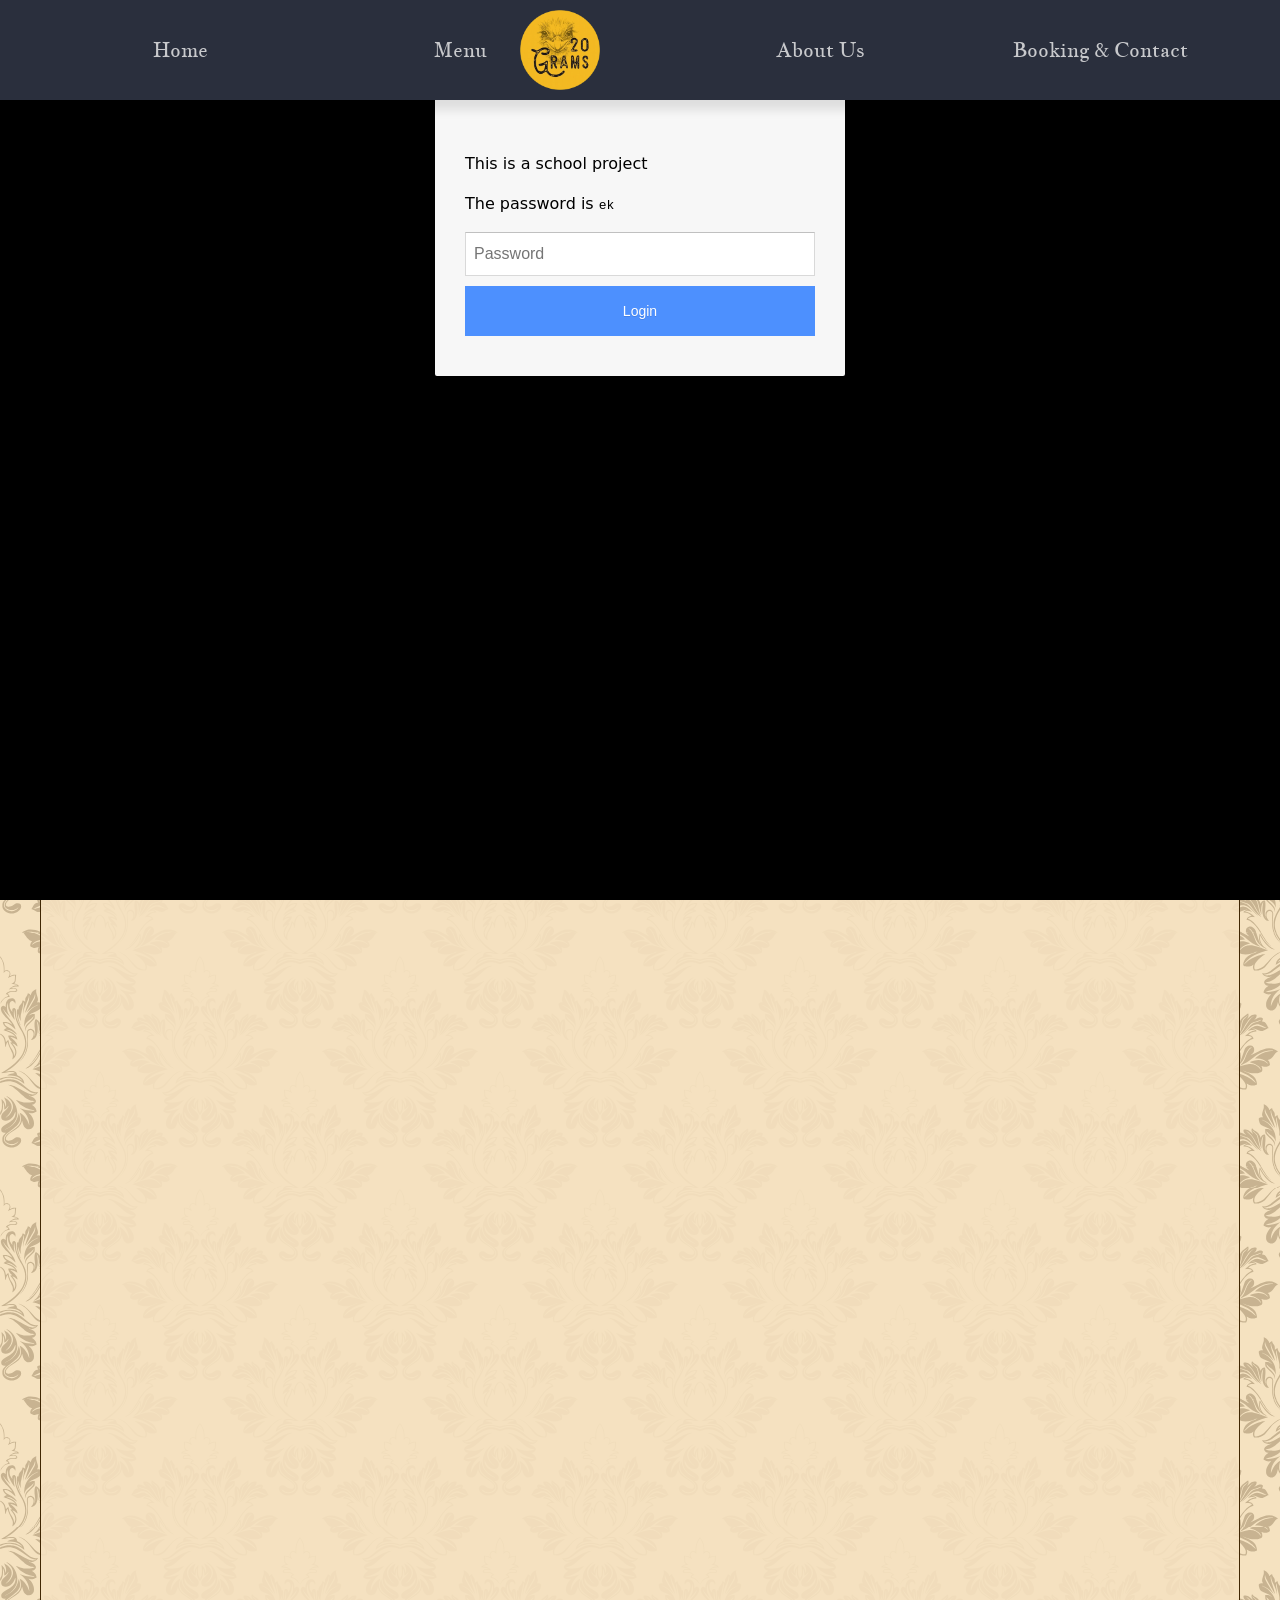
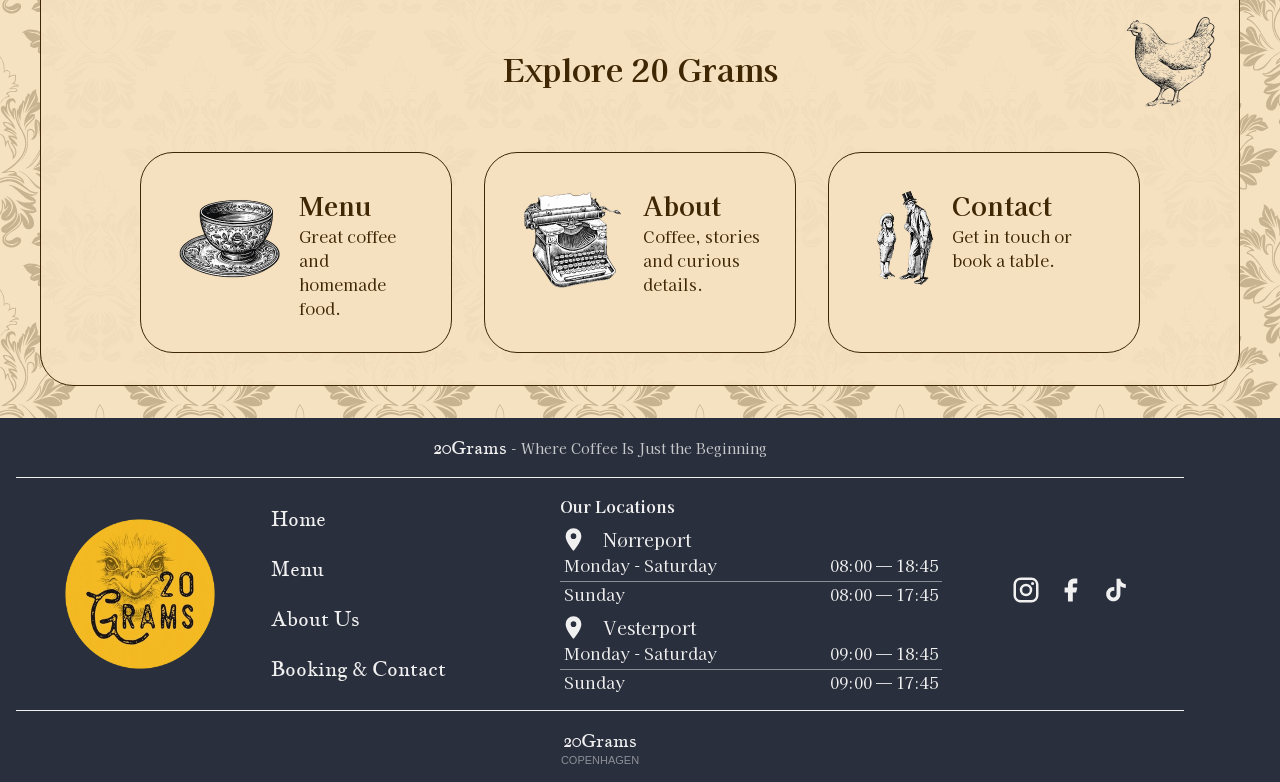
==== commit 2d6263b9: "Fixet header/footer på alle sider - video mangler stadig." ====
--- a/index.html
+++ b/index.html
@@ -1,207 +1,210 @@
 <!doctype html>
 <html lang="en">
-  <head>
-    <meta charset="UTF-8" />
-    <meta name="viewport" content="width=device-width, initial-scale=1.0" />
-    <meta name="robots" content="noindex" />
-    <link rel="stylesheet" href="css/index.css" />
-    <link rel="stylesheet" href="css/fonts.css" />
-    <link rel="stylesheet" href="css/generel.css" />
-    <link rel="stylesheet" href="css/custom.css" />
-    <link rel="apple-touch-icon" sizes="180x180" href="imgs/generel/favicon/apple-touch-icon.png" />
-    <link rel="icon" type="image/png" sizes="32x32" href="imgs/generel/favicon/favicon-32x32.png" />
-    <link rel="icon" type="image/png" sizes="16x16" href="imgs/generel/favicon/favicon-16x16.png" />
-    <link rel="manifest" href="imgs/generel/favicon/site.webmanifest" />
-    <title>Home</title>
-  </head>
-
-  <body>
-    <header>
-      <div class="logo">
-        <a href="index.html">
-          <img src="imgs/generel/logo.webp" alt="Logo" />
+
+<head>
+  <meta charset="UTF-8" />
+  <meta name="viewport" content="width=device-width, initial-scale=1.0" />
+  <meta name="robots" content="noindex" />
+  <link rel="stylesheet" href="css/index.css" />
+  <link rel="stylesheet" href="css/fonts.css" />
+  <link rel="stylesheet" href="css/generel.css" />
+  <link rel="stylesheet" href="css/custom.css" />
+  <link rel="apple-touch-icon" sizes="180x180" href="imgs/generel/favicon/apple-touch-icon.png" />
+  <link rel="icon" type="image/png" sizes="32x32" href="imgs/generel/favicon/favicon-32x32.png" />
+  <link rel="icon" type="image/png" sizes="16x16" href="imgs/generel/favicon/favicon-16x16.png" />
+  <link rel="manifest" href="imgs/generel/favicon/site.webmanifest" />
+  <title>Home</title>
+</head>
+
+<body>
+  <header>
+    <div class="logo">
+      <a href="index.html">
+        <img src="imgs/generel/logo.webp" alt="Logo" />
+      </a>
+    </div>
+    <nav>
+      <ul class="menu">
+        <li class="navlink">
+          <a class="navlink" href="index.html"><span class="home-icon mobil-icon"></span>Home</a>
+        </li>
+        <li class="navlink">
+          <a class="navlink" href="menu.html"><span class="menu-icon mobil-icon"></span>Menu</a>
+        </li>
+        <li class="navlink">
+          <a class="navlink" href="about.html"><span class="about-icon mobil-icon"></span>About Us</a>
+        </li>
+        <li class="navlink">
+          <a class="navlink" href="contact.html"><span class="booking-icon mobil-icon"></span>Booking & Contact</a>
+        </li>
+        <li class="socialmedia">
+          <span><a href="https://www.instagram.com/20gramsdk" aria-label="Instagram"><span
+                class="instagram-icon"></span></a><a href="https://www.facebook.com/20gramscph"
+              aria-label="Facebook"><span class="facebook-icon"></span></a><a href="https://www.tiktok.com/@20gramsdk"
+              aria-label="TikTok"><span class="tiktok-icon"></span></a></span>
+          <p>20Grams 2026</p>
+        </li>
+      </ul>
+      <button class="burger" aria-label="Toggle menu">
+        <span class="line"></span>
+        <span class="line"></span>
+        <span class="line"></span>
+      </button>
+    </nav>
+  </header>
+
+  <main id="index">
+    <section class="hero">
+      <img src="imgs/generel/index/drue.webp" alt="drue" class="grape" />
+
+      <h1>Welcome to 20 Grams</h1>
+      <p>Coffee, stories and slow moments in Copenhagen.</p>
+
+      <div class="video">
+        <video autoplay muted loop controls playsinline>
+          <source src="imgs/generel/index/video.mp4" type="video/mp4" />
+        </video>
+      </div>
+    </section>
+
+    <section class="intro">
+      <h2>Come for the coffee, stay for the atmosphere.</h2>
+      <p>Two locations in Copenhagen — Near Nørreport Station & Vesterport Station.</p>
+    </section>
+
+    <section class="story">
+      <div class="story-item">
+        <img src="imgs/generel/index/kaffekop.webp" alt="kaffekop" />
+
+        <div>
+          <h2>Crafted with care</h2>
+          <p>Every cup starts with carefully selected beans and a focus on detail. We brew specialty coffee with
+            character, balance and care.</p>
+        </div>
+      </div>
+
+      <div class="story-item">
+        <img src="imgs/generel/index/place.webp" alt="place" />
+
+        <div>
+          <h2>A place to slow down</h2>
+          <p>A welcoming café in Copenhagen where people meet, pause and stay a little longer. For conversations, quiet
+            moments and everyday breaks from the city.</p>
+        </div>
+      </div>
+    </section>
+
+    <div class="explore">
+      <div class="grid_1">
+        <h2>Explore 20 Grams</h2>
+
+        <img src="imgs/generel/index/chicken.webp" alt="chicken" class="chicken" />
+      </div>
+
+      <section class="grid_1_1_1">
+        <a href="menu.html" class="box">
+          <img src="imgs/generel/index/kop.webp" alt="kop" />
+          <div>
+            <h3>Menu</h3>
+            <p>Great coffee and homemade food.</p>
+          </div>
         </a>
+
+        <a href="about.html" class="box">
+          <img src="imgs/generel/index/skrivemaskine.webp" alt="skrivemaskine" />
+          <div>
+            <h3>About</h3>
+            <p>Coffee, stories and curious details.</p>
+          </div>
+        </a>
+
+        <a href="contact.html" class="box">
+          <img src="imgs/generel/index/personer.webp" alt="personer" />
+          <div>
+            <h3>Contact</h3>
+            <p>Get in touch or book a table.</p>
+          </div>
+        </a>
+      </section>
+    </div>
+  </main>
+
+  <footer>
+    <div class="footer-wrapper">
+      <div class="slogan">
+        <p><span class="brandname">20Grams</span> - Where Coffee Is Just the Beginning</p>
       </div>
       <nav>
-        <ul class="menu">
-          <li class="navlink">
-            <a class="navlink" href="index.html"><span class="home-icon mobil-icon"></span>Home</a>
-          </li>
-          <li class="navlink">
-            <a class="navlink" href="menu.html"><span class="menu-icon mobil-icon"></span>Menu</a>
-          </li>
-          <li class="navlink">
-            <a class="navlink" href="about.html"><span class="about-icon mobil-icon"></span>About Us</a>
-          </li>
-          <li class="navlink">
-            <a class="navlink" href="contact.html"><span class="booking-icon mobil-icon"></span>Booking & Contact</a>
-          </li>
-          <li class="socialmedia">
-            <span>
-              <a href="https://www.instagram.com/20gramsdk" target="_blank" aria-label="Instagram"><span class="instagram-icon"></span></a>
-              <a href="https://www.facebook.com/20gramscph" target="_blank" aria-label="Facebook"><span class="facebook-icon"></span></a>
-              <a href="https://www.tiktok.com/@20gramsdk" target="_blank" aria-label="TikTok"><span class="tiktok-icon"></span></a>
-            </span>
-            <p>20Grams 2026</p>
-          </li>
+        <ul class="footernav">
+          <li class="flex"><a href="index.html">Home</a></li>
+          <li class="flex"><a href="menu.html">Menu</a></li>
+          <li class="flex"><a href="about.html">About Us</a></li>
+          <li class="flex"><a href="contact.html">Booking & Contact</a></li>
         </ul>
-        <button class="burger" aria-label="Toggle menu">
+        <div class="footer-logo">
+          <a href="index.html">
+            <img src="imgs/generel/logo.webp" alt="Logo" />
+          </a>
+        </div>
+      </nav>
+      <span class="line line-top"></span>
+      <div class="grid">
+        <p class="h4-size"><strong>Our Locations</strong></p>
+        <div class="footer-location">
+          <div class="flex">
+            <span class="mdi--location"></span>
+            <p class="navlink">Nørreport</p>
+          </div>
+          <div class="flex openinghours">
+            <p>Monday - Saturday</p>
+            <p>08:00 — 18:45</p>
+          </div>
           <span class="line"></span>
+          <div class="flex openinghours">
+            <p>Sunday</p>
+            <p>08:00 — 17:45</p>
+          </div>
+        </div>
+        <div class="footer-location">
+          <div class="flex">
+            <span class="mdi--location"></span>
+            <p class="navlink">Vesterport</p>
+          </div>
+          <div class="flex openinghours">
+            <p>Monday - Saturday</p>
+            <p>09:00 — 18:45</p>
+          </div>
           <span class="line"></span>
-          <span class="line"></span>
-        </button>
-      </nav>
-    </header>
-
-    <main id="index">
-      <section class="hero">
-        <img src="imgs/generel/index/drue.webp" alt="drue" class="grape" />
-
-        <h1>Welcome to 20 Grams</h1>
-        <p>Coffee, stories and slow moments in Copenhagen.</p>
-
-        <div class="video">
-          <video autoplay muted loop controls playsinline>
-            <source src="imgs/generel/index/video.mp4" type="video/mp4" />
-          </video>
-        </div>
-      </section>
-
-      <section class="intro">
-        <h2>Come for the coffee, stay for the atmosphere.</h2>
-        <p>Two locations in Copenhagen — Near Nørreport Station & Vesterport Station.</p>
-      </section>
-
-      <section class="story">
-        <div class="story-item">
-          <img src="imgs/generel/index/kaffekop.webp" alt="kaffekop" />
-
-          <div>
-            <h2>Crafted with care</h2>
-            <p>Every cup starts with carefully selected beans and a focus on detail. We brew specialty coffee with character, balance and care.</p>
-          </div>
-        </div>
-
-        <div class="story-item">
-          <img src="imgs/generel/index/place.webp" alt="place" />
-
-          <div>
-            <h2>A place to slow down</h2>
-            <p>A welcoming café in Copenhagen where people meet, pause and stay a little longer. For conversations, quiet moments and everyday breaks from the city.</p>
-          </div>
-        </div>
-      </section>
-
-      <div class="explore">
-        <div class="grid_1">
-          <h2>Explore 20 Grams</h2>
-
-          <img src="imgs/generel/index/chicken.webp" alt="chicken" class="chicken" />
-        </div>
-
-        <section class="grid_1_1_1">
-          <a href="menu.html" class="box">
-            <img src="imgs/generel/index/kop.webp" alt="kop" />
-            <div>
-              <h3>Menu</h3>
-              <p>Great coffee and homemade food.</p>
-            </div>
-          </a>
-
-          <a href="about.html" class="box">
-            <img src="imgs/generel/index/skrivemaskine.webp" alt="skrivemaskine" />
-            <div>
-              <h3>About</h3>
-              <p>Coffee, stories and curious details.</p>
-            </div>
-          </a>
-
-          <a href="contact.html" class="box">
-            <img src="imgs/generel/index/personer.webp" alt="personer" />
-            <div>
-              <h3>Contact</h3>
-              <p>Get in touch or book a table.</p>
-            </div>
-          </a>
-        </section>
-      </div>
-    </main>
-
-    <footer>
-      <div class="footer-wrapper">
-        <div class="slogan">
-          <p><span class="brandname">20Grams</span> - Where Coffee Is Just the Beginning</p>
-        </div>
-        <nav>
-          <ul class="footernav">
-            <li class="flex"><a href="index.html">Home</a></li>
-            <li class="flex"><a href="menu.html">Menu</a></li>
-            <li class="flex"><a href="about.html">About Us</a></li>
-            <li class="flex"><a href="contact.html">Booking & Contact</a></li>
-          </ul>
-          <div class="footer-logo">
-            <a href="index.html">
-              <img src="imgs/generel/logo.webp" alt="Logo" />
-            </a>
-          </div>
-        </nav>
-        <span class="line line-top"></span>
-        <div class="grid">
-          <h4 class="navlink">Our Locations</h4>
-          <div class="footer-location">
-            <span class="flex"
-              ><span class="mdi--location"></span>
-              <p class="navlink">Nørreport</p>
-            </span>
-            <div class="flex openinghours">
-              <p>Monday - Saturday</p>
-              <p>08:00 — 18:45</p>
-            </div>
-            <span class="line"></span>
-            <div class="flex openinghours">
-              <p>Sunday</p>
-              <p>08:00 — 17:45</p>
-            </div>
-          </div>
-          <div class="footer-location">
-            <span class="flex"
-              ><span class="mdi--location"></span>
-              <p class="navlink">Vesterport</p>
-            </span>
-            <div class="flex openinghours">
-              <p>Monday - Saturday</p>
-              <p>09:00 — 18:45</p>
-            </div>
-            <span class="line"></span>
-            <div class="flex openinghours">
-              <p>Sunday</p>
-              <p>09:00 — 17:45</p>
-            </div>
-          </div>
-        </div>
-
-        <span class="line line-bottom"></span>
-        <div class="footer-socialmedia">
-          <span>
-            <a href="https://www.instagram.com/20gramsdk" target="_blank" aria-label="Instagram">
-              <span class="instagram-icon-white"></span>
-            </a>
-            <a href="https://www.facebook.com/20gramscph" target="_blank" aria-label="Facebook">
-              <span class="facebook-icon-white"></span>
-            </a>
-            <a href="https://www.tiktok.com/@20gramsdk" target="_blank" aria-label="TikTok">
-              <span class="tiktok-icon-white"></span>
-            </a>
-          </span>
-        </div>
-        <div class="signature">
-          <p class="brandname">20Grams</p>
-          <p class="cph">COPENHAGEN</p>
-        </div>
-      </div>
-    </footer>
-
-    <script src="javascript/login.js"></script>
-    <script src="javascript/burgermenu.js"></script>
-  </body>
-</html>
+          <div class="flex openinghours">
+            <p>Sunday</p>
+            <p>09:00 — 17:45</p>
+          </div>
+        </div>
+      </div>
+
+      <span class="line line-bottom"></span>
+      <div class="footer-socialmedia">
+        <span>
+          <a href="https://www.instagram.com/20gramsdk" target="_blank" aria-label="Instagram">
+            <span class="instagram-icon-white"></span>
+          </a>
+          <a href="https://www.facebook.com/20gramscph" target="_blank" aria-label="Facebook">
+            <span class="facebook-icon-white"></span>
+          </a>
+          <a href="https://www.tiktok.com/@20gramsdk" target="_blank" aria-label="TikTok">
+            <span class="tiktok-icon-white"></span>
+          </a>
+        </span>
+      </div>
+      <div class="signature">
+        <p class="brandname">20Grams</p>
+        <p class="cph">COPENHAGEN</p>
+      </div>
+    </div>
+  </footer>
+
+  <script src="javascript/login.js"></script>
+  <script src="javascript/burgermenu.js"></script>
+</body>
+
+</html>
--- a/css/generel.css
+++ b/css/generel.css
@@ -67,7 +67,6 @@
 }
 main {
   max-width: 1200px;
-  min-width: 300px;
   width: 100%;
   justify-self: center;
 }
@@ -160,6 +159,7 @@
   padding: 10px 20px;
   background-color: var(--color-headerfooter-bg);
   box-shadow: 0 10px 10px rgba(0, 0, 0, 0.1);
+  z-index: 9999;
 
   .logo {
     grid-column: 3 / 4;
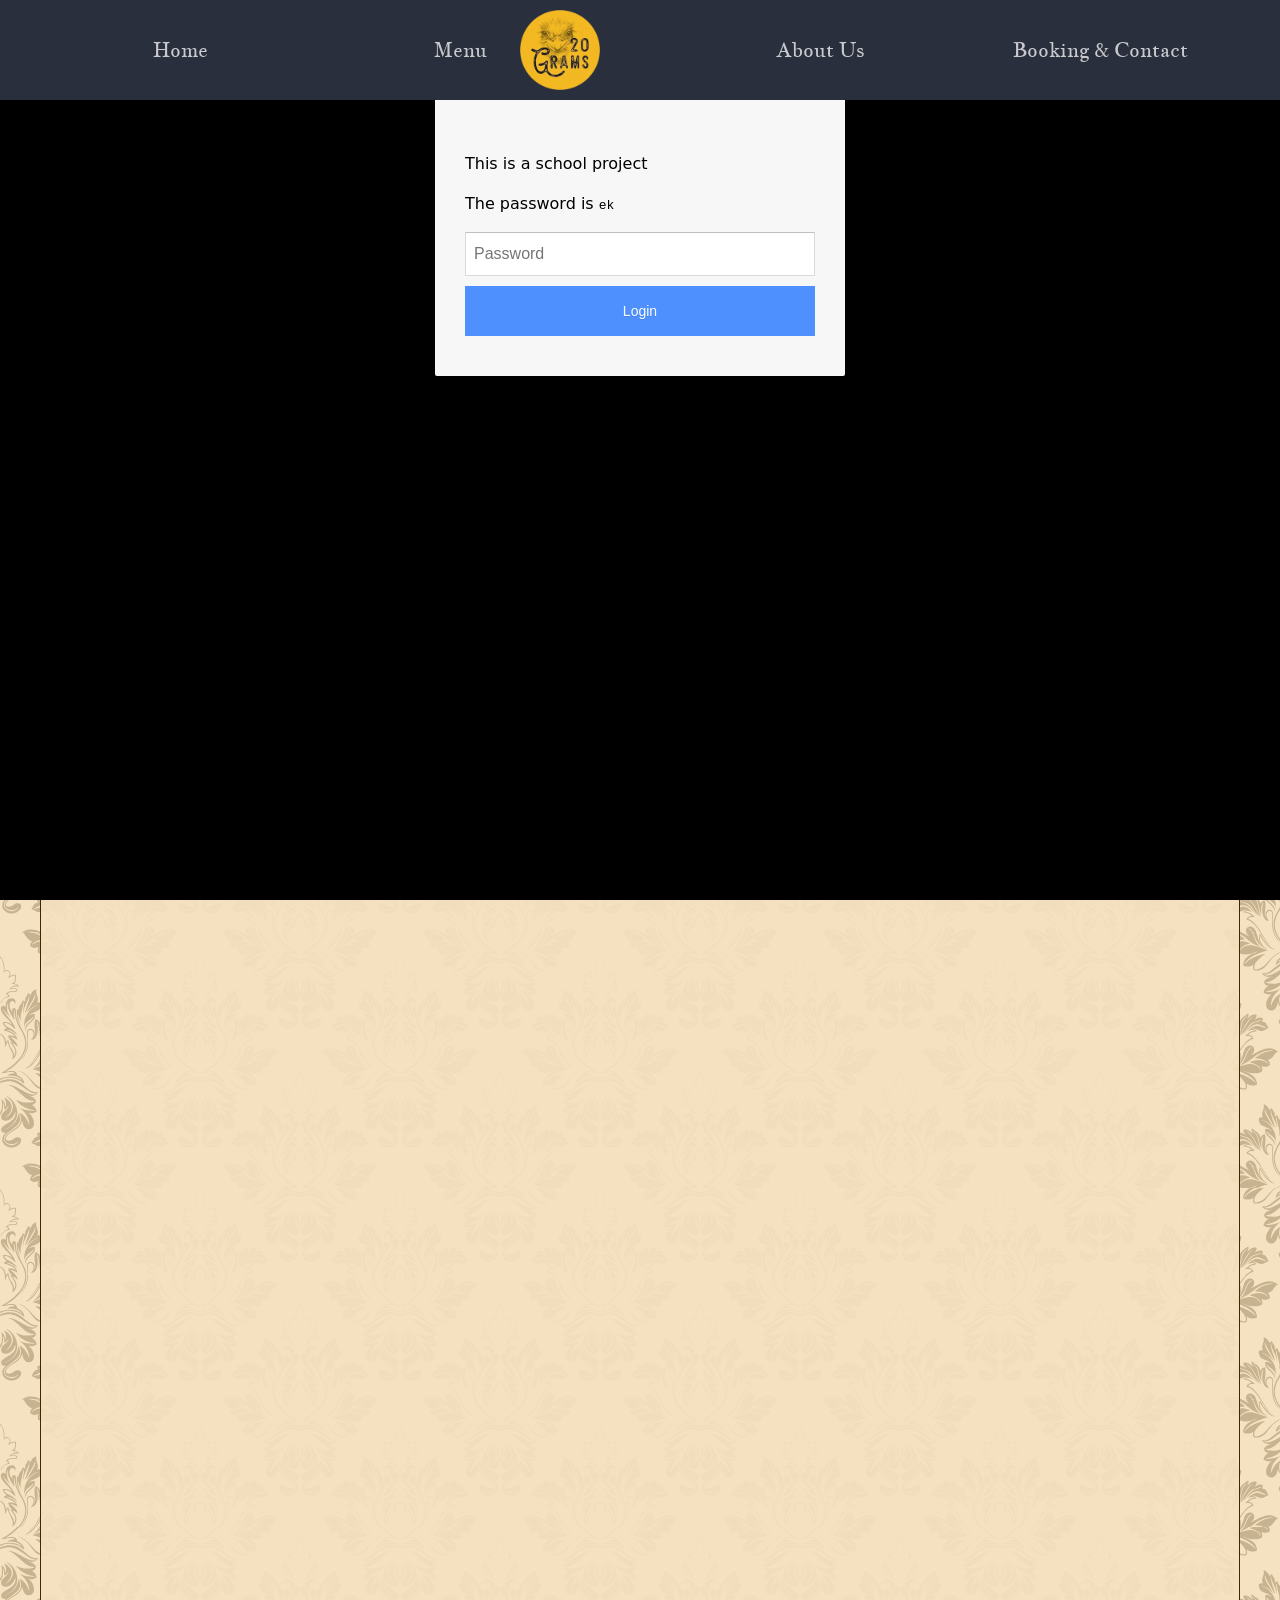
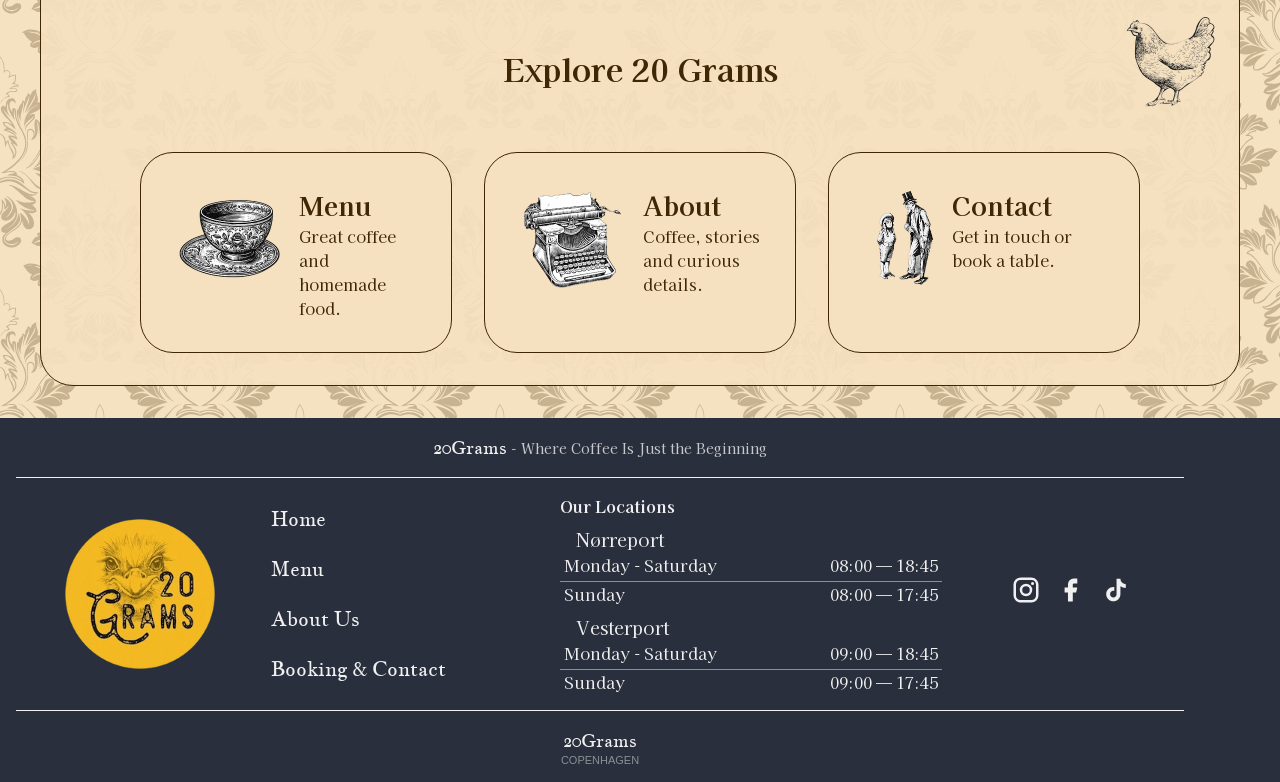
==== commit 0e88bb16: "små justeringer" ====
--- a/index.html
+++ b/index.html
@@ -58,11 +58,11 @@
       <img src="imgs/generel/index/drue.webp" alt="drue" class="grape" />
 
       <h1>Welcome to 20 Grams</h1>
-      <p>Coffee, stories and slow moments in Copenhagen.</p>
+      <p>Where Coffee Is Just the Beginning</p>
 
       <div class="video">
         <video autoplay muted loop controls playsinline>
-          <source src="imgs/generel/index/video.mp4" type="video/mp4" />
+          <source src="imgs/generel/index/video.webm" type="video/webm" />
         </video>
       </div>
     </section>
--- a/css/index.css
+++ b/css/index.css
@@ -5,6 +5,9 @@
   border: 1px solid var(--brown);
   margin: 2rem auto;
   border-radius: 33px;
+  h1 {
+    font-weight: var(--font-weight-bold);
+  }
 }
 
 /* ********** EXPLORE BOXES ********** */
--- a/css/fonts.css
+++ b/css/fonts.css
@@ -1,208 +1,84 @@
 @import url("https://fonts.googleapis.com/css2?family=Almendra:wght@400;700&family=Jacques+Francois&family=Kaisei+Decol:wght@400;500;700&display=swap");
 
-.kryssikon{
+.kryssikon {
   content: url('data:image/svg+xml,<svg xmlns="http://www.w3.org/2000/svg" width="24" height="24" viewBox="0 0 24 24"><path fill="none" stroke="currentColor" stroke-linecap="round" stroke-width="2" d="M20 20L4 4m16 0L4 20" /></svg>');
 }
-
-
-/* Google Icons */
-.material-symbols-outlined {
-  font-variation-settings:
-  'FILL' 1,
-  'wght' 600,
-  'GRAD' 0,
-  'opsz' 24
+.chevron-icon {
+  content: url('data:image/svg+xml,<svg xmlns="http://www.w3.org/2000/svg" width="32" height="32" viewBox="0 0 24 24"><path fill="none" stroke="%23f0f0f0" stroke-linecap="round" stroke-linejoin="round" stroke-width="2" d="M12 8l-7 7M12 8l7 7" /></svg>');
+  rotate: 90deg;
 }
 
 /* socialmedia */
 .instagram-icon {
   content: url('data:image/svg+xml,<svg xmlns="http://www.w3.org/2000/svg" width="30" height="30" viewBox="0 0 24 24"><path fill="%23402704" d="M7.8 2h8.4C19.4 2 22 4.6 22 7.8v8.4a5.8 5.8 0 0 1-5.8 5.8H7.8C4.6 22 2 19.4 2 16.2V7.8A5.8 5.8 0 0 1 7.8 2m-.2 2A3.6 3.6 0 0 0 4 7.6v8.8C4 18.39 5.61 20 7.6 20h8.8a3.6 3.6 0 0 0 3.6-3.6V7.6C20 5.61 18.39 4 16.4 4zm9.65 1.5a1.25 1.25 0 0 1 1.25 1.25A1.25 1.25 0 0 1 17.25 8A1.25 1.25 0 0 1 16 6.75a1.25 1.25 0 0 1 1.25-1.25M12 7a5 5 0 0 1 5 5a5 5 0 0 1-5 5a5 5 0 0 1-5-5a5 5 0 0 1 5-5m0 2a3 3 0 0 0-3 3a3 3 0 0 0 3 3a3 3 0 0 0 3-3a3 3 0 0 0-3-3" /></svg>');
   /* <span class="instagram-icon"></span> */
-  }
+}
 .instagram-icon-white {
   content: url('data:image/svg+xml,<svg xmlns="http://www.w3.org/2000/svg" width="30" height="30" viewBox="0 0 24 24"><path fill="%23f0f0f0" d="M7.8 2h8.4C19.4 2 22 4.6 22 7.8v8.4a5.8 5.8 0 0 1-5.8 5.8H7.8C4.6 22 2 19.4 2 16.2V7.8A5.8 5.8 0 0 1 7.8 2m-.2 2A3.6 3.6 0 0 0 4 7.6v8.8C4 18.39 5.61 20 7.6 20h8.8a3.6 3.6 0 0 0 3.6-3.6V7.6C20 5.61 18.39 4 16.4 4zm9.65 1.5a1.25 1.25 0 0 1 1.25 1.25A1.25 1.25 0 0 1 17.25 8A1.25 1.25 0 0 1 16 6.75a1.25 1.25 0 0 1 1.25-1.25M12 7a5 5 0 0 1 5 5a5 5 0 0 1-5 5a5 5 0 0 1-5-5a5 5 0 0 1 5-5m0 2a3 3 0 0 0-3 3a3 3 0 0 0 3 3a3 3 0 0 0 3-3a3 3 0 0 0-3-3" /></svg>');
-        padding: 0.3rem;
+  padding: 0.3rem;
   /* <span class="instagram-icon-white"></span> */
-  }
-  .facebook-icon {
-    content: url('data:image/svg+xml,<svg xmlns="http://www.w3.org/2000/svg" width="30" height="30" viewBox="0 0 24 24"><path fill="%23402704" d="M14.2 2.875A4.625 4.625 0 0 0 9.575 7.5v2.575H7.1c-.124 0-.225.1-.225.225v3.4c0 .124.1.225.225.225h2.475V20.9c0 .124.1.225.225.225h3.4c.124 0 .225-.1.225-.225v-6.975h2.497c.103 0 .193-.07.218-.17l.85-3.4a.225.225 0 0 0-.218-.28h-3.347V7.5a.775.775 0 0 1 .775-.775h2.6c.124 0 .225-.1.225-.225V3.1c0-.124-.1-.225-.225-.225z" /></svg>');
-    /* <span class="facebook-icon"></span> */
-  }
-  .facebook-icon-white {
-    content: url('data:image/svg+xml,<svg xmlns="http://www.w3.org/2000/svg" width="30" height="30" viewBox="0 0 24 24"><path fill="%23f0f0f0" d="M14.2 2.875A4.625 4.625 0 0 0 9.575 7.5v2.575H7.1c-.124 0-.225.1-.225.225v3.4c0 .124.1.225.225.225h2.475V20.9c0 .124.1.225.225.225h3.4c.124 0 .225-.1.225-.225v-6.975h2.497c.103 0 .193-.07.218-.17l.85-3.4a.225.225 0 0 0-.218-.28h-3.347V7.5a.775.775 0 0 1 .775-.775h2.6c.124 0 .225-.1.225-.225V3.1c0-.124-.1-.225-.225-.225z" /></svg>');
-         padding: 0.3rem;
-   /* <span class="facebook-icon-white"></span> */
-  }
-  .tiktok-icon {
-    content: url('data:image/svg+xml,<svg xmlns="http://www.w3.org/2000/svg" width="30" height="30" viewBox="0 0 24 24"><path fill="%23402704" d="M16.6 5.82s.51.5 0 0A4.28 4.28 0 0 1 15.54 3h-3.09v12.4a2.59 2.59 0 0 1-2.59 2.5c-1.42 0-2.6-1.16-2.6-2.6c0-1.72 1.66-3.01 3.37-2.48V9.66c-3.45-.46-6.47 2.22-6.47 5.64c0 3.33 2.76 5.7 5.69 5.7c3.14 0 5.69-2.55 5.69-5.7V9.01a7.35 7.35 0 0 0 4.3 1.38V7.3s-1.88.09-3.24-1.48" /></svg>');
-    /* <span class="tiktok-icon"></span> */
-  }
-  .tiktok-icon-white {
-    content: url('data:image/svg+xml,<svg xmlns="http://www.w3.org/2000/svg" width="30" height="30" viewBox="0 0 24 24"><path fill="%23f0f0f0" d="M16.6 5.82s.51.5 0 0A4.28 4.28 0 0 1 15.54 3h-3.09v12.4a2.59 2.59 0 0 1-2.59 2.5c-1.42 0-2.6-1.16-2.6-2.6c0-1.72 1.66-3.01 3.37-2.48V9.66c-3.45-.46-6.47 2.22-6.47 5.64c0 3.33 2.76 5.7 5.69 5.7c3.14 0 5.69-2.55 5.69-5.7V9.01a7.35 7.35 0 0 0 4.3 1.38V7.3s-1.88.09-3.24-1.48" /></svg>');
-       padding: 0.3rem;
-     /* <span class="tiktok-icon-white"></span> */
-  }
+}
+.facebook-icon {
+  content: url('data:image/svg+xml,<svg xmlns="http://www.w3.org/2000/svg" width="30" height="30" viewBox="0 0 24 24"><path fill="%23402704" d="M14.2 2.875A4.625 4.625 0 0 0 9.575 7.5v2.575H7.1c-.124 0-.225.1-.225.225v3.4c0 .124.1.225.225.225h2.475V20.9c0 .124.1.225.225.225h3.4c.124 0 .225-.1.225-.225v-6.975h2.497c.103 0 .193-.07.218-.17l.85-3.4a.225.225 0 0 0-.218-.28h-3.347V7.5a.775.775 0 0 1 .775-.775h2.6c.124 0 .225-.1.225-.225V3.1c0-.124-.1-.225-.225-.225z" /></svg>');
+  /* <span class="facebook-icon"></span> */
+}
+.facebook-icon-white {
+  content: url('data:image/svg+xml,<svg xmlns="http://www.w3.org/2000/svg" width="30" height="30" viewBox="0 0 24 24"><path fill="%23f0f0f0" d="M14.2 2.875A4.625 4.625 0 0 0 9.575 7.5v2.575H7.1c-.124 0-.225.1-.225.225v3.4c0 .124.1.225.225.225h2.475V20.9c0 .124.1.225.225.225h3.4c.124 0 .225-.1.225-.225v-6.975h2.497c.103 0 .193-.07.218-.17l.85-3.4a.225.225 0 0 0-.218-.28h-3.347V7.5a.775.775 0 0 1 .775-.775h2.6c.124 0 .225-.1.225-.225V3.1c0-.124-.1-.225-.225-.225z" /></svg>');
+  padding: 0.3rem;
+  /* <span class="facebook-icon-white"></span> */
+}
+.tiktok-icon {
+  content: url('data:image/svg+xml,<svg xmlns="http://www.w3.org/2000/svg" width="30" height="30" viewBox="0 0 24 24"><path fill="%23402704" d="M16.6 5.82s.51.5 0 0A4.28 4.28 0 0 1 15.54 3h-3.09v12.4a2.59 2.59 0 0 1-2.59 2.5c-1.42 0-2.6-1.16-2.6-2.6c0-1.72 1.66-3.01 3.37-2.48V9.66c-3.45-.46-6.47 2.22-6.47 5.64c0 3.33 2.76 5.7 5.69 5.7c3.14 0 5.69-2.55 5.69-5.7V9.01a7.35 7.35 0 0 0 4.3 1.38V7.3s-1.88.09-3.24-1.48" /></svg>');
+  /* <span class="tiktok-icon"></span> */
+}
+.tiktok-icon-white {
+  content: url('data:image/svg+xml,<svg xmlns="http://www.w3.org/2000/svg" width="30" height="30" viewBox="0 0 24 24"><path fill="%23f0f0f0" d="M16.6 5.82s.51.5 0 0A4.28 4.28 0 0 1 15.54 3h-3.09v12.4a2.59 2.59 0 0 1-2.59 2.5c-1.42 0-2.6-1.16-2.6-2.6c0-1.72 1.66-3.01 3.37-2.48V9.66c-3.45-.46-6.47 2.22-6.47 5.64c0 3.33 2.76 5.7 5.69 5.7c3.14 0 5.69-2.55 5.69-5.7V9.01a7.35 7.35 0 0 0 4.3 1.38V7.3s-1.88.09-3.24-1.48" /></svg>');
+  padding: 0.3rem;
+  /* <span class="tiktok-icon-white"></span> */
+}
 
-  /* menu icons */
-  .home-icon {
-    content: url('data:image/svg+xml,<svg xmlns="http://www.w3.org/2000/svg" width="24" height="24" viewBox="0 0 24 24"><path fill="%23402704" d="M10 20v-6h4v6h5v-8h3L12 3L2 12h3v8z" /></svg>');
-    width: 28px;
-    /* <span class="home-icon"></span> */
-  }
-  .menu-icon {
-    content: url('data:image/svg+xml,<svg xmlns="http://www.w3.org/2000/svg" width="24" height="24" viewBox="0 0 24 24"><path fill="%23402704" d="M21 5c-1.11-.35-2.33-.5-3.5-.5c-1.95 0-4.05.4-5.5 1.5c-1.45-1.1-3.55-1.5-5.5-1.5S2.45 4.9 1 6v14.65c0 .25.25.5.5.5c.1 0 .15-.05.25-.05C3.1 20.45 5.05 20 6.5 20c1.95 0 4.05.4 5.5 1.5c1.35-.85 3.8-1.5 5.5-1.5c1.65 0 3.35.3 4.75 1.05c.1.05.15.05.25.05c.25 0 .5-.25.5-.5V6c-.6-.45-1.25-.75-2-1m0 13.5c-1.1-.35-2.3-.5-3.5-.5c-1.7 0-4.15.65-5.5 1.5V8c1.35-.85 3.8-1.5 5.5-1.5c1.2 0 2.4.15 3.5.5z" /><path fill="%23402704" d="M17.5 10.5c.88 0 1.73.09 2.5.26V9.24c-.79-.15-1.64-.24-2.5-.24c-1.7 0-3.24.29-4.5.83v1.66c1.13-.64 2.7-.99 4.5-.99M13 12.49v1.66c1.13-.64 2.7-.99 4.5-.99c.88 0 1.73.09 2.5.26V11.9c-.79-.15-1.64-.24-2.5-.24c-1.7 0-3.24.3-4.5.83m4.5 1.84c-1.7 0-3.24.29-4.5.83v1.66c1.13-.64 2.7-.99 4.5-.99c.88 0 1.73.09 2.5.26v-1.52c-.79-.16-1.64-.24-2.5-.24" /></svg>');
-    /* <span class="menu-icon"></span> */
-  }
-  .about-icon {
-    content: url('data:image/svg+xml,<svg xmlns="http://www.w3.org/2000/svg" width="26" height="26" viewBox="10 10 60 60"><g fill="%23402704"><path d="M63.099 21.781c-4.979-4.978-13.05-4.978-18.028 0l-3.36 3.36l5.159 5.16a4.706 4.706 0 1 1-6.656 6.656l-4.623-4.623a.75.75 0 0 0-1.06 0L23.332 43.533a2.207 2.207 0 0 0 3.258 2.97l9.18-9.18a1.25 1.25 0 0 1 1.767 0l.082.081a1.25 1.25 0 0 1 0 1.768l-9.18 9.18a2.206 2.206 0 0 0 3.12 3.12l9.18-9.18a1.25 1.25 0 0 1 1.768 0l.08.082a1.25 1.25 0 0 1 0 1.767l-9.179 9.18a2.206 2.206 0 1 0 3.12 3.12l9.18-9.18a1.25 1.25 0 0 1 1.768 0l.08.082a1.25 1.25 0 0 1 0 1.767l-9.179 9.18a2.206 2.206 0 1 0 3.12 3.12l19.37-19.37l.018-.017l.005-.006l.013-.013l2.196-2.196c4.978-4.978 4.978-13.049 0-18.027" /><path d="M45.102 35.19a2.2 2.2 0 0 1-3.12 0l-4.623-4.624a3.24 3.24 0 0 0-2.556-.941a3.24 3.24 0 0 0-2.04.942L20.678 42.65a.75.75 0 0 1-1.06 0l-2.835-2.835c-4.979-4.979-4.979-13.052 0-18.031c4.98-4.98 13.053-4.98 18.032 0l2.023 2.023l.027.026l.049.047l8.188 8.188a2.206 2.206 0 0 1 0 3.12" /></g></svg>');
-    /* <span class="about-icon"></span> */
-  }
-  .booking-icon {
-    content: url('data:image/svg+xml,<svg xmlns="http://www.w3.org/2000/svg" width="27" height="27" viewBox="0 0 24 24"><path fill="%23402704" d="M17 22v-3h-3v-2h3v-3h2v3h3v2h-3v3zM3 20V4h3V2h2v2h6V2h2v2h3v8.1q-.5-.075-1-.075t-1 .075V10H5v8h7q0 .5.075 1t.275 1z" /></svg>');
-     /* <span class="booking-icon"></span> */
+/* menu icons */
+.home-icon {
+  content: url('data:image/svg+xml,<svg xmlns="http://www.w3.org/2000/svg" width="24" height="24" viewBox="0 0 24 24"><path fill="%23402704" d="M10 20v-6h4v6h5v-8h3L12 3L2 12h3v8z" /></svg>');
+  width: 28px;
+  /* <span class="home-icon"></span> */
 }
-   
-
-
+.menu-icon {
+  content: url('data:image/svg+xml,<svg xmlns="http://www.w3.org/2000/svg" width="24" height="24" viewBox="0 0 24 24"><path fill="%23402704" d="M21 5c-1.11-.35-2.33-.5-3.5-.5c-1.95 0-4.05.4-5.5 1.5c-1.45-1.1-3.55-1.5-5.5-1.5S2.45 4.9 1 6v14.65c0 .25.25.5.5.5c.1 0 .15-.05.25-.05C3.1 20.45 5.05 20 6.5 20c1.95 0 4.05.4 5.5 1.5c1.35-.85 3.8-1.5 5.5-1.5c1.65 0 3.35.3 4.75 1.05c.1.05.15.05.25.05c.25 0 .5-.25.5-.5V6c-.6-.45-1.25-.75-2-1m0 13.5c-1.1-.35-2.3-.5-3.5-.5c-1.7 0-4.15.65-5.5 1.5V8c1.35-.85 3.8-1.5 5.5-1.5c1.2 0 2.4.15 3.5.5z" /><path fill="%23402704" d="M17.5 10.5c.88 0 1.73.09 2.5.26V9.24c-.79-.15-1.64-.24-2.5-.24c-1.7 0-3.24.29-4.5.83v1.66c1.13-.64 2.7-.99 4.5-.99M13 12.49v1.66c1.13-.64 2.7-.99 4.5-.99c.88 0 1.73.09 2.5.26V11.9c-.79-.15-1.64-.24-2.5-.24c-1.7 0-3.24.3-4.5.83m4.5 1.84c-1.7 0-3.24.29-4.5.83v1.66c1.13-.64 2.7-.99 4.5-.99c.88 0 1.73.09 2.5.26v-1.52c-.79-.16-1.64-.24-2.5-.24" /></svg>');
+  /* <span class="menu-icon"></span> */
+}
+.about-icon {
+  content: url('data:image/svg+xml,<svg xmlns="http://www.w3.org/2000/svg" width="26" height="26" viewBox="10 10 60 60"><g fill="%23402704"><path d="M63.099 21.781c-4.979-4.978-13.05-4.978-18.028 0l-3.36 3.36l5.159 5.16a4.706 4.706 0 1 1-6.656 6.656l-4.623-4.623a.75.75 0 0 0-1.06 0L23.332 43.533a2.207 2.207 0 0 0 3.258 2.97l9.18-9.18a1.25 1.25 0 0 1 1.767 0l.082.081a1.25 1.25 0 0 1 0 1.768l-9.18 9.18a2.206 2.206 0 0 0 3.12 3.12l9.18-9.18a1.25 1.25 0 0 1 1.768 0l.08.082a1.25 1.25 0 0 1 0 1.767l-9.179 9.18a2.206 2.206 0 1 0 3.12 3.12l9.18-9.18a1.25 1.25 0 0 1 1.768 0l.08.082a1.25 1.25 0 0 1 0 1.767l-9.179 9.18a2.206 2.206 0 1 0 3.12 3.12l19.37-19.37l.018-.017l.005-.006l.013-.013l2.196-2.196c4.978-4.978 4.978-13.049 0-18.027" /><path d="M45.102 35.19a2.2 2.2 0 0 1-3.12 0l-4.623-4.624a3.24 3.24 0 0 0-2.556-.941a3.24 3.24 0 0 0-2.04.942L20.678 42.65a.75.75 0 0 1-1.06 0l-2.835-2.835c-4.979-4.979-4.979-13.052 0-18.031c4.98-4.98 13.053-4.98 18.032 0l2.023 2.023l.027.026l.049.047l8.188 8.188a2.206 2.206 0 0 1 0 3.12" /></g></svg>');
+  /* <span class="about-icon"></span> */
+}
+.booking-icon {
+  content: url('data:image/svg+xml,<svg xmlns="http://www.w3.org/2000/svg" width="27" height="27" viewBox="0 0 24 24"><path fill="%23402704" d="M17 22v-3h-3v-2h3v-3h2v3h3v2h-3v3zM3 20V4h3V2h2v2h6V2h2v2h3v8.1q-.5-.075-1-.075t-1 .075V10H5v8h7q0 .5.075 1t.275 1z" /></svg>');
+  /* <span class="booking-icon"></span> */
+}
 
 /* other */
-   .location-icon-brown {
-    content: url('data:image/svg+xml,<svg xmlns="http://www.w3.org/2000/svg" width="30" height="30" viewBox="0 0 20 20"><path fill="%23402704" d="M10 20S3 10.87 3 7a7 7 0 1 1 14 0c0 3.87-7 13-7 13m0-11a2 2 0 1 0 0-4a2 2 0 0 0 0 4" /></svg>');
-    /* <span class="location-icon-brown"></span> */ 
-  } 
-    .location-icon-white {
-    content: url('data:image/svg+xml,<svg xmlns="http://www.w3.org/2000/svg" width="30" height="30" viewBox="0 0 20 20"><path fill="%23f0f0f0" d="M10 20S3 10.87 3 7a7 7 0 1 1 14 0c0 3.87-7 13-7 13m0-11a2 2 0 1 0 0-4a2 2 0 0 0 0 4" /></svg>');
-    /* <span class="location-icon-white"></span> */ 
-  }
-  .mail-icon {
-    content: url('data:image/svg+xml,<svg xmlns="http://www.w3.org/2000/svg" width="30" height="30" viewBox="0 0 24 24"><path fill="%23f0f0f0" d="M4 20q-.825 0-1.412-.587T2 18V6q0-.825.588-1.412T4 4h16q.825 0 1.413.588T22 6v12q0 .825-.587 1.413T20 20zm8-7L4 8v10h16V8zm0-2l8-5H4zM4 8V6v12z" /></svg>');
-    /* <span class="mail-icon"></span> */
-  }
-  .open-icon {
-    content: url('data:image/svg+xml,<svg xmlns="http://www.w3.org/2000/svg" width="24" height="24" viewBox="0 0 24 24"><path fill="none" stroke="%23402704" stroke-linecap="round" stroke-linejoin="round" stroke-width="2" d="M10 4H6a2 2 0 0 0-2 2v12a2 2 0 0 0 2 2h12a2 2 0 0 0 2-2v-4m-8-2l8-8m0 0v5m0-5h-5" /></svg>');
-    /* <span class="open-icon"></span> */
-    padding-top: 1px;
-  }
-
-    .deco-line {
-    content: url('data:image/svg+xml,<svg width="1123" height="22" viewBox="0 0 1123 22" fill="none" xmlns="http://www.w3.org/2000/svg"><path d="M556.832 22C556.708 22 556.583 21.9949 556.458 21.9846C555.794 21.9979 549.859 21.8776 545.801 13.6426C544.457 10.9573 542.64 8.44076 541.065 7.08061L540.827 6.86352C538.807 5.01673 536.115 4.45392 533.627 5.36137C531.249 6.2287 529.522 8.2597 528.888 10.9327C528.838 11.1426 528.794 11.3545 528.758 11.5695C528.425 13.4945 528.853 15.4678 529.96 17.1253C531.539 19.4876 533.634 20.5329 535.715 19.9917C537.591 19.503 539.04 17.79 539.408 15.6273C539.596 14.5275 539.345 13.3505 538.723 12.3988C537.785 10.9666 536.544 10.3256 535.323 10.6373C534.23 10.9162 533.385 11.9111 533.172 13.1725C532.951 14.473 533.692 15.7343 534.823 15.9853L534.503 17.8023C532.486 17.3548 531.163 15.1232 531.553 12.8257C531.89 10.8411 533.226 9.27309 534.957 8.83068C536.823 8.35329 538.725 9.27826 540.049 11.3C540.943 12.6663 541.299 14.369 541.026 15.974C540.537 18.8558 538.598 21.142 536.088 21.7953C533.383 22.499 530.602 21.1687 528.644 18.2375C527.253 16.1561 526.719 13.6632 527.14 11.2176C527.184 10.9604 527.236 10.7052 527.296 10.4552C528.076 7.16289 530.198 4.66483 533.118 3.59893C536.139 2.49497 539.41 3.17916 541.867 5.42618L542.086 5.62788C543.834 7.13618 545.767 9.8009 547.239 12.7393C550.974 20.3158 556.388 20.1296 556.442 20.1326L556.493 20.1306L556.544 20.1347C557.474 20.216 558.381 19.8867 559.098 19.2005C559.834 18.4937 560.282 17.4999 560.358 16.401C560.474 14.7261 559.384 13.2455 557.927 13.1005C557.411 13.0428 556.864 13.2815 556.46 13.7239C555.856 14.3875 555.639 15.1726 555.865 15.8763C556.056 16.471 556.533 16.8866 557.081 16.9371L556.949 18.7828C555.759 18.6747 554.726 17.7817 554.316 16.506C553.867 15.1098 554.239 13.5748 555.31 12.3988C556.052 11.5839 557.082 11.1518 558.074 11.2557C560.424 11.4913 562.186 13.8638 562 16.545C561.889 18.1377 561.238 19.5812 560.166 20.61C559.223 21.5144 558.053 22 556.832 22Z" fill="%23402704"/><path d="M565.55 22C564.329 22 563.159 21.5154 562.214 20.61C561.141 19.5811 560.491 18.1376 560.38 16.545C560.194 13.8648 561.956 11.4912 564.307 11.2556C565.293 11.1548 566.328 11.5839 567.071 12.3987C568.142 13.5747 568.514 15.1097 568.065 16.5048C567.655 17.7806 566.622 18.6747 565.432 18.7817L565.299 16.9359C565.848 16.8865 566.324 16.4699 566.516 15.8752C566.742 15.1714 566.525 14.3864 565.92 13.7228C565.517 13.2804 564.971 13.0458 564.454 13.0993C562.997 13.2454 561.907 14.726 562.023 16.3999C562.099 17.4977 562.546 18.4926 563.283 19.1994C563.999 19.8867 564.906 20.219 565.836 20.1336L565.887 20.1295L565.938 20.1316C566.158 20.1305 571.432 20.2602 575.138 12.7433C576.612 9.79978 578.546 7.13406 580.312 5.60929L580.512 5.42511C582.97 3.17809 586.24 2.49493 589.262 3.59786C592.182 4.66273 594.304 7.16182 595.084 10.4542C595.143 10.7042 595.195 10.9573 595.24 11.2145C595.661 13.6601 595.127 16.153 593.737 18.2354C591.778 21.1676 588.996 22.499 586.292 21.7932C583.782 21.1398 581.843 18.8547 581.354 15.9719C581.081 14.3669 581.437 12.6631 582.331 11.2978C583.655 9.27613 585.561 8.35528 587.422 8.82855C589.153 9.26993 590.49 10.8379 590.827 12.8236C591.217 15.12 589.893 17.3526 587.876 17.8002L587.556 15.9833C588.687 15.7322 589.429 14.4698 589.208 13.1704C588.994 11.909 588.15 10.9141 587.057 10.6353C585.837 10.3235 584.596 10.9645 583.657 12.3966C583.034 13.3483 582.784 14.5243 582.971 15.6252C583.339 17.7878 584.788 19.5009 586.664 19.9896C588.743 20.5328 590.84 19.4865 592.419 17.1232C593.526 15.4647 593.954 13.4924 593.622 11.5684C593.586 11.3524 593.542 11.1394 593.492 10.9295C592.858 8.25753 591.131 6.22656 588.753 5.35924C586.264 4.45076 583.573 5.01354 581.552 6.8624L581.333 7.06303C579.739 8.43964 577.923 10.9563 576.576 13.6467C572.519 21.8796 566.605 22.0082 565.921 21.9835C565.799 21.9948 565.675 22 565.55 22Z" fill="%23402704"/><path d="M561.192 11.6765C559.881 11.6775 558.828 10.6795 558.572 9.19489C557.983 5.77498 560.392 1.42703 560.495 1.24287L561.192 0L561.888 1.24287C561.992 1.426 564.4 5.77498 563.81 9.19489C563.554 10.6795 562.501 11.6765 561.192 11.6765ZM560.19 8.84304C560.314 9.56736 560.789 9.82556 561.191 9.82556C561.593 9.82556 562.068 9.56733 562.192 8.84405C562.479 7.18348 561.778 5.07743 561.191 3.69362C560.604 5.0764 559.903 7.18247 560.19 8.84304Z" fill="%23402704"/><path d="M1114.86 13.8131C1114.5 13.8131 1114.14 13.7781 1113.79 13.6992C1112.41 13.3872 1111.47 12.1137 1111.47 10.5314C1111.47 8.94797 1112.41 7.67558 1113.79 7.36241C1116.99 6.6386 1121.05 9.57869 1121.22 9.70462L1122.35 10.5303L1121.22 11.3559C1121.07 11.4676 1117.83 13.8131 1114.86 13.8131ZM1114.14 9.29513C1113.47 9.44624 1113.23 10.032 1113.23 10.5314C1113.23 11.0296 1113.47 11.6165 1114.14 11.7665C1115.61 12.095 1117.57 11.2891 1118.95 10.5303C1117.57 9.77254 1115.61 8.96443 1114.14 9.29513Z" fill="%23402704"/><path d="M1108.2 11.5267C1108.13 11.5267 1108.06 11.5246 1107.99 11.5191C1107.98 11.5191 1107.98 11.5191 1107.98 11.5191C1107.43 11.5191 1104.19 11.323 1101.99 6.85538C1101.3 5.49427 1100.39 4.22187 1099.6 3.54186L1099.46 3.41701C1098.51 2.54757 1097.24 2.28479 1096.08 2.71184C1094.96 3.117 1094.16 4.06417 1093.86 5.3103C1093.84 5.41104 1093.82 5.51069 1093.8 5.61253C1093.65 6.49073 1093.85 7.39411 1094.36 8.15624C1095.08 9.24031 1096.02 9.72432 1096.94 9.48451C1097.76 9.27098 1098.4 8.51868 1098.56 7.5693C1098.64 7.12363 1098.53 6.64294 1098.28 6.25093C1097.88 5.65195 1097.41 5.38805 1096.93 5.5096C1096.53 5.61363 1096.21 5.98596 1096.13 6.45791C1096.06 6.8784 1096.3 7.28465 1096.66 7.36459L1096.32 9.29838C1095.02 9.01039 1094.16 7.57041 1094.41 6.08885C1094.62 4.84601 1095.46 3.86381 1096.55 3.58677C1097.71 3.29112 1098.88 3.84957 1099.69 5.08146C1100.23 5.91367 1100.45 6.95504 1100.28 7.93836C1099.99 9.65425 1098.84 11.0153 1097.34 11.4041C1095.74 11.8213 1094.1 11.0493 1092.96 9.33888C1092.16 8.14203 1091.84 6.64736 1092.08 5.23698C1092.11 5.09025 1092.14 4.94349 1092.17 4.79895C1092.61 2.92428 1093.87 1.4416 1095.54 0.833864C1097.28 0.19985 1099.16 0.592959 1100.57 1.88617L1100.69 1.99351C1101.65 2.81915 1102.71 4.28318 1103.52 5.89176C1104.76 8.4092 1106.34 9.19437 1107.25 9.43746C1106.89 9.1659 1106.61 8.76945 1106.46 8.29312C1106.16 7.36783 1106.4 6.36044 1107.09 5.6005C1107.57 5.07051 1108.25 4.79017 1108.9 4.85696C1110.38 5.00588 1111.49 6.49953 1111.37 8.18585C1111.3 9.15822 1110.91 10.0419 1110.25 10.6715C1109.67 11.2289 1108.95 11.5267 1108.2 11.5267ZM1108.71 6.82143C1108.57 6.82143 1108.42 6.89478 1108.31 7.01304C1108.12 7.22547 1108.05 7.44342 1108.11 7.62738C1108.14 7.72703 1108.23 7.84856 1108.37 7.8617L1108.25 9.55569C1108.56 9.54255 1108.87 9.41112 1109.11 9.1746C1109.41 8.88771 1109.59 8.48257 1109.62 8.03581C1109.67 7.42041 1109.27 6.87729 1108.74 6.82363C1108.73 6.82144 1108.72 6.82143 1108.71 6.82143Z" fill="%23402704"/><path d="M1097.2 20.5365C1096.64 20.5365 1096.08 20.439 1095.53 20.2386C1093.87 19.632 1092.61 18.1494 1092.17 16.2714C1092.14 16.1291 1092.11 15.9823 1092.08 15.8334C1091.84 14.4252 1092.16 12.9305 1092.95 11.7348C1094.1 10.0254 1095.74 9.25238 1097.34 9.66958C1098.84 10.0583 1099.99 11.4194 1100.28 13.1353C1100.45 14.1186 1100.23 15.16 1099.69 15.9922C1098.88 17.2241 1097.71 17.7836 1096.55 17.4869C1095.46 17.2098 1094.62 16.2287 1094.41 14.9848C1094.16 13.5043 1095.02 12.0644 1096.32 11.7753L1096.66 13.7091C1096.3 13.7891 1096.06 14.1963 1096.13 14.6157C1096.21 15.0888 1096.53 15.46 1096.93 15.564C1097.41 15.6845 1097.89 15.4217 1098.28 14.8227C1098.53 14.4307 1098.64 13.9511 1098.56 13.5043C1098.4 12.5539 1097.76 11.8027 1096.94 11.5891C1096.02 11.3504 1095.08 11.8344 1094.36 12.9185C1093.85 13.6806 1093.65 14.584 1093.8 15.46C1093.82 15.5641 1093.84 15.6637 1093.86 15.7623C1094.16 17.0106 1094.96 17.9578 1096.08 18.3629C1097.25 18.79 1098.51 18.526 1099.47 17.6555L1099.58 17.5504C1100.39 16.8518 1101.3 15.5805 1101.99 14.2128C1104.2 9.72103 1107.46 9.58964 1107.99 9.55569C1108.81 9.48999 1109.61 9.79328 1110.25 10.401C1110.91 11.0307 1111.3 11.9133 1111.37 12.8867C1111.49 14.573 1110.38 16.0656 1108.89 16.2145C1108.24 16.2824 1107.57 16.002 1107.09 15.4709C1106.39 14.7099 1106.16 13.7025 1106.45 12.7772C1106.61 12.3009 1106.89 11.9034 1107.25 11.6318C1106.34 11.8727 1104.76 12.6546 1103.52 15.1721C1102.71 16.7861 1101.65 18.2501 1100.67 19.0944L1100.57 19.1831C1099.6 20.0722 1098.41 20.5365 1097.2 20.5365ZM1108.25 11.5212L1108.37 13.2152C1108.23 13.2284 1108.14 13.35 1108.11 13.4496C1108.05 13.6336 1108.12 13.8514 1108.31 14.0639C1108.43 14.1931 1108.6 14.2676 1108.74 14.2544C1109.27 14.2019 1109.67 13.6587 1109.62 13.0433C1109.59 12.5955 1109.41 12.1903 1109.11 11.9034C1108.87 11.6658 1108.56 11.5344 1108.25 11.5212Z" fill="%23402704"/><path d="M7.49053 13.8142C4.52218 13.8142 1.28106 11.4695 1.12811 11.3578L0 10.5321L1.12811 9.70639C1.29957 9.58045 5.35413 6.64001 8.56116 7.36388C9.94742 7.67599 10.8787 8.94966 10.8787 10.5332C10.8787 12.1157 9.94742 13.3892 8.56116 13.7013C8.2124 13.7791 7.8539 13.8142 7.49053 13.8142ZM3.40381 10.531C4.78034 11.2899 6.74917 12.097 8.21727 11.7685C8.88751 11.6174 9.12619 11.0315 9.12619 10.5332C9.12619 10.0338 8.88751 9.44791 8.21727 9.29679C6.7404 8.96496 4.77741 9.77099 3.40381 10.531Z" fill="%23402704"/><path d="M14.1529 11.5276C13.4038 11.5276 12.6839 11.2297 12.1052 10.6745C11.4486 10.0448 11.0501 9.16212 10.982 8.18746C10.8651 6.50207 11.9756 5.00832 13.4583 4.85939C14.1091 4.80244 14.7832 5.07295 15.2664 5.60299C15.9601 6.3641 16.1958 7.37048 15.8987 8.29695C15.7457 8.77333 15.4622 9.1709 15.1037 9.4414C16.0107 9.19938 17.5938 8.41852 18.8349 5.90084C19.6435 4.28663 20.7073 2.82248 21.6863 1.97815L21.7818 1.88945C23.1973 0.593921 25.0794 0.201828 26.8203 0.835903C28.4832 1.4426 29.7419 2.9254 30.1871 4.80244C30.2212 4.9459 30.2504 5.09045 30.2757 5.2361C30.5193 6.64881 30.2007 8.14363 29.4019 9.3406C28.2592 11.0523 26.6196 11.8233 25.0151 11.4061C23.5188 11.0162 22.3634 9.656 22.0721 7.93995C21.9045 6.95653 22.1218 5.91506 22.6664 5.08277C23.474 3.85186 24.6498 3.29335 25.8101 3.58794C26.8963 3.86501 27.7341 4.84737 27.9445 6.09033C28.1958 7.57093 27.3395 9.01098 26.037 9.3001L25.698 7.36612C26.0585 7.28618 26.2933 6.87988 26.2221 6.45936C26.1423 5.98627 25.8286 5.61392 25.4223 5.50988C24.946 5.38833 24.4715 5.65116 24.0789 6.25128C23.8227 6.64224 23.7185 7.12298 23.7945 7.56979C23.9562 8.52035 24.5904 9.27163 25.4116 9.48518C26.3322 9.72282 27.2752 9.24095 28 8.15678C28.5095 7.39458 28.7063 6.49115 28.5553 5.61396C28.5378 5.51211 28.5164 5.40911 28.493 5.30836C28.1978 4.06321 27.3912 3.11708 26.2796 2.71079C25.1077 2.2826 23.8412 2.54757 22.8904 3.4171L22.7755 3.52224C21.9669 4.22092 21.0521 5.4924 20.3673 6.8602C18.1539 11.3524 14.9196 11.5364 14.3673 11.5177C14.2942 11.5254 14.2231 11.5276 14.1529 11.5276ZM13.6473 6.82184C13.6356 6.82184 13.624 6.82185 13.6123 6.82404C13.0833 6.8777 12.6868 7.4209 12.7297 8.03527C12.7608 8.48317 12.943 8.88831 13.2421 9.17524C13.4885 9.41178 13.7905 9.54322 14.1071 9.55636L13.9854 7.86221C14.1276 7.84907 14.2163 7.72753 14.2484 7.62787C14.3078 7.44389 14.2338 7.22596 14.0409 7.01461C13.9318 6.89414 13.7808 6.82184 13.6473 6.82184Z" fill="%23402704"/><path d="M25.1525 20.5384C23.9396 20.5384 22.7511 20.0751 21.7818 19.188L21.6649 19.0808C20.7073 18.255 19.6425 16.7909 18.8368 15.1821C17.5957 12.6644 16.0156 11.8803 15.1047 11.6372C15.4622 11.9088 15.7448 12.3042 15.8977 12.7805C16.1958 13.707 15.9591 14.7134 15.2664 15.4745C14.7813 16.0056 14.1033 16.2838 13.4583 16.2181C11.9756 16.0692 10.8651 14.5765 10.982 12.889C11.0492 11.9154 11.4486 11.0327 12.1052 10.403C12.7384 9.79521 13.5392 9.49511 14.3653 9.55754C14.3692 9.55754 14.3731 9.55754 14.377 9.55754C14.9264 9.55754 18.1666 9.7536 20.3682 14.2217C21.0502 15.5829 21.9649 16.8555 22.7531 17.5355L22.8894 17.6604C23.8403 18.5277 25.1057 18.7949 26.2786 18.3667C27.3902 17.9615 28.1968 17.0143 28.492 15.7669C28.5154 15.6684 28.5358 15.5654 28.5543 15.4614C28.7053 14.5864 28.5086 13.6829 27.9991 12.9207C27.2752 11.8365 26.3332 11.3481 25.4106 11.5923C24.5904 11.8059 23.9552 12.5571 23.7935 13.5076C23.7175 13.9533 23.8217 14.4341 24.078 14.8262C24.4705 15.4252 24.945 15.6881 25.4214 15.5676C25.8276 15.4636 26.1413 15.0912 26.2212 14.6192C26.2923 14.1987 26.0575 13.7924 25.6971 13.7124L26.037 11.7785C27.3405 12.0676 28.1958 13.5077 27.9445 14.9883C27.7341 16.2302 26.8963 17.2125 25.8101 17.4895C24.6508 17.7863 23.474 17.2278 22.6664 15.9947C22.1208 15.1624 21.9045 14.122 22.0721 13.1375C22.3634 11.4215 23.5188 10.0613 25.0151 9.67143C26.6186 9.25529 28.2582 10.0263 29.4019 11.7369C30.2007 12.9328 30.5193 14.4276 30.2767 15.8381C30.2504 15.987 30.2212 16.1305 30.1881 16.2718C29.7429 18.151 28.4842 19.6337 26.8213 20.2404C26.2718 20.4409 25.7097 20.5384 25.1525 20.5384ZM14.1071 11.5222C13.7915 11.5342 13.4895 11.6668 13.2421 11.9033C12.943 12.1913 12.7608 12.5954 12.7296 13.0434C12.6868 13.6588 13.0833 14.202 13.6132 14.2556C13.7496 14.2732 13.923 14.1954 14.0419 14.0651C14.2338 13.8537 14.3078 13.6358 14.2484 13.4518C14.2163 13.3522 14.1276 13.2306 13.9854 13.2175L14.1071 11.5222Z" fill="%23402704"/><line x1="27" y1="10.5" x2="528" y2="10.5" stroke="%23402704" stroke-width="2"/><line x1="595" y1="10.5" x2="1094" y2="10.5" stroke="%23402704" stroke-width="2"/></svg>');
-   height: auto;
-   width: 100%;
-   opacity: .3;
-    /* <span class="deco-line"></span> */ 
-  }
-
-
-/* location */
-.mdi--location {
-  display: inline-block;
-  width: 27px;
-  height: 27px;
-  --svg: url("data:image/svg+xml,%3Csvg xmlns='http://www.w3.org/2000/svg' viewBox='0 0 24 24'%3E%3Cpath fill='black' d='M12 11.5A2.5 2.5 0 0 1 9.5 9A2.5 2.5 0 0 1 12 6.5A2.5 2.5 0 0 1 14.5 9a2.5 2.5 0 0 1-2.5 2.5M12 2a7 7 0 0 0-7 7c0 5.25 7 13 7 13s7-7.75 7-13a7 7 0 0 0-7-7'/%3E%3C/svg%3E");
-  background-color: currentColor;
-  -webkit-mask-image: var(--svg);
-  mask-image: var(--svg);
-  -webkit-mask-repeat: no-repeat;
-  mask-repeat: no-repeat;
-  -webkit-mask-size: 100% 100%;
-  mask-size: 100% 100%;
+.location-icon-brown {
+  content: url('data:image/svg+xml,<svg xmlns="http://www.w3.org/2000/svg" width="30" height="30" viewBox="0 0 20 20"><path fill="%23402704" d="M10 20S3 10.87 3 7a7 7 0 1 1 14 0c0 3.87-7 13-7 13m0-11a2 2 0 1 0 0-4a2 2 0 0 0 0 4" /></svg>');
+  /* <span class="location-icon-brown"></span> */
+}
+.location-icon-white {
+  content: url('data:image/svg+xml,<svg xmlns="http://www.w3.org/2000/svg" width="30" height="30" viewBox="0 0 20 20"><path fill="%23f0f0f0" d="M10 20S3 10.87 3 7a7 7 0 1 1 14 0c0 3.87-7 13-7 13m0-11a2 2 0 1 0 0-4a2 2 0 0 0 0 4" /></svg>');
+  /* <span class="location-icon-white"></span> */
+}
+.mail-icon {
+  content: url('data:image/svg+xml,<svg xmlns="http://www.w3.org/2000/svg" width="30" height="30" viewBox="0 0 24 24"><path fill="%23f0f0f0" d="M4 20q-.825 0-1.412-.587T2 18V6q0-.825.588-1.412T4 4h16q.825 0 1.413.588T22 6v12q0 .825-.587 1.413T20 20zm8-7L4 8v10h16V8zm0-2l8-5H4zM4 8V6v12z" /></svg>');
+  /* <span class="mail-icon"></span> */
+}
+.open-icon {
+  content: url('data:image/svg+xml,<svg xmlns="http://www.w3.org/2000/svg" width="20" height="20" viewBox="0 0 24 24"><path fill="none" stroke="%23402704" stroke-linecap="round" stroke-linejoin="round" stroke-width="2" d="M10 4H6a2 2 0 0 0-2 2v12a2 2 0 0 0 2 2h12a2 2 0 0 0 2-2v-4m-8-2l8-8m0 0v5m0-5h-5" /></svg>');
+  /* <span class="open-icon"></span> */
+  padding-top: 1px;
 }
 
-/* mail */
-.material-symbols--mail-outline {
-  display: inline-block;
-  margin-top: 4px;
-  width: 28px;
-  height: 28px;
-  --svg: url("data:image/svg+xml,%3Csvg xmlns='http://www.w3.org/2000/svg' viewBox='0 0 24 24'%3E%3Cpath fill='black' d='M4 20q-.825 0-1.412-.587T2 18V6q0-.825.588-1.412T4 4h16q.825 0 1.413.588T22 6v12q0 .825-.587 1.413T20 20zm8-7L4 8v10h16V8zm0-2l8-5H4zM4 8V6v12z'/%3E%3C/svg%3E");
-  background-color: currentColor;
-  -webkit-mask-image: var(--svg);
-  mask-image: var(--svg);
-  -webkit-mask-repeat: no-repeat;
-  mask-repeat: no-repeat;
-  -webkit-mask-size: 100% 100%;
-  mask-size: 100% 100%;
+.deco-line {
+  content: url('data:image/svg+xml,<svg width="1123" height="22" viewBox="0 0 1123 22" fill="none" xmlns="http://www.w3.org/2000/svg"><path d="M556.832 22C556.708 22 556.583 21.9949 556.458 21.9846C555.794 21.9979 549.859 21.8776 545.801 13.6426C544.457 10.9573 542.64 8.44076 541.065 7.08061L540.827 6.86352C538.807 5.01673 536.115 4.45392 533.627 5.36137C531.249 6.2287 529.522 8.2597 528.888 10.9327C528.838 11.1426 528.794 11.3545 528.758 11.5695C528.425 13.4945 528.853 15.4678 529.96 17.1253C531.539 19.4876 533.634 20.5329 535.715 19.9917C537.591 19.503 539.04 17.79 539.408 15.6273C539.596 14.5275 539.345 13.3505 538.723 12.3988C537.785 10.9666 536.544 10.3256 535.323 10.6373C534.23 10.9162 533.385 11.9111 533.172 13.1725C532.951 14.473 533.692 15.7343 534.823 15.9853L534.503 17.8023C532.486 17.3548 531.163 15.1232 531.553 12.8257C531.89 10.8411 533.226 9.27309 534.957 8.83068C536.823 8.35329 538.725 9.27826 540.049 11.3C540.943 12.6663 541.299 14.369 541.026 15.974C540.537 18.8558 538.598 21.142 536.088 21.7953C533.383 22.499 530.602 21.1687 528.644 18.2375C527.253 16.1561 526.719 13.6632 527.14 11.2176C527.184 10.9604 527.236 10.7052 527.296 10.4552C528.076 7.16289 530.198 4.66483 533.118 3.59893C536.139 2.49497 539.41 3.17916 541.867 5.42618L542.086 5.62788C543.834 7.13618 545.767 9.8009 547.239 12.7393C550.974 20.3158 556.388 20.1296 556.442 20.1326L556.493 20.1306L556.544 20.1347C557.474 20.216 558.381 19.8867 559.098 19.2005C559.834 18.4937 560.282 17.4999 560.358 16.401C560.474 14.7261 559.384 13.2455 557.927 13.1005C557.411 13.0428 556.864 13.2815 556.46 13.7239C555.856 14.3875 555.639 15.1726 555.865 15.8763C556.056 16.471 556.533 16.8866 557.081 16.9371L556.949 18.7828C555.759 18.6747 554.726 17.7817 554.316 16.506C553.867 15.1098 554.239 13.5748 555.31 12.3988C556.052 11.5839 557.082 11.1518 558.074 11.2557C560.424 11.4913 562.186 13.8638 562 16.545C561.889 18.1377 561.238 19.5812 560.166 20.61C559.223 21.5144 558.053 22 556.832 22Z" fill="%23402704"/><path d="M565.55 22C564.329 22 563.159 21.5154 562.214 20.61C561.141 19.5811 560.491 18.1376 560.38 16.545C560.194 13.8648 561.956 11.4912 564.307 11.2556C565.293 11.1548 566.328 11.5839 567.071 12.3987C568.142 13.5747 568.514 15.1097 568.065 16.5048C567.655 17.7806 566.622 18.6747 565.432 18.7817L565.299 16.9359C565.848 16.8865 566.324 16.4699 566.516 15.8752C566.742 15.1714 566.525 14.3864 565.92 13.7228C565.517 13.2804 564.971 13.0458 564.454 13.0993C562.997 13.2454 561.907 14.726 562.023 16.3999C562.099 17.4977 562.546 18.4926 563.283 19.1994C563.999 19.8867 564.906 20.219 565.836 20.1336L565.887 20.1295L565.938 20.1316C566.158 20.1305 571.432 20.2602 575.138 12.7433C576.612 9.79978 578.546 7.13406 580.312 5.60929L580.512 5.42511C582.97 3.17809 586.24 2.49493 589.262 3.59786C592.182 4.66273 594.304 7.16182 595.084 10.4542C595.143 10.7042 595.195 10.9573 595.24 11.2145C595.661 13.6601 595.127 16.153 593.737 18.2354C591.778 21.1676 588.996 22.499 586.292 21.7932C583.782 21.1398 581.843 18.8547 581.354 15.9719C581.081 14.3669 581.437 12.6631 582.331 11.2978C583.655 9.27613 585.561 8.35528 587.422 8.82855C589.153 9.26993 590.49 10.8379 590.827 12.8236C591.217 15.12 589.893 17.3526 587.876 17.8002L587.556 15.9833C588.687 15.7322 589.429 14.4698 589.208 13.1704C588.994 11.909 588.15 10.9141 587.057 10.6353C585.837 10.3235 584.596 10.9645 583.657 12.3966C583.034 13.3483 582.784 14.5243 582.971 15.6252C583.339 17.7878 584.788 19.5009 586.664 19.9896C588.743 20.5328 590.84 19.4865 592.419 17.1232C593.526 15.4647 593.954 13.4924 593.622 11.5684C593.586 11.3524 593.542 11.1394 593.492 10.9295C592.858 8.25753 591.131 6.22656 588.753 5.35924C586.264 4.45076 583.573 5.01354 581.552 6.8624L581.333 7.06303C579.739 8.43964 577.923 10.9563 576.576 13.6467C572.519 21.8796 566.605 22.0082 565.921 21.9835C565.799 21.9948 565.675 22 565.55 22Z" fill="%23402704"/><path d="M561.192 11.6765C559.881 11.6775 558.828 10.6795 558.572 9.19489C557.983 5.77498 560.392 1.42703 560.495 1.24287L561.192 0L561.888 1.24287C561.992 1.426 564.4 5.77498 563.81 9.19489C563.554 10.6795 562.501 11.6765 561.192 11.6765ZM560.19 8.84304C560.314 9.56736 560.789 9.82556 561.191 9.82556C561.593 9.82556 562.068 9.56733 562.192 8.84405C562.479 7.18348 561.778 5.07743 561.191 3.69362C560.604 5.0764 559.903 7.18247 560.19 8.84304Z" fill="%23402704"/><path d="M1114.86 13.8131C1114.5 13.8131 1114.14 13.7781 1113.79 13.6992C1112.41 13.3872 1111.47 12.1137 1111.47 10.5314C1111.47 8.94797 1112.41 7.67558 1113.79 7.36241C1116.99 6.6386 1121.05 9.57869 1121.22 9.70462L1122.35 10.5303L1121.22 11.3559C1121.07 11.4676 1117.83 13.8131 1114.86 13.8131ZM1114.14 9.29513C1113.47 9.44624 1113.23 10.032 1113.23 10.5314C1113.23 11.0296 1113.47 11.6165 1114.14 11.7665C1115.61 12.095 1117.57 11.2891 1118.95 10.5303C1117.57 9.77254 1115.61 8.96443 1114.14 9.29513Z" fill="%23402704"/><path d="M1108.2 11.5267C1108.13 11.5267 1108.06 11.5246 1107.99 11.5191C1107.98 11.5191 1107.98 11.5191 1107.98 11.5191C1107.43 11.5191 1104.19 11.323 1101.99 6.85538C1101.3 5.49427 1100.39 4.22187 1099.6 3.54186L1099.46 3.41701C1098.51 2.54757 1097.24 2.28479 1096.08 2.71184C1094.96 3.117 1094.16 4.06417 1093.86 5.3103C1093.84 5.41104 1093.82 5.51069 1093.8 5.61253C1093.65 6.49073 1093.85 7.39411 1094.36 8.15624C1095.08 9.24031 1096.02 9.72432 1096.94 9.48451C1097.76 9.27098 1098.4 8.51868 1098.56 7.5693C1098.64 7.12363 1098.53 6.64294 1098.28 6.25093C1097.88 5.65195 1097.41 5.38805 1096.93 5.5096C1096.53 5.61363 1096.21 5.98596 1096.13 6.45791C1096.06 6.8784 1096.3 7.28465 1096.66 7.36459L1096.32 9.29838C1095.02 9.01039 1094.16 7.57041 1094.41 6.08885C1094.62 4.84601 1095.46 3.86381 1096.55 3.58677C1097.71 3.29112 1098.88 3.84957 1099.69 5.08146C1100.23 5.91367 1100.45 6.95504 1100.28 7.93836C1099.99 9.65425 1098.84 11.0153 1097.34 11.4041C1095.74 11.8213 1094.1 11.0493 1092.96 9.33888C1092.16 8.14203 1091.84 6.64736 1092.08 5.23698C1092.11 5.09025 1092.14 4.94349 1092.17 4.79895C1092.61 2.92428 1093.87 1.4416 1095.54 0.833864C1097.28 0.19985 1099.16 0.592959 1100.57 1.88617L1100.69 1.99351C1101.65 2.81915 1102.71 4.28318 1103.52 5.89176C1104.76 8.4092 1106.34 9.19437 1107.25 9.43746C1106.89 9.1659 1106.61 8.76945 1106.46 8.29312C1106.16 7.36783 1106.4 6.36044 1107.09 5.6005C1107.57 5.07051 1108.25 4.79017 1108.9 4.85696C1110.38 5.00588 1111.49 6.49953 1111.37 8.18585C1111.3 9.15822 1110.91 10.0419 1110.25 10.6715C1109.67 11.2289 1108.95 11.5267 1108.2 11.5267ZM1108.71 6.82143C1108.57 6.82143 1108.42 6.89478 1108.31 7.01304C1108.12 7.22547 1108.05 7.44342 1108.11 7.62738C1108.14 7.72703 1108.23 7.84856 1108.37 7.8617L1108.25 9.55569C1108.56 9.54255 1108.87 9.41112 1109.11 9.1746C1109.41 8.88771 1109.59 8.48257 1109.62 8.03581C1109.67 7.42041 1109.27 6.87729 1108.74 6.82363C1108.73 6.82144 1108.72 6.82143 1108.71 6.82143Z" fill="%23402704"/><path d="M1097.2 20.5365C1096.64 20.5365 1096.08 20.439 1095.53 20.2386C1093.87 19.632 1092.61 18.1494 1092.17 16.2714C1092.14 16.1291 1092.11 15.9823 1092.08 15.8334C1091.84 14.4252 1092.16 12.9305 1092.95 11.7348C1094.1 10.0254 1095.74 9.25238 1097.34 9.66958C1098.84 10.0583 1099.99 11.4194 1100.28 13.1353C1100.45 14.1186 1100.23 15.16 1099.69 15.9922C1098.88 17.2241 1097.71 17.7836 1096.55 17.4869C1095.46 17.2098 1094.62 16.2287 1094.41 14.9848C1094.16 13.5043 1095.02 12.0644 1096.32 11.7753L1096.66 13.7091C1096.3 13.7891 1096.06 14.1963 1096.13 14.6157C1096.21 15.0888 1096.53 15.46 1096.93 15.564C1097.41 15.6845 1097.89 15.4217 1098.28 14.8227C1098.53 14.4307 1098.64 13.9511 1098.56 13.5043C1098.4 12.5539 1097.76 11.8027 1096.94 11.5891C1096.02 11.3504 1095.08 11.8344 1094.36 12.9185C1093.85 13.6806 1093.65 14.584 1093.8 15.46C1093.82 15.5641 1093.84 15.6637 1093.86 15.7623C1094.16 17.0106 1094.96 17.9578 1096.08 18.3629C1097.25 18.79 1098.51 18.526 1099.47 17.6555L1099.58 17.5504C1100.39 16.8518 1101.3 15.5805 1101.99 14.2128C1104.2 9.72103 1107.46 9.58964 1107.99 9.55569C1108.81 9.48999 1109.61 9.79328 1110.25 10.401C1110.91 11.0307 1111.3 11.9133 1111.37 12.8867C1111.49 14.573 1110.38 16.0656 1108.89 16.2145C1108.24 16.2824 1107.57 16.002 1107.09 15.4709C1106.39 14.7099 1106.16 13.7025 1106.45 12.7772C1106.61 12.3009 1106.89 11.9034 1107.25 11.6318C1106.34 11.8727 1104.76 12.6546 1103.52 15.1721C1102.71 16.7861 1101.65 18.2501 1100.67 19.0944L1100.57 19.1831C1099.6 20.0722 1098.41 20.5365 1097.2 20.5365ZM1108.25 11.5212L1108.37 13.2152C1108.23 13.2284 1108.14 13.35 1108.11 13.4496C1108.05 13.6336 1108.12 13.8514 1108.31 14.0639C1108.43 14.1931 1108.6 14.2676 1108.74 14.2544C1109.27 14.2019 1109.67 13.6587 1109.62 13.0433C1109.59 12.5955 1109.41 12.1903 1109.11 11.9034C1108.87 11.6658 1108.56 11.5344 1108.25 11.5212Z" fill="%23402704"/><path d="M7.49053 13.8142C4.52218 13.8142 1.28106 11.4695 1.12811 11.3578L0 10.5321L1.12811 9.70639C1.29957 9.58045 5.35413 6.64001 8.56116 7.36388C9.94742 7.67599 10.8787 8.94966 10.8787 10.5332C10.8787 12.1157 9.94742 13.3892 8.56116 13.7013C8.2124 13.7791 7.8539 13.8142 7.49053 13.8142ZM3.40381 10.531C4.78034 11.2899 6.74917 12.097 8.21727 11.7685C8.88751 11.6174 9.12619 11.0315 9.12619 10.5332C9.12619 10.0338 8.88751 9.44791 8.21727 9.29679C6.7404 8.96496 4.77741 9.77099 3.40381 10.531Z" fill="%23402704"/><path d="M14.1529 11.5276C13.4038 11.5276 12.6839 11.2297 12.1052 10.6745C11.4486 10.0448 11.0501 9.16212 10.982 8.18746C10.8651 6.50207 11.9756 5.00832 13.4583 4.85939C14.1091 4.80244 14.7832 5.07295 15.2664 5.60299C15.9601 6.3641 16.1958 7.37048 15.8987 8.29695C15.7457 8.77333 15.4622 9.1709 15.1037 9.4414C16.0107 9.19938 17.5938 8.41852 18.8349 5.90084C19.6435 4.28663 20.7073 2.82248 21.6863 1.97815L21.7818 1.88945C23.1973 0.593921 25.0794 0.201828 26.8203 0.835903C28.4832 1.4426 29.7419 2.9254 30.1871 4.80244C30.2212 4.9459 30.2504 5.09045 30.2757 5.2361C30.5193 6.64881 30.2007 8.14363 29.4019 9.3406C28.2592 11.0523 26.6196 11.8233 25.0151 11.4061C23.5188 11.0162 22.3634 9.656 22.0721 7.93995C21.9045 6.95653 22.1218 5.91506 22.6664 5.08277C23.474 3.85186 24.6498 3.29335 25.8101 3.58794C26.8963 3.86501 27.7341 4.84737 27.9445 6.09033C28.1958 7.57093 27.3395 9.01098 26.037 9.3001L25.698 7.36612C26.0585 7.28618 26.2933 6.87988 26.2221 6.45936C26.1423 5.98627 25.8286 5.61392 25.4223 5.50988C24.946 5.38833 24.4715 5.65116 24.0789 6.25128C23.8227 6.64224 23.7185 7.12298 23.7945 7.56979C23.9562 8.52035 24.5904 9.27163 25.4116 9.48518C26.3322 9.72282 27.2752 9.24095 28 8.15678C28.5095 7.39458 28.7063 6.49115 28.5553 5.61396C28.5378 5.51211 28.5164 5.40911 28.493 5.30836C28.1978 4.06321 27.3912 3.11708 26.2796 2.71079C25.1077 2.2826 23.8412 2.54757 22.8904 3.4171L22.7755 3.52224C21.9669 4.22092 21.0521 5.4924 20.3673 6.8602C18.1539 11.3524 14.9196 11.5364 14.3673 11.5177C14.2942 11.5254 14.2231 11.5276 14.1529 11.5276ZM13.6473 6.82184C13.6356 6.82184 13.624 6.82185 13.6123 6.82404C13.0833 6.8777 12.6868 7.4209 12.7297 8.03527C12.7608 8.48317 12.943 8.88831 13.2421 9.17524C13.4885 9.41178 13.7905 9.54322 14.1071 9.55636L13.9854 7.86221C14.1276 7.84907 14.2163 7.72753 14.2484 7.62787C14.3078 7.44389 14.2338 7.22596 14.0409 7.01461C13.9318 6.89414 13.7808 6.82184 13.6473 6.82184Z" fill="%23402704"/><path d="M25.1525 20.5384C23.9396 20.5384 22.7511 20.0751 21.7818 19.188L21.6649 19.0808C20.7073 18.255 19.6425 16.7909 18.8368 15.1821C17.5957 12.6644 16.0156 11.8803 15.1047 11.6372C15.4622 11.9088 15.7448 12.3042 15.8977 12.7805C16.1958 13.707 15.9591 14.7134 15.2664 15.4745C14.7813 16.0056 14.1033 16.2838 13.4583 16.2181C11.9756 16.0692 10.8651 14.5765 10.982 12.889C11.0492 11.9154 11.4486 11.0327 12.1052 10.403C12.7384 9.79521 13.5392 9.49511 14.3653 9.55754C14.3692 9.55754 14.3731 9.55754 14.377 9.55754C14.9264 9.55754 18.1666 9.7536 20.3682 14.2217C21.0502 15.5829 21.9649 16.8555 22.7531 17.5355L22.8894 17.6604C23.8403 18.5277 25.1057 18.7949 26.2786 18.3667C27.3902 17.9615 28.1968 17.0143 28.492 15.7669C28.5154 15.6684 28.5358 15.5654 28.5543 15.4614C28.7053 14.5864 28.5086 13.6829 27.9991 12.9207C27.2752 11.8365 26.3332 11.3481 25.4106 11.5923C24.5904 11.8059 23.9552 12.5571 23.7935 13.5076C23.7175 13.9533 23.8217 14.4341 24.078 14.8262C24.4705 15.4252 24.945 15.6881 25.4214 15.5676C25.8276 15.4636 26.1413 15.0912 26.2212 14.6192C26.2923 14.1987 26.0575 13.7924 25.6971 13.7124L26.037 11.7785C27.3405 12.0676 28.1958 13.5077 27.9445 14.9883C27.7341 16.2302 26.8963 17.2125 25.8101 17.4895C24.6508 17.7863 23.474 17.2278 22.6664 15.9947C22.1208 15.1624 21.9045 14.122 22.0721 13.1375C22.3634 11.4215 23.5188 10.0613 25.0151 9.67143C26.6186 9.25529 28.2582 10.0263 29.4019 11.7369C30.2007 12.9328 30.5193 14.4276 30.2767 15.8381C30.2504 15.987 30.2212 16.1305 30.1881 16.2718C29.7429 18.151 28.4842 19.6337 26.8213 20.2404C26.2718 20.4409 25.7097 20.5384 25.1525 20.5384ZM14.1071 11.5222C13.7915 11.5342 13.4895 11.6668 13.2421 11.9033C12.943 12.1913 12.7608 12.5954 12.7296 13.0434C12.6868 13.6588 13.0833 14.202 13.6132 14.2556C13.7496 14.2732 13.923 14.1954 14.0419 14.0651C14.2338 13.8537 14.3078 13.6358 14.2484 13.4518C14.2163 13.3522 14.1276 13.2306 13.9854 13.2175L14.1071 11.5222Z" fill="%23402704"/><line x1="27" y1="10.5" x2="528" y2="10.5" stroke="%23402704" stroke-width="2"/><line x1="595" y1="10.5" x2="1094" y2="10.5" stroke="%23402704" stroke-width="2"/></svg>');
+  height: auto;
+  width: 100%;
+  opacity: 0.3;
+  /* <span class="deco-line"></span> */
 }
-
-/* Social media icons */
-.mdi--instagram {
-  display: inline-block;
-  width: 30px;
-  height: 30px;
-  --svg: url("data:image/svg+xml,%3Csvg xmlns='http://www.w3.org/2000/svg' viewBox='0 0 24 24'%3E%3Cpath fill='black' d='M7.8 2h8.4C19.4 2 22 4.6 22 7.8v8.4a5.8 5.8 0 0 1-5.8 5.8H7.8C4.6 22 2 19.4 2 16.2V7.8A5.8 5.8 0 0 1 7.8 2m-.2 2A3.6 3.6 0 0 0 4 7.6v8.8C4 18.39 5.61 20 7.6 20h8.8a3.6 3.6 0 0 0 3.6-3.6V7.6C20 5.61 18.39 4 16.4 4zm9.65 1.5a1.25 1.25 0 0 1 1.25 1.25A1.25 1.25 0 0 1 17.25 8A1.25 1.25 0 0 1 16 6.75a1.25 1.25 0 0 1 1.25-1.25M12 7a5 5 0 0 1 5 5a5 5 0 0 1-5 5a5 5 0 0 1-5-5a5 5 0 0 1 5-5m0 2a3 3 0 0 0-3 3a3 3 0 0 0 3 3a3 3 0 0 0 3-3a3 3 0 0 0-3-3'/%3E%3C/svg%3E");
-  background-color: currentColor;
-  -webkit-mask-image: var(--svg);
-  mask-image: var(--svg);
-  -webkit-mask-repeat: no-repeat;
-  mask-repeat: no-repeat;
-  -webkit-mask-size: 100% 100%;
-  mask-size: 100% 100%;
-}
-.gg--facebook {
-  display: inline-block;
-  width: 30px;
-  height: 30px;
-  --svg: url("data:image/svg+xml,%3Csvg xmlns='http://www.w3.org/2000/svg' viewBox='0 0 24 24'%3E%3Cpath fill='black' d='M9.198 21.5h4v-8.01h3.604l.396-3.98h-4V7.5a1 1 0 0 1 1-1h3v-4h-3a5 5 0 0 0-5 5v2.01h-2l-.396 3.98h2.396z'/%3E%3C/svg%3E");
-  background-color: currentColor;
-  -webkit-mask-image: var(--svg);
-  mask-image: var(--svg);
-  -webkit-mask-repeat: no-repeat;
-  mask-repeat: no-repeat;
-  -webkit-mask-size: 100% 100%;
-  mask-size: 100% 100%;
-}
-.ic--baseline-tiktok {
-  display: inline-block;
-  width: 30px;
-  height: 30px;
-  --svg: url("data:image/svg+xml,%3Csvg xmlns='http://www.w3.org/2000/svg' viewBox='0 0 24 24'%3E%3Cpath fill='black' d='M16.6 5.82s.51.5 0 0A4.28 4.28 0 0 1 15.54 3h-3.09v12.4a2.59 2.59 0 0 1-2.59 2.5c-1.42 0-2.6-1.16-2.6-2.6c0-1.72 1.66-3.01 3.37-2.48V9.66c-3.45-.46-6.47 2.22-6.47 5.64c0 3.33 2.76 5.7 5.69 5.7c3.14 0 5.69-2.55 5.69-5.7V9.01a7.35 7.35 0 0 0 4.3 1.38V7.3s-1.88.09-3.24-1.48'/%3E%3C/svg%3E");
-  background-color: currentColor;
-  -webkit-mask-image: var(--svg);
-  mask-image: var(--svg);
-  -webkit-mask-repeat: no-repeat;
-  mask-repeat: no-repeat;
-  -webkit-mask-size: 100% 100%;
-  mask-size: 100% 100%;
-  z-index: 0;
-}
-
-
-/*H1 Overskrifter*
-.jacques-francois-regular {
-  font-family: "Jacques Francois", serif;
-  font-weight: 400;
-  font-style: normal;
-}
-
-/*Menu font*
-
-.almendra-regular {
-  font-family: "Almendra", serif;
-  font-weight: 400;
-  font-style: normal;
-}
-.almendra-bold {
-  font-family: "Almendra", serif;
-  font-weight: 700;
-  font-style: normal;
-}
-
-/*Alt andet*
-
-.kaisei-decol-regular {
-  font-family: "Kaisei Decol", serif;
-  font-weight: 400;
-  font-style: normal;
-}
-
-.kaisei-decol-medium {
-  font-family: "Kaisei Decol", serif;
-  font-weight: 500;
-  font-style: normal;
-}
-
-.kaisei-decol-bold {
-  font-family: "Kaisei Decol", serif;
-  font-weight: 700;
-  font-style: normal;
-}
--- a/css/generel.css
+++ b/css/generel.css
@@ -158,12 +158,12 @@
   align-items: center;
   padding: 10px 20px;
   background-color: var(--color-headerfooter-bg);
-  box-shadow: 0 10px 10px rgba(0, 0, 0, 0.1);
   z-index: 9999;
 
   .logo {
     grid-column: 3 / 4;
     grid-row: 1 / 2;
+    z-index: 99;
     img {
       width: 80px;
       height: 80px;
@@ -372,6 +372,9 @@
     min-height: 40px;
     padding-left: 0.5rem;
   }
+  li.flex {
+    background: none;
+  }
 
   li a {
     font-family: var(--font-family-h1);
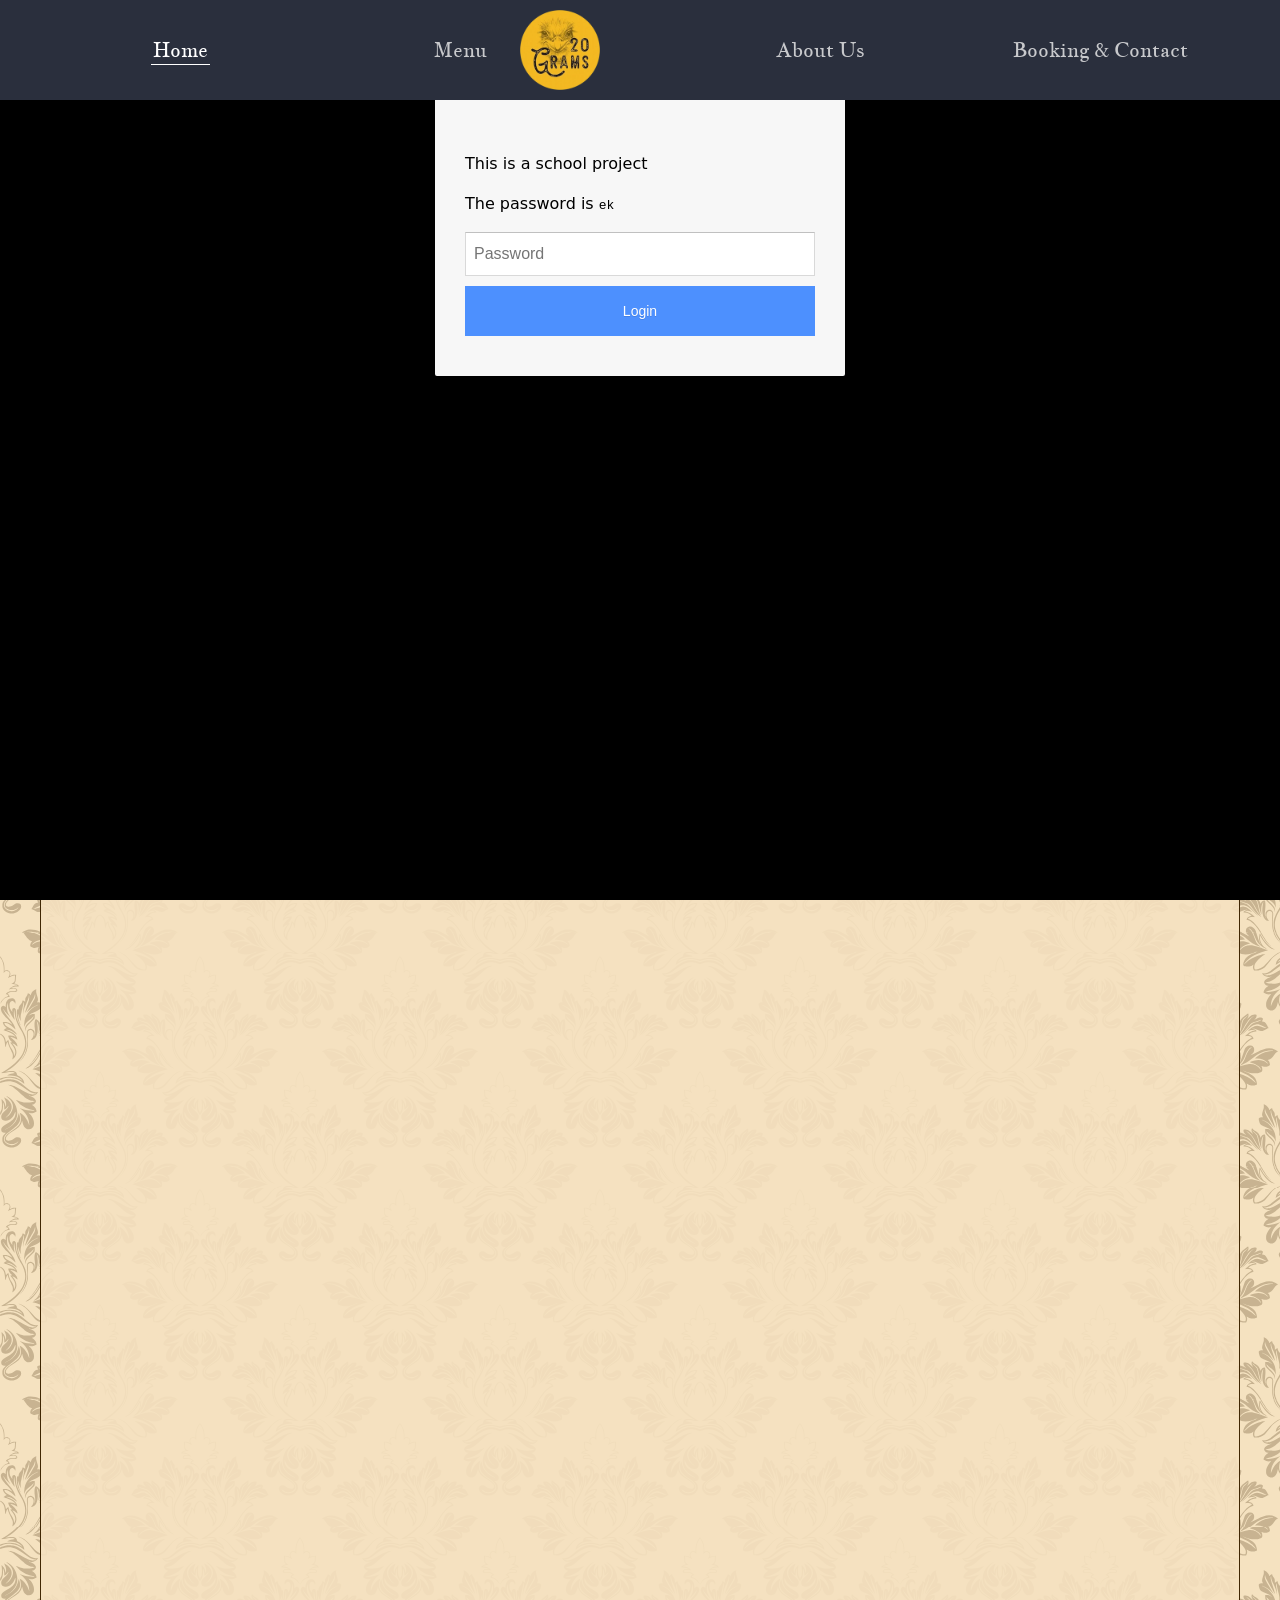
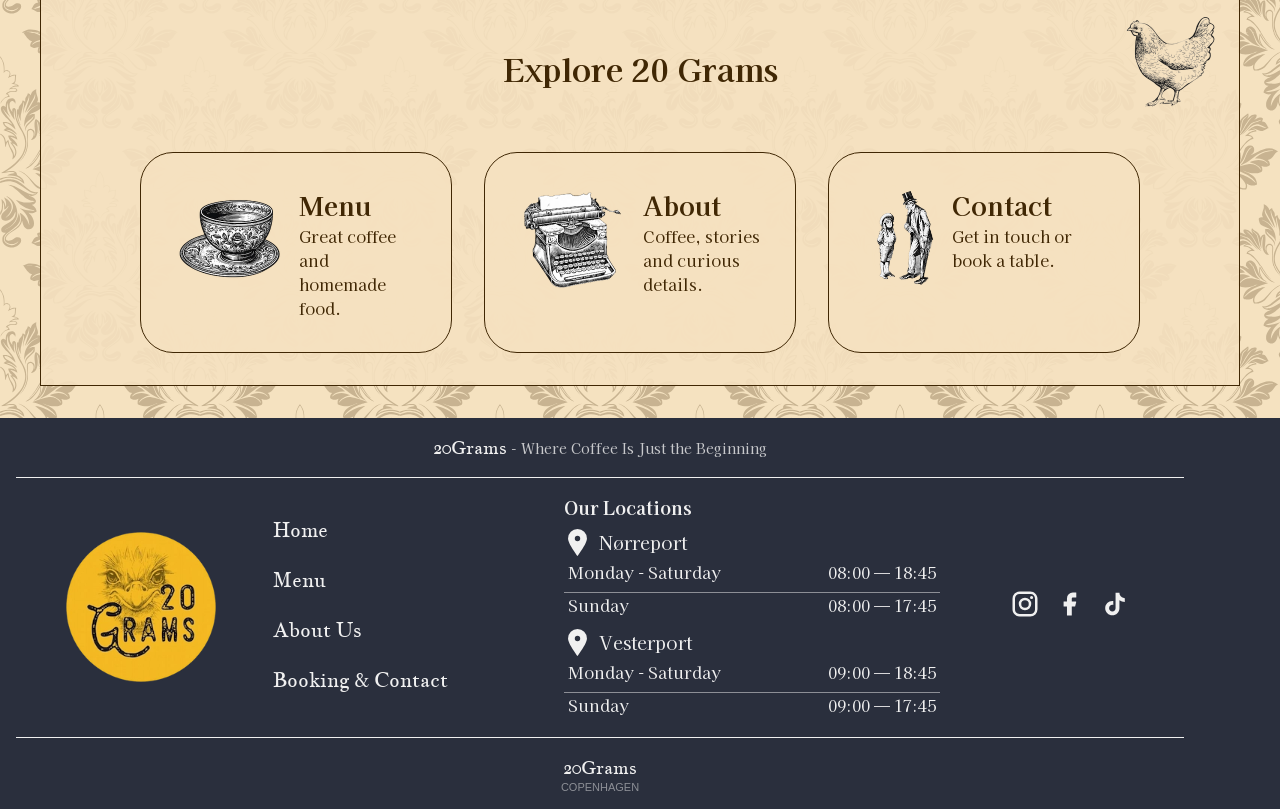
==== commit e68db884: "rettelser fra test + gjort siderne mere sammenhængende" ====
--- a/index.html
+++ b/index.html
@@ -26,7 +26,7 @@
     <nav>
       <ul class="menu">
         <li class="navlink">
-          <a class="navlink" href="index.html"><span class="home-icon mobil-icon"></span>Home</a>
+          <a id="visiting" class="navlink" href="index.html"><span class="home-icon mobil-icon"></span>Home</a>
         </li>
         <li class="navlink">
           <a class="navlink" href="menu.html"><span class="menu-icon mobil-icon"></span>Menu</a>
@@ -152,7 +152,7 @@
         <p class="h4-size"><strong>Our Locations</strong></p>
         <div class="footer-location">
           <div class="flex">
-            <span class="mdi--location"></span>
+            <span class="location-icon-white"></span>
             <p class="navlink">Nørreport</p>
           </div>
           <div class="flex openinghours">
@@ -167,7 +167,7 @@
         </div>
         <div class="footer-location">
           <div class="flex">
-            <span class="mdi--location"></span>
+            <span class="location-icon-white"></span>
             <p class="navlink">Vesterport</p>
           </div>
           <div class="flex openinghours">
--- a/css/index.css
+++ b/css/index.css
@@ -4,7 +4,6 @@
   background-color: var(--color-background);
   border: 1px solid var(--brown);
   margin: 2rem auto;
-  border-radius: 33px;
   h1 {
     font-weight: var(--font-weight-bold);
   }
--- a/css/fonts.css
+++ b/css/fonts.css
@@ -62,7 +62,7 @@
   /* <span class="location-icon-brown"></span> */
 }
 .location-icon-white {
-  content: url('data:image/svg+xml,<svg xmlns="http://www.w3.org/2000/svg" width="30" height="30" viewBox="0 0 20 20"><path fill="%23f0f0f0" d="M10 20S3 10.87 3 7a7 7 0 1 1 14 0c0 3.87-7 13-7 13m0-11a2 2 0 1 0 0-4a2 2 0 0 0 0 4" /></svg>');
+  content: url('data:image/svg+xml,<svg xmlns="http://www.w3.org/2000/svg" width="27" height="27" viewBox="0 0 20 20"><path fill="%23f0f0f0" d="M10 20S3 10.87 3 7a7 7 0 1 1 14 0c0 3.87-7 13-7 13m0-11a2 2 0 1 0 0-4a2 2 0 0 0 0 4" /></svg>');
   /* <span class="location-icon-white"></span> */
 }
 .mail-icon {
--- a/css/generel.css
+++ b/css/generel.css
@@ -362,6 +362,7 @@
     grid-template-columns: auto auto;
     max-height: 180px;
     height: min-content;
+    align-self: center;
   }
   ul.footernav {
     display: grid;
@@ -381,6 +382,10 @@
     font-size: var(--font-size-navlink);
     color: var(--color-text-inverted);
     text-decoration: none;
+    border-bottom: 1px solid transparent;
+  }
+  li a:hover {
+    border-bottom: 1px solid var(--white);
   }
   span.line {
     height: 1px;
@@ -389,6 +394,9 @@
   .grid {
     display: grid;
     gap: 1rem;
+    .h4-size {
+      font-size: 18px;
+    }
   }
   nav,
   .grid {
@@ -409,14 +417,16 @@
       margin-top: 4px;
       background-color: var(--white50);
     }
-    h4 {
+    .h4-size {
       padding-bottom: 0.5rem;
+      font-size: 18px;
     }
   }
   .flex {
     display: flex;
-    gap: 1rem;
+    gap: 0.5rem;
     align-items: center;
+    margin-bottom: 0.25rem;
   }
   .footer-socialmedia,
   .signature {
@@ -458,6 +468,10 @@
     .menu a:hover {
       border-bottom: 1px solid var(--white);
       color: var(--color-text-inverted);
+    }
+    .menu a#visiting {
+      color: white;
+      border-bottom: 1px solid white;
     }
   }
   footer {
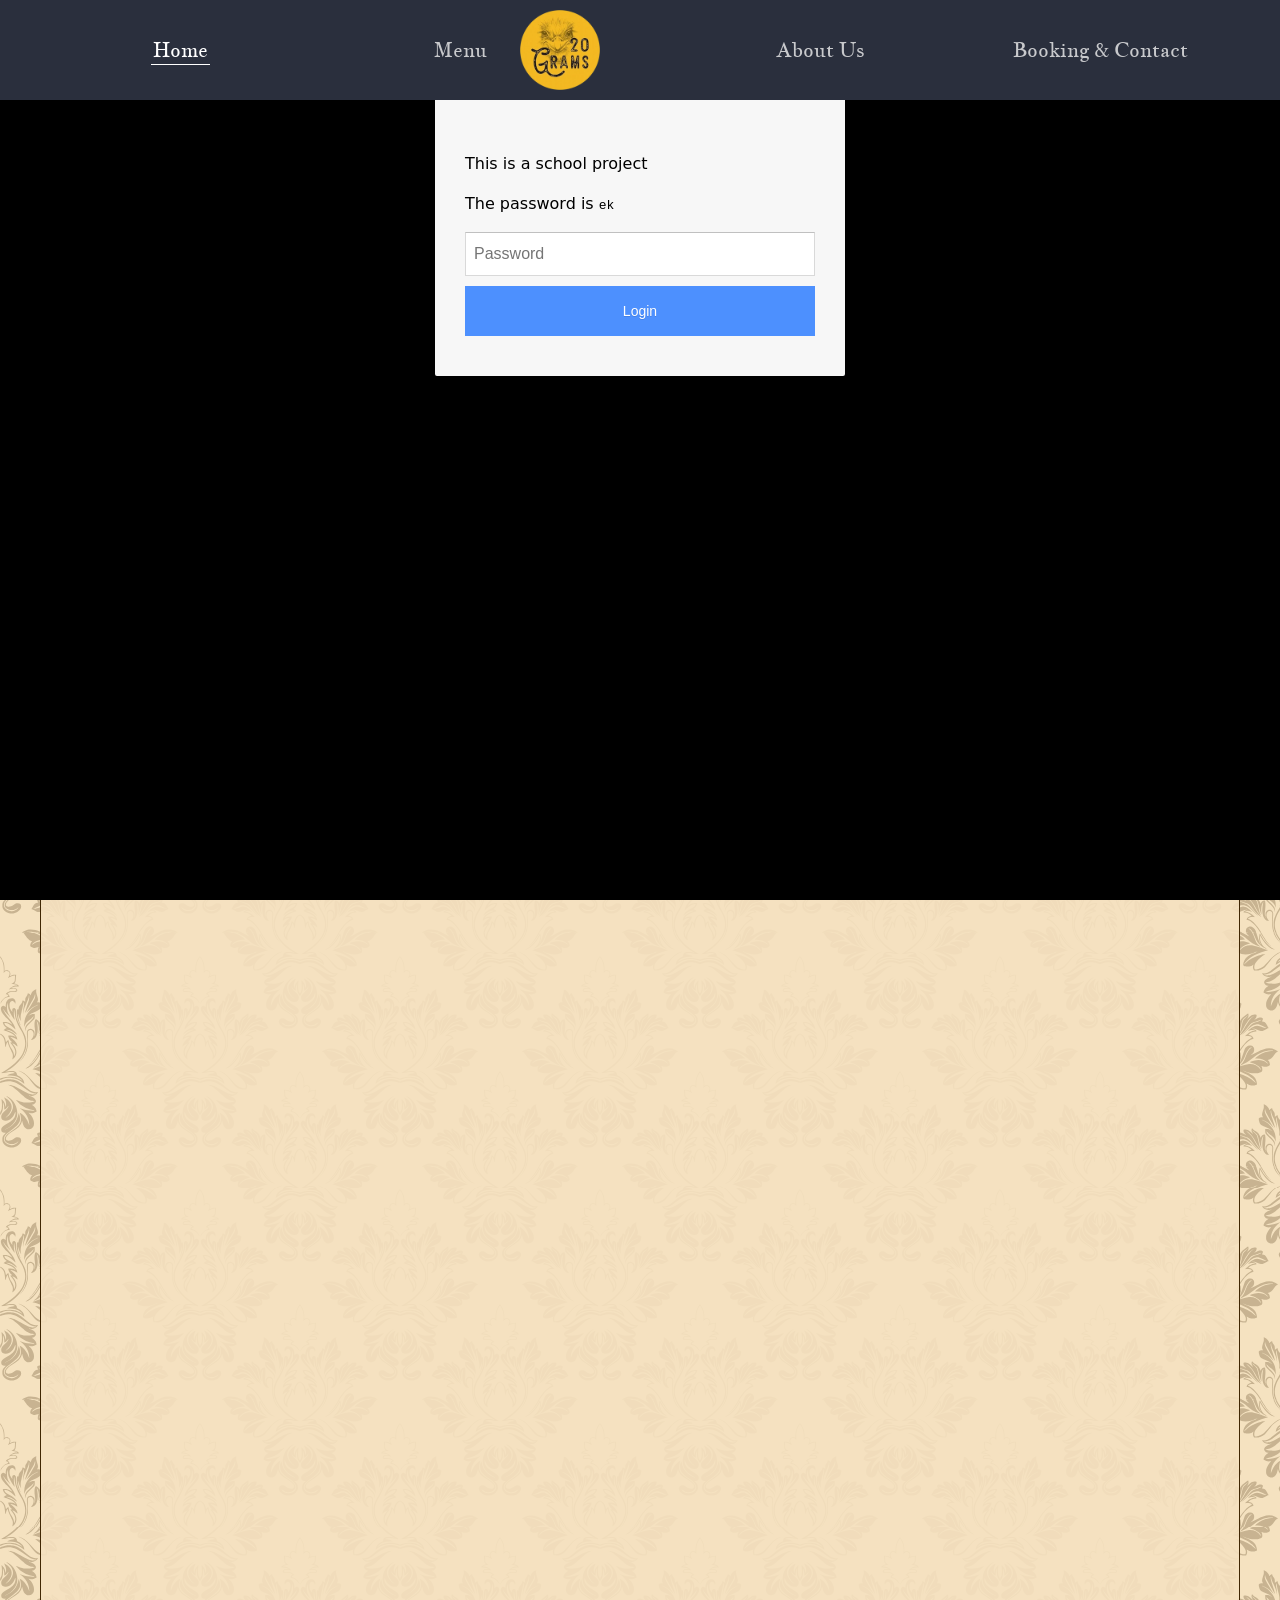
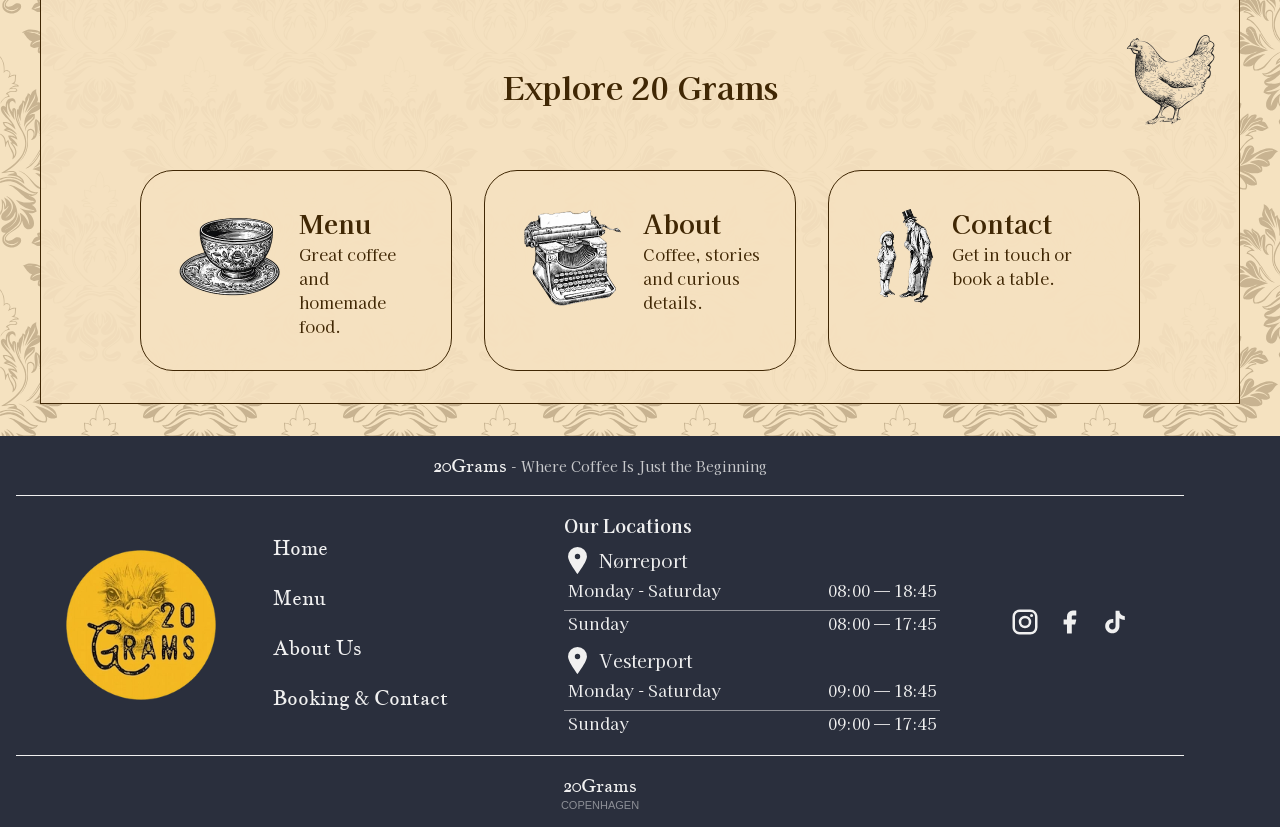
==== commit b9ce5fb8: "added copyright txt and added margin to both sides of menu txt" ====
--- a/index.html
+++ b/index.html
@@ -64,6 +64,7 @@
         <video autoplay muted loop controls playsinline>
           <source src="imgs/generel/index/video.webm" type="video/webm" />
         </video>
+        <a class="copyright-txt" href="https://licensing.jamendo.com/en">&copy; Music: Suzy E, Come Back Home</a>
       </div>
     </section>
 
--- a/css/index.css
+++ b/css/index.css
@@ -9,6 +9,17 @@
   }
 }
 
+a.copyright-txt {
+  display: block;
+  font-family: var(--font-family-primary);
+  font-size: 12px;
+  color: var(--brown30);
+  text-decoration: none;
+  justify-self: right;
+}
+a.copyright-txt:hover {
+  text-decoration: underline;
+}
 /* ********** EXPLORE BOXES ********** */
 
 .grid_1_1_1 {
